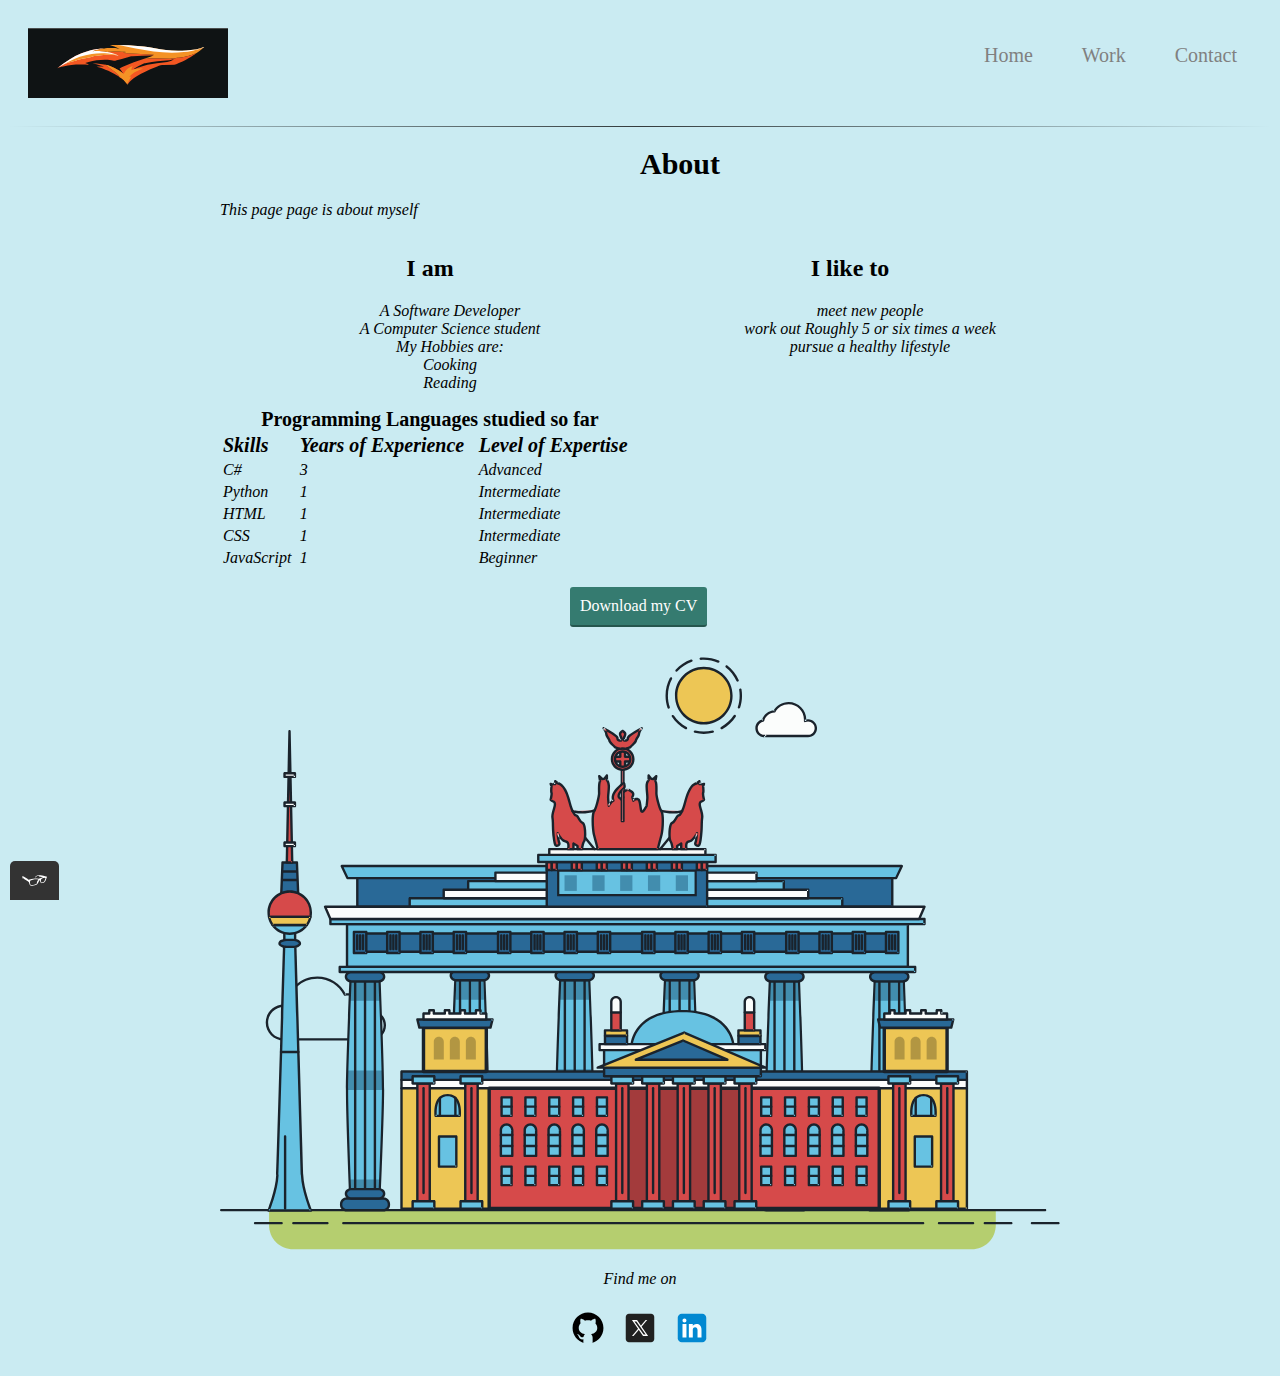
==== about- Ariel González.html @ ffea0668 "update pages' names" ====
<!DOCTYPE html>
<html lang="en">


<head>
    <meta charset="UTF-8">
    <meta name="viewport" content="width=device-width, initial-scale=1.0">
    <title>Ariel González - Portfolio</title>
    <link rel="stylesheet" href="css/styles_about.production.css">
    <link rel="shortcut icon" href="../favicon_io/favicon.ico" type="image/x-icon">
</head>

<body>
    <header class="page-header">
        <img src="img/logo.png" alt="logo" class="page-header__item">
        <nav class="main-navigation page-header__item">
            <ul role="menubar" class="navigation-list">
                <li role="presentation">
                    <a alt="Home" href="index.html" role="menuitem" class="navigation-list__item navigation-list__item--active">Home</a>
                </li>
                <li role="presentation">
                    <a alt="Work" href="work.html" role="menuitem" class="navigation-list__item navigation-list__item--active">Work</a>
                </li>
                <li role="presentation">
                    <a alt="Contact" href="contact.html" role="menuitem" class="navigation-list__item">Contact</a>
                </li>
            </ul>
        </nav>

    </header>

    <hr/>

    <div class="container">
        <h1 id="about">About</h1>
        <p>This page page is about myself</p>
        <div class="about-grid">
            <div class="i-am">
                <h2>I am</h2>
                <ul class="about-list">
                    <li class="about-list_item">A Software Developer </li>
                    <li class="about-list_item">A Computer Science student</li>
                    <li class="about-list_item">My Hobbies are:</li>
                    <li class="about-list_item">Cooking</li>
                    <li class="about-list_item">Reading</li>
                </ul>
            </div>

            <div class="i-like">
                <h2> I like to </h2>
                <ul class="about-list">
                    <li class="about-list_item">meet new people</li>
                    <li class="about-list_item">work out Roughly 5 or six times a week</li>
                    <li class="about-list_item">pursue a healthy lifestyle</li>
                </ul>
            </div>

            <table>
                <caption class="programming-languages">Programming Languages studied so far</caption>
                <thead>
                    <tr class="columns">
                        <td scope="col" class="about-list_item">Skills</td>
                        <td scope="col" class="about-list_item">Years of Experience</td>
                        <td scope="col" class="about-list_item">Level of Expertise</td>
                    </tr>
                </thead>
                <tbody>
                    <tr>
                        <td class="about-list_item">C#</td>
                        <td class="about-list_item">3</td>
                        <td class="about-list_item">Advanced</td>
                    </tr>

                    <tr>
                        <td class="about-list_item">Python</td>
                        <td class="about-list_item">1</td>
                        <td class="about-list_item">Intermediate</td>
                    </tr>

                    <tr>
                        <td class="about-list_item">HTML</td>
                        <td class="about-list_item">1</td>
                        <td class="about-list_item">Intermediate</td>
                    </tr>
                    <tr>
                        <td class="about-list_item">CSS</td>
                        <td class="about-list_item">1</td>
                        <td class="about-list_item">Intermediate</td>
                    </tr>
                    <tr>
                        <td class="about-list_item">JavaScript</td>
                        <td class="about-list_item">1</td>
                        <td class="about-list_item">Beginner</td>
                    </tr>
                </tbody>
            </table>
        </div>
        <a href="files/cv.pdf" class="button" download> Download my CV</a>

        <svg id="about-picture" xmlns="http://www.w3.org/2000/svg" class="berlin-illustration" height="auto" viewBox="0 0 700 505" xmlns:xlink="http://www.w3.org/1999/xlink">
            <defs>
                <polygon id="a" points=".06 231.917 .06 .929 688.717 .929 688.717 231.917"></polygon>
            </defs>
            <g fill="none" fill-rule="evenodd">
              <g transform="translate(0 241)" class="cloud-front">
              <path fill="#1A232C" d="M87.602,29 L87.602,28 C87.326,28.001 87.103,28.024 86.927,28.033 L86.979,29.031 L87.947,28.78 C85.741,20.282 78.041,14.002 68.852,14 C67.858,14 66.904,14.096 65.98,14.231 L66.125,15.22 L67.019,14.772 C62.626,6.015 53.567,0.001 43.102,0 C29.041,0.002 17.524,10.848 16.443,24.632 L17.44,24.71 L17.606,23.724 C16.803,23.589 15.969,23.5 15.102,23.5 C6.817,23.501 0.102,30.215 0.102,38.5 C0.102,46.785 6.817,53.499 15.102,53.5 L87.602,53.5 C94.644,53.499 100.351,47.792 100.352,40.75 C100.351,33.708 94.644,28.001 87.602,28 L87.602,30 C90.573,30 93.254,31.202 95.203,33.149 C97.15,35.097 98.351,37.778 98.352,40.75 C98.351,43.722 97.15,46.403 95.203,48.351 C93.254,50.298 90.573,51.5 87.602,51.5 L15.102,51.5 C11.509,51.5 8.265,50.046 5.909,47.692 C3.555,45.337 2.102,42.093 2.102,38.5 C2.102,34.907 3.555,31.663 5.909,29.308 C8.265,26.954 11.509,25.5 15.102,25.5 C15.831,25.5 16.553,25.575 17.273,25.697 C17.551,25.743 17.832,25.672 18.055,25.499 C18.277,25.325 18.414,25.07 18.436,24.789 C19.436,12.04 30.094,1.998 43.102,2 C52.786,1.999 61.163,7.564 65.231,15.669 C65.425,16.055 65.842,16.272 66.27,16.21 C67.132,16.084 67.988,16 68.852,16 C77.108,15.998 84.027,21.647 86.011,29.283 C86.13,29.741 86.557,30.054 87.031,30.03 C87.27,30.017 87.457,29.999 87.602,30 L87.602,29" transform="translate(38 36)"></path>
                </g>
                <path fill="#B5CE6F" d="M646.484,484.382 C646.484,489.501 644.531,494.62 640.627,498.525 C636.722,502.43 631.603,504.382 626.484,504.382 L60.873,504.382 C55.754,504.382 50.636,502.43 46.731,498.525 C42.826,494.62 40.873,489.501 40.873,484.382 L40.873,471.917 L646.484,471.917 L646.484,484.382"></path>
                <polyline fill="#67C2E2" points="334.824 185.029 101.449 185.029 106.209 195.08 563.438 195.08 568.2 185.029 334.824 185.029"></polyline>
                <path fill="#1A232C" d="M334.824,185.029 L334.824,184.029 L101.449,184.029 C101.104,184.029 100.788,184.203 100.604,184.494 C100.42,184.785 100.398,185.146 100.545,185.457 L105.306,195.508 C105.471,195.856 105.824,196.079 106.209,196.079 L563.438,196.079 C563.824,196.079 564.177,195.856 564.342,195.508 L569.104,185.457 C569.251,185.146 569.229,184.785 569.045,184.494 C568.861,184.203 568.544,184.029 568.2,184.029 L334.824,184.029 L334.824,186.029 L566.62,186.029 L562.806,194.08 L106.842,194.08 L103.029,186.029 L334.824,186.029 L334.824,185.029"></path>
                <polygon fill="#296997" points="114.416 218.974 560.222 218.974 560.222 195.08 114.416 195.08"></polygon>
                <path fill="#1A232C" d="M560.222,218.974 L560.222,217.974 L115.416,217.974 L115.416,196.079 L559.222,196.079 L559.222,218.974 L560.222,218.974 L560.222,217.974 L560.222,218.974 L561.222,218.974 L561.222,195.08 C561.222,194.816 561.115,194.559 560.929,194.372 C560.742,194.186 560.485,194.08 560.222,194.08 L114.416,194.08 C114.152,194.08 113.895,194.186 113.708,194.372 C113.522,194.559 113.416,194.816 113.416,195.08 L113.416,218.974 C113.416,219.237 113.522,219.495 113.708,219.681 C113.895,219.867 114.152,219.974 114.416,219.974 L560.222,219.974 C560.485,219.974 560.742,219.867 560.929,219.681 C561.115,219.495 561.222,219.237 561.222,218.974 L560.222,218.974"></path>
                <polygon fill="#67C2E2" points="105.85 269.08 573.225 269.08 573.225 233.398 105.85 233.398"></polygon>
                <path fill="#1A232C" d="M573.225,233.398 L573.225,232.398 L105.85,232.398 C105.587,232.398 105.329,232.505 105.143,232.691 C104.957,232.877 104.85,233.134 104.85,233.398 L104.85,269.08 C104.85,269.344 104.957,269.601 105.143,269.788 C105.329,269.974 105.587,270.08 105.85,270.08 L573.225,270.08 C573.488,270.08 573.745,269.974 573.932,269.788 C574.118,269.601 574.225,269.344 574.225,269.08 L574.225,233.398 C574.225,233.134 574.118,232.877 573.932,232.691 C573.745,232.505 573.488,232.398 573.225,232.398 L573.225,233.398 L572.225,233.398 L572.225,268.08 L106.85,268.08 L106.85,234.398 L573.225,234.398 L573.225,233.398 L572.225,233.398 L573.225,233.398"></path>
                <polygon fill="#296997" points="116.751 256.508 562.557 256.508 562.557 241.243 116.751 241.243"></polygon>
                <path fill="#1A232C" d="M562.557,256.508 L562.557,255.508 L117.75,255.508 L117.75,242.243 L561.557,242.243 L561.557,256.508 L562.557,256.508 L562.557,255.508 L562.557,256.508 L563.557,256.508 L563.557,241.243 C563.557,240.979 563.45,240.722 563.264,240.535 C563.078,240.349 562.82,240.243 562.557,240.243 L116.75,240.243 C116.487,240.243 116.23,240.349 116.043,240.535 C115.857,240.722 115.751,240.979 115.751,241.243 L115.751,256.508 C115.751,256.771 115.857,257.029 116.043,257.215 C116.23,257.401 116.487,257.508 116.751,257.508 L562.557,257.508 C562.82,257.508 563.077,257.401 563.264,257.215 C563.45,257.029 563.557,256.771 563.557,256.508 L562.557,256.508"></path>
                <polygon fill="#67C2E2" points="158.07 218.974 518.563 218.974 518.563 211.858 158.07 211.858"></polygon>
                <path fill="#1A232C" d="M518.563,211.858 L518.563,210.858 L158.07,210.858 C157.807,210.858 157.549,210.964 157.363,211.151 C157.177,211.337 157.07,211.594 157.07,211.858 L157.07,218.974 C157.07,219.237 157.177,219.495 157.363,219.681 C157.549,219.867 157.807,219.974 158.07,219.974 L518.563,219.974 C518.826,219.974 519.083,219.867 519.27,219.681 C519.456,219.495 519.562,219.237 519.562,218.974 L519.562,211.858 C519.562,211.594 519.456,211.337 519.27,211.151 C519.083,210.964 518.826,210.858 518.563,210.858 L518.563,211.858 L517.563,211.858 L517.563,217.974 L159.07,217.974 L159.07,212.858 L518.563,212.858 L518.563,211.858 L517.563,211.858 L518.563,211.858"></path>
                <polygon fill="#FBFDFC" points="186.438 211.858 490.194 211.858 490.194 204.741 186.438 204.741"></polygon>
                <path fill="#1A232C" d="M490.194,204.741 L490.194,203.741 L186.438,203.741 C186.175,203.741 185.917,203.848 185.731,204.034 C185.545,204.221 185.438,204.478 185.438,204.741 L185.438,211.858 C185.438,212.121 185.545,212.379 185.731,212.565 C185.917,212.751 186.175,212.858 186.438,212.858 L490.194,212.858 C490.458,212.858 490.715,212.751 490.902,212.565 C491.088,212.379 491.194,212.121 491.194,211.858 L491.194,204.741 C491.194,204.478 491.088,204.221 490.902,204.034 C490.715,203.848 490.458,203.741 490.194,203.741 L490.194,204.741 L489.194,204.741 L489.194,210.858 L187.438,210.858 L187.438,205.741 L490.194,205.741 L490.194,204.741 L489.194,204.741 L490.194,204.741"></path>
                <polygon fill="#67C2E2" points="206.805 204.741 469.828 204.741 469.828 197.624 206.805 197.624"></polygon>
                <path fill="#1A232C" d="M469.828,197.624 L469.828,196.624 L206.805,196.624 C206.541,196.624 206.284,196.731 206.098,196.917 C205.911,197.103 205.805,197.361 205.805,197.624 L205.805,204.741 C205.805,205.005 205.911,205.262 206.098,205.449 C206.284,205.635 206.541,205.741 206.805,205.741 L469.828,205.741 C470.091,205.741 470.349,205.635 470.535,205.449 C470.722,205.262 470.828,205.005 470.828,204.741 L470.828,197.624 C470.828,197.361 470.722,197.103 470.535,196.917 C470.349,196.731 470.091,196.624 469.828,196.624 L469.828,197.624 L468.828,197.624 L468.828,203.741 L207.805,203.741 L207.805,198.624 L469.828,198.624 L469.828,197.624 L468.828,197.624 L469.828,197.624"></path>
                <polygon fill="#FBFDFC" points="229.521 197.624 447.111 197.624 447.111 190.509 229.521 190.509"></polygon>
                <path fill="#1A232C" d="M447.111,190.509 L447.111,189.509 L229.521,189.509 C229.258,189.509 229,189.616 228.814,189.802 C228.628,189.988 228.521,190.246 228.521,190.509 L228.521,197.624 C228.521,197.888 228.628,198.145 228.814,198.332 C229,198.518 229.258,198.624 229.521,198.624 L447.111,198.624 C447.375,198.624 447.632,198.518 447.818,198.332 C448.005,198.145 448.111,197.888 448.111,197.624 L448.111,190.509 C448.111,190.246 448.005,189.988 447.818,189.802 C447.632,189.616 447.375,189.509 447.111,189.509 L447.111,190.509 L446.111,190.509 L446.111,196.624 L230.521,196.624 L230.521,191.509 L447.111,191.509 L447.111,190.509 L446.111,190.509 L447.111,190.509"></path>
                <path fill="#67C2E2" d="M135.607,355.447 C135.163,337.766 134.264,313.326 133.648,297.387 C133.274,287.721 133.004,281.18 133.004,281.18 L108.722,281.18 C108.722,281.18 108.452,287.721 108.079,297.387 C107.462,313.326 106.563,337.766 106.119,355.447 C105.953,362.059 105.85,367.732 105.85,371.653 L105.85,371.654 C105.85,386.117 107.243,424.332 108.089,446.189 C108.457,455.706 108.722,462.126 108.722,462.126 L133.004,462.126 C133.004,462.126 133.269,455.706 133.637,446.189 C134.482,424.332 135.876,386.117 135.876,371.654 L135.876,371.653 C135.876,367.732 135.773,362.059 135.607,355.447"></path>
                <path fill="#428DAE" d="M133.648 297.387L108.079 297.387C108.452 287.721 108.722 281.18 108.722 281.18L133.004 281.18C133.004 281.18 133.274 287.721 133.648 297.387M135.876 371.654L105.85 371.654 105.85 371.653C105.85 367.732 105.953 362.059 106.119 355.447L135.607 355.447C135.773 362.059 135.876 367.732 135.876 371.653L135.876 371.654M133.004 462.126L108.722 462.126C108.722 462.126 108.457 455.706 108.089 446.189L133.637 446.189C133.269 455.706 133.004 462.126 133.004 462.126"></path>
                <path fill="#1A232C" d="M109.612,461.199 L132.114,461.199 C132.447,453.007 134.949,390.886 134.949,371.653 C134.949,352.42 132.447,290.299 132.114,282.108 L109.612,282.108 C109.279,290.299 106.778,352.42 106.778,371.653 C106.778,390.886 109.279,453.007 109.612,461.199 Z M133.895,463.054 L107.832,463.054 L107.794,462.164 C107.766,461.466 104.922,392.193 104.922,371.653 C104.922,351.114 107.766,281.839 107.794,281.142 L107.832,280.252 L133.895,280.252 L133.931,281.142 C133.96,281.839 136.804,351.114 136.804,371.653 C136.804,392.193 133.96,461.466 133.931,462.164 L133.895,463.054 L133.895,463.054 Z"></path>
                <path fill="#1A232C" d="M111.638 281.18L111.638 462.126C111.638 462.679 112.086 463.126 112.638 463.126 113.19 463.126 113.638 462.679 113.638 462.126L113.638 281.18C113.638 280.628 113.19 280.18 112.638 280.18 112.086 280.18 111.638 280.628 111.638 281.18M119.863 281.18L119.863 462.126C119.863 462.679 120.311 463.126 120.863 463.126 121.416 463.126 121.863 462.679 121.863 462.126L121.863 281.18C121.863 280.628 121.416 280.18 120.863 280.18 120.311 280.18 119.863 280.628 119.863 281.18M128.088 281.18L128.088 462.126C128.088 462.679 128.536 463.126 129.088 463.126 129.64 463.126 130.088 462.679 130.088 462.126L130.088 281.18C130.088 280.628 129.64 280.18 129.088 280.18 128.536 280.18 128.088 280.628 128.088 281.18"></path>
                <path fill="#296997" d="M136.79,277.265 C136.79,279.418 134.675,281.18 132.09,281.18 L109.636,281.18 C107.051,281.18 104.936,279.418 104.936,277.265 C104.936,275.111 107.051,273.349 109.636,273.349 L132.09,273.349 C134.675,273.349 136.79,275.111 136.79,277.265"></path>
                <path fill="#1A232C" d="M136.79,277.265 L135.79,277.265 C135.789,278.005 135.433,278.704 134.769,279.262 C134.109,279.814 133.155,280.181 132.09,280.18 L109.636,280.18 C108.571,280.181 107.617,279.814 106.956,279.262 C106.293,278.704 105.936,278.005 105.936,277.265 C105.936,276.524 106.293,275.825 106.957,275.267 C107.617,274.715 108.571,274.348 109.636,274.349 L132.09,274.349 C133.155,274.348 134.109,274.716 134.769,275.267 C135.433,275.825 135.789,276.524 135.79,277.265 L137.79,277.265 C137.791,275.851 137.09,274.593 136.049,273.731 C135.006,272.863 133.61,272.35 132.09,272.349 L109.636,272.349 C108.116,272.35 106.72,272.863 105.676,273.731 C104.636,274.593 103.935,275.851 103.936,277.265 C103.935,278.678 104.636,279.937 105.677,280.798 C106.72,281.666 108.116,282.179 109.636,282.18 L132.09,282.18 C133.61,282.179 135.006,281.666 136.049,280.798 C137.09,279.937 137.791,278.678 137.79,277.265 L136.79,277.265"></path>
                <path fill="#296997" d="M140.775,467.217 C140.775,469.803 138.661,471.917 136.076,471.917 L105.65,471.917 C103.065,471.917 100.951,469.803 100.951,467.217 L100.951,466.825 C100.951,464.241 103.065,462.126 105.65,462.126 L136.076,462.126 C138.661,462.126 140.775,464.241 140.775,466.825 L140.775,467.217"></path>
                <path fill="#1A232C" d="M140.775,467.217 L139.775,467.217 C139.775,468.235 139.361,469.155 138.688,469.83 C138.013,470.503 137.093,470.917 136.076,470.917 L105.65,470.917 C104.633,470.917 103.713,470.504 103.038,469.83 C102.365,469.155 101.951,468.235 101.951,467.217 L101.951,466.825 C101.951,465.808 102.365,464.889 103.038,464.214 C103.713,463.54 104.633,463.127 105.65,463.126 L136.076,463.126 C137.093,463.127 138.013,463.54 138.688,464.214 C139.362,464.889 139.775,465.808 139.775,466.825 L139.775,467.217 L141.775,467.217 L141.775,466.825 C141.772,463.684 139.217,461.13 136.076,461.126 L105.65,461.126 C102.509,461.13 99.955,463.684 99.951,466.825 L99.951,467.217 C99.954,470.36 102.509,472.914 105.65,472.917 L136.076,472.917 C139.217,472.914 141.772,470.36 141.775,467.217 L140.775,467.217"></path>
                <path fill="#296997" d="M136.79,458.208 C136.79,460.363 134.675,462.126 132.09,462.126 L109.636,462.126 C107.051,462.126 104.936,460.363 104.936,458.208 C104.936,456.057 107.051,454.292 109.636,454.292 L132.09,454.292 C134.675,454.292 136.79,456.057 136.79,458.208"></path>
                <path fill="#1A232C" d="M136.79,458.208 L135.79,458.208 C135.789,458.949 135.432,459.649 134.769,460.207 C134.108,460.76 133.154,461.128 132.09,461.126 L109.636,461.126 C108.572,461.128 107.617,460.76 106.957,460.207 C106.293,459.649 105.936,458.949 105.936,458.208 C105.936,457.47 106.293,456.77 106.957,456.212 C107.617,455.659 108.572,455.291 109.636,455.292 L132.09,455.292 C133.154,455.291 134.108,455.659 134.769,456.212 C135.433,456.77 135.789,457.47 135.79,458.208 L137.79,458.208 C137.791,456.796 137.09,455.538 136.05,454.675 C135.006,453.808 133.61,453.294 132.09,453.292 L109.636,453.292 C108.115,453.294 106.719,453.808 105.676,454.675 C104.636,455.538 103.935,456.796 103.936,458.208 C103.935,459.622 104.636,460.881 105.676,461.743 C106.72,462.611 108.116,463.125 109.636,463.126 L132.09,463.126 C133.61,463.125 135.006,462.611 136.05,461.743 C137.09,460.881 137.791,459.622 137.79,458.208 L136.79,458.208"></path>
                <path fill="#67C2E2" d="M572.471,355.447 C572.025,337.766 571.126,313.326 570.51,297.387 C570.137,287.721 569.867,281.18 569.867,281.18 L545.585,281.18 C545.585,281.18 545.315,287.721 544.942,297.387 C544.326,313.326 543.427,337.766 542.981,355.447 C542.815,362.059 542.713,367.732 542.713,371.653 L542.713,371.654 C542.713,386.117 544.107,424.332 544.952,446.189 C545.32,455.706 545.585,462.126 545.585,462.126 L569.867,462.126 C569.867,462.126 570.132,455.706 570.499,446.189 C571.346,424.332 572.739,386.117 572.739,371.654 L572.739,371.653 C572.739,367.732 572.637,362.059 572.471,355.447"></path>
                <path fill="#428DAE" d="M569.582 297.387L566.951 297.387 566.951 282.108 568.977 282.108C569.063 284.206 569.29 289.841 569.582 297.387M564.951 297.387L545.871 297.387C546.162 289.841 546.39 284.206 546.476 282.108L564.951 282.108 564.951 297.387M571.8 369.187L566.951 369.187 566.951 356.265 571.562 356.265C571.685 361.272 571.771 365.701 571.8 369.187M564.951 369.187L543.653 369.187C543.684 365.512 543.777 360.79 543.912 355.447L553.551 355.447 553.551 356.265 564.951 356.265 564.951 369.187"></path>
                <path fill="#1A232C" d="M546.476,461.199 L568.977,461.199 C569.31,453.007 571.812,390.886 571.812,371.653 C571.812,352.42 569.31,290.299 568.977,282.108 L546.476,282.108 C546.142,290.299 543.642,352.42 543.642,371.653 C543.642,390.886 546.142,453.007 546.476,461.199 M570.758,463.054 L544.694,463.054 L544.658,462.164 C544.629,461.466 541.785,392.193 541.785,371.653 C541.785,351.114 544.629,281.839 544.658,281.142 L544.694,280.252 L570.758,280.252 L570.795,281.142 C570.823,281.839 573.667,351.114 573.667,371.653 C573.667,392.193 570.823,461.466 570.795,462.164 L570.758,463.054"></path>
                <path fill="#1A232C" d="M548.501 281.18L548.501 462.126C548.501 462.679 548.949 463.126 549.501 463.126 550.053 463.126 550.501 462.679 550.501 462.126L550.501 281.18C550.501 280.628 550.053 280.18 549.501 280.18 548.949 280.18 548.501 280.628 548.501 281.18M556.727 281.18L556.727 462.126C556.727 462.679 557.174 463.126 557.727 463.126 558.279 463.126 558.727 462.679 558.727 462.126L558.727 281.18C558.727 280.628 558.279 280.18 557.727 280.18 557.174 280.18 556.727 280.628 556.727 281.18M564.951 281.18L564.951 462.126C564.951 462.679 565.399 463.126 565.951 463.126 566.503 463.126 566.951 462.679 566.951 462.126L566.951 281.18C566.951 280.628 566.503 280.18 565.951 280.18 565.399 280.18 564.951 280.628 564.951 281.18"></path>
                <path fill="#296997" d="M573.653,277.265 C573.653,279.418 571.537,281.18 568.953,281.18 L546.499,281.18 C543.915,281.18 541.799,279.418 541.799,277.265 C541.799,275.111 543.915,273.349 546.499,273.349 L568.953,273.349 C571.537,273.349 573.653,275.111 573.653,277.265"></path>
                <path fill="#1A232C" d="M573.653,277.265 L572.653,277.265 C572.653,278.005 572.296,278.704 571.632,279.262 C570.972,279.814 570.017,280.181 568.953,280.18 L546.499,280.18 C545.435,280.181 544.48,279.814 543.82,279.262 C543.156,278.704 542.8,278.005 542.799,277.265 C542.8,276.525 543.156,275.825 543.82,275.267 C544.481,274.715 545.435,274.348 546.499,274.349 L568.953,274.349 C570.017,274.348 570.972,274.715 571.632,275.267 C572.296,275.825 572.653,276.525 572.653,277.265 L574.653,277.265 C574.654,275.851 573.953,274.593 572.912,273.731 C571.869,272.863 570.473,272.35 568.953,272.349 L546.499,272.349 C544.979,272.35 543.583,272.863 542.54,273.731 C541.499,274.593 540.798,275.851 540.799,277.265 C540.798,278.679 541.499,279.937 542.54,280.798 C543.583,281.666 544.979,282.179 546.499,282.18 L568.953,282.18 C570.473,282.179 571.869,281.666 572.912,280.798 C573.953,279.937 574.654,278.679 574.653,277.265 L573.653,277.265"></path>
                <path fill="#296997" d="M577.639,467.217 C577.639,469.803 575.524,471.917 572.938,471.917 L542.514,471.917 C539.929,471.917 537.813,469.803 537.813,467.217 L537.813,466.825 C537.813,464.241 539.929,462.126 542.514,462.126 L572.938,462.126 C575.524,462.126 577.639,464.241 577.639,466.825 L577.639,467.217"></path>
                <path fill="#1A232C" d="M577.639,467.217 L576.639,467.217 C576.638,468.235 576.225,469.155 575.551,469.83 C574.876,470.503 573.956,470.917 572.938,470.917 L542.514,470.917 C541.497,470.917 540.576,470.503 539.901,469.83 C539.227,469.155 538.814,468.234 538.813,467.217 L538.813,466.825 C538.814,465.808 539.227,464.889 539.901,464.214 C540.576,463.54 541.497,463.127 542.514,463.126 L572.938,463.126 C573.956,463.127 574.876,463.54 575.551,464.214 C576.225,464.888 576.638,465.808 576.639,466.825 L576.639,467.217 L578.639,467.217 L578.639,466.825 C578.635,463.684 576.081,461.13 572.938,461.126 L542.514,461.126 C539.372,461.13 536.817,463.684 536.813,466.825 L536.813,467.217 C536.817,470.36 539.372,472.914 542.514,472.917 L572.938,472.917 C576.081,472.914 578.635,470.359 578.639,467.217 L577.639,467.217"></path>
                <path fill="#296997" d="M573.653,458.208 C573.653,460.363 571.537,462.126 568.953,462.126 L546.499,462.126 C543.915,462.126 541.799,460.363 541.799,458.208 C541.799,456.057 543.915,454.292 546.499,454.292 L568.953,454.292 C571.537,454.292 573.653,456.057 573.653,458.208"></path>
                <path fill="#1A232C" d="M573.653,458.208 L572.653,458.208 C572.653,458.949 572.296,459.649 571.632,460.207 C570.971,460.76 570.017,461.128 568.953,461.126 L546.499,461.126 C545.435,461.128 544.481,460.76 543.82,460.207 C543.157,459.649 542.799,458.949 542.799,458.208 C542.799,457.47 543.156,456.77 543.82,456.212 C544.481,455.659 545.435,455.291 546.499,455.292 L568.953,455.292 C570.017,455.291 570.971,455.659 571.632,456.212 C572.296,456.77 572.653,457.47 572.653,458.208 L574.653,458.208 C574.654,456.796 573.953,455.538 572.912,454.675 C571.869,453.808 570.473,453.294 568.953,453.292 L546.499,453.292 C544.979,453.294 543.583,453.808 542.54,454.675 C541.499,455.538 540.798,456.796 540.799,458.208 C540.798,459.622 541.499,460.881 542.54,461.743 C543.583,462.611 544.979,463.125 546.499,463.126 L568.953,463.126 C570.473,463.125 571.869,462.611 572.912,461.743 C573.953,460.881 574.654,459.622 574.653,458.208 L573.653,458.208"></path>
                <path fill="#67C2E2" d="M485.098,355.447 C484.654,337.766 483.753,313.326 483.137,297.387 C482.764,287.721 482.494,281.18 482.494,281.18 L458.213,281.18 C458.213,281.18 457.942,287.721 457.569,297.387 C456.953,313.326 456.055,337.766 455.608,355.447 C455.443,362.059 455.34,367.732 455.34,371.653 L455.34,371.654 C455.34,386.117 456.733,424.332 457.58,446.189 C457.948,455.706 458.213,462.126 458.213,462.126 L482.494,462.126 C482.494,462.126 482.759,455.706 483.126,446.189 C483.973,424.332 485.366,386.117 485.366,371.654 L485.366,371.653 C485.366,367.732 485.265,362.059 485.098,355.447"></path>
                <path fill="#428DAE" d="M483.137 297.387L457.569 297.387C457.942 287.721 458.213 281.18 458.213 281.18L482.494 281.18C482.494 281.18 482.764 287.721 483.137 297.387M485.355 369.187L455.351 369.187C455.382 365.502 455.475 360.78 455.608 355.447L485.098 355.447C485.232 360.78 485.325 365.502 485.355 369.187"></path>
                <path fill="#1A232C" d="M459.103,461.199 L481.605,461.199 C481.938,453.007 484.439,390.886 484.439,371.653 C484.439,352.42 481.938,290.299 481.605,282.108 L459.103,282.108 C458.769,290.299 456.268,352.42 456.268,371.653 C456.268,390.886 458.769,453.007 459.103,461.199 Z M483.386,463.054 L457.321,463.054 L457.285,462.164 C457.256,461.466 454.412,392.193 454.412,371.653 C454.412,351.114 457.256,281.839 457.285,281.142 L457.321,280.252 L483.386,280.252 L483.422,281.142 C483.45,281.839 486.294,351.114 486.294,371.653 C486.294,392.193 483.45,461.466 483.422,462.164 L483.386,463.054 L483.386,463.054 Z"></path>
                <path fill="#1A232C" d="M461.128 281.18L461.128 462.126C461.128 462.679 461.576 463.126 462.128 463.126 462.68 463.126 463.128 462.679 463.128 462.126L463.128 281.18C463.128 280.628 462.68 280.18 462.128 280.18 461.576 280.18 461.128 280.628 461.128 281.18M469.354 281.18L469.354 462.126C469.354 462.679 469.801 463.126 470.354 463.126 470.906 463.126 471.354 462.679 471.354 462.126L471.354 281.18C471.354 280.628 470.906 280.18 470.354 280.18 469.801 280.18 469.354 280.628 469.354 281.18M477.578 281.18L477.578 462.126C477.578 462.679 478.026 463.126 478.578 463.126 479.13 463.126 479.578 462.679 479.578 462.126L479.578 281.18C479.578 280.628 479.13 280.18 478.578 280.18 478.026 280.18 477.578 280.628 477.578 281.18"></path>
                <path fill="#296997" d="M486.281,277.265 C486.281,279.418 484.164,281.18 481.58,281.18 L459.126,281.18 C456.542,281.18 454.426,279.418 454.426,277.265 C454.426,275.111 456.542,273.349 459.126,273.349 L481.58,273.349 C484.164,273.349 486.281,275.111 486.281,277.265"></path>
                <path fill="#1A232C" d="M486.281,277.265 L485.281,277.265 C485.281,278.005 484.924,278.704 484.26,279.262 C483.599,279.814 482.644,280.181 481.58,280.18 L459.126,280.18 C458.062,280.181 457.107,279.814 456.447,279.262 C455.783,278.704 455.427,278.005 455.426,277.265 C455.427,276.525 455.783,275.825 456.447,275.267 C457.108,274.715 458.062,274.348 459.126,274.349 L481.58,274.349 C482.644,274.348 483.599,274.716 484.26,275.268 C484.924,275.825 485.281,276.525 485.281,277.265 L487.281,277.265 C487.282,275.851 486.58,274.593 485.54,273.731 C484.496,272.863 483.1,272.35 481.58,272.349 L459.126,272.349 C457.606,272.35 456.21,272.863 455.167,273.731 C454.126,274.593 453.425,275.851 453.426,277.265 C453.425,278.679 454.126,279.937 455.167,280.798 C456.21,281.666 457.606,282.179 459.126,282.18 L481.58,282.18 C483.1,282.179 484.496,281.666 485.54,280.799 C486.58,279.937 487.282,278.679 487.281,277.265 L486.281,277.265"></path>
                <path fill="#296997" d="M490.266,467.217 C490.266,469.803 488.151,471.917 485.565,471.917 L455.141,471.917 C452.556,471.917 450.44,469.803 450.44,467.217 L450.44,466.825 C450.44,464.241 452.556,462.126 455.141,462.126 L485.565,462.126 C488.151,462.126 490.266,464.241 490.266,466.825 L490.266,467.217"></path>
                <path fill="#1A232C" d="M490.266,467.217 L489.266,467.217 C489.265,468.235 488.852,469.155 488.178,469.83 C487.503,470.503 486.583,470.917 485.565,470.917 L455.141,470.917 C454.124,470.917 453.203,470.503 452.528,469.83 C451.854,469.155 451.441,468.234 451.44,467.217 L451.44,466.825 C451.441,465.808 451.854,464.889 452.528,464.214 C453.203,463.54 454.124,463.127 455.141,463.126 L485.565,463.126 C486.583,463.127 487.503,463.54 488.178,464.214 C488.852,464.888 489.265,465.808 489.266,466.825 L489.266,467.217 L491.266,467.217 L491.266,466.825 C491.262,463.684 488.708,461.13 485.565,461.126 L455.141,461.126 C451.999,461.13 449.444,463.684 449.44,466.825 L449.44,467.217 C449.444,470.36 451.999,472.914 455.141,472.917 L485.565,472.917 C488.708,472.914 491.262,470.359 491.266,467.217 L490.266,467.217"></path>
                <path fill="#296997" d="M486.281,458.208 C486.281,460.363 484.164,462.126 481.58,462.126 L459.126,462.126 C456.542,462.126 454.426,460.363 454.426,458.208 C454.426,456.057 456.542,454.292 459.126,454.292 L481.58,454.292 C484.164,454.292 486.281,456.057 486.281,458.208"></path>
                <path fill="#1A232C" d="M486.281,458.208 L485.281,458.208 C485.281,458.949 484.923,459.649 484.26,460.207 C483.599,460.76 482.644,461.128 481.58,461.126 L459.126,461.126 C458.062,461.128 457.108,460.76 456.447,460.207 C455.784,459.649 455.427,458.949 455.426,458.208 C455.426,457.47 455.783,456.77 456.447,456.212 C457.108,455.659 458.062,455.291 459.126,455.292 L481.58,455.292 C482.644,455.291 483.598,455.659 484.26,456.212 C484.924,456.77 485.281,457.47 485.281,458.208 L487.281,458.208 C487.282,456.795 486.58,455.538 485.54,454.675 C484.496,453.808 483.1,453.294 481.58,453.292 L459.126,453.292 C457.606,453.294 456.21,453.808 455.167,454.675 C454.126,455.538 453.425,456.796 453.426,458.208 C453.425,459.622 454.126,460.881 455.167,461.743 C456.21,462.611 457.606,463.125 459.126,463.126 L481.58,463.126 C483.1,463.125 484.496,462.611 485.54,461.743 C486.581,460.881 487.282,459.622 487.281,458.208 L486.281,458.208"></path>
                <path fill="#67C2E2" d="M397.726,354.466 C397.28,336.787 396.381,312.346 395.765,296.407 C395.392,286.742 395.122,280.2 395.122,280.2 L370.84,280.2 C370.84,280.2 370.57,286.742 370.197,296.407 C369.581,312.346 368.682,336.787 368.236,354.466 C368.07,361.078 367.968,366.751 367.968,370.672 L367.968,370.673 C367.968,385.136 369.361,423.352 370.207,445.208 C370.575,454.726 370.84,461.146 370.84,461.146 L395.122,461.146 C395.122,461.146 395.386,454.726 395.754,445.208 C396.601,423.352 397.994,385.136 397.994,370.673 L397.994,370.672 C397.994,366.751 397.892,361.078 397.726,354.466"></path>
                <path fill="#428DAE" d="M394.837 296.407L392.206 296.407 392.206 281.127 394.233 281.127C394.318 283.225 394.545 288.861 394.837 296.407L394.837 296.407zM383.981 296.407L390.206 296.407 390.206 281.127 383.981 281.127 383.981 296.407zM375.756 296.407L381.98 296.407 381.98 281.127 375.756 281.127 375.756 296.407zM373.756 296.407L371.126 296.407C371.417 288.861 371.645 283.225 371.73 281.127L373.756 281.127 373.756 296.407 373.756 296.407zM397.062 369.187L392.206 369.187 392.206 354.466 396.796 354.466C396.943 360.298 397.041 365.389 397.062 369.187L397.062 369.187zM383.981 369.187L390.206 369.187 390.206 354.466 383.981 354.466 383.981 369.187zM375.756 369.187L381.98 369.187 381.98 354.466 375.756 354.466 375.756 369.187zM373.756 369.187L368.9 369.187C368.921 365.389 369.019 360.298 369.166 354.466L373.756 354.466 373.756 369.187 373.756 369.187z"></path>
                <path fill="#1A232C" d="M371.73,460.218 L394.233,460.218 C394.565,452.027 397.066,389.906 397.066,370.672 C397.066,351.44 394.565,289.319 394.233,281.127 L371.73,281.127 C371.397,289.319 368.895,351.44 368.895,370.672 C368.895,389.906 371.397,452.027 371.73,460.218 M396.013,462.074 L369.949,462.074 L369.912,461.184 C369.884,460.486 367.04,391.212 367.04,370.672 C367.04,350.133 369.884,280.859 369.912,280.162 L369.949,279.272 L396.013,279.272 L396.05,280.162 C396.078,280.859 398.922,350.133 398.922,370.672 C398.922,391.212 396.078,460.486 396.05,461.184 L396.013,462.074"></path>
                <path fill="#1A232C" d="M373.756 280.2L373.756 461.146C373.756 461.698 374.203 462.146 374.756 462.146 375.308 462.146 375.756 461.698 375.756 461.146L375.756 280.2C375.756 279.647 375.308 279.2 374.756 279.2 374.203 279.2 373.756 279.647 373.756 280.2M381.98 280.2L381.98 461.146C381.98 461.698 382.428 462.146 382.98 462.146 383.533 462.146 383.981 461.698 383.981 461.146L383.981 280.2C383.981 279.647 383.533 279.2 382.98 279.2 382.428 279.2 381.98 279.647 381.98 280.2M390.206 280.2L390.206 461.146C390.206 461.698 390.654 462.146 391.206 462.146 391.758 462.146 392.206 461.698 392.206 461.146L392.206 280.2C392.206 279.647 391.758 279.2 391.206 279.2 390.654 279.2 390.206 279.647 390.206 280.2"></path>
                <path fill="#296997" d="M398.908,276.285 C398.908,278.439 396.792,280.2 394.208,280.2 L371.754,280.2 C369.17,280.2 367.053,278.439 367.053,276.285 C367.053,274.13 369.17,272.369 371.754,272.369 L394.208,272.369 C396.792,272.369 398.908,274.13 398.908,276.285"></path>
                <path fill="#1A232C" d="M398.908,276.285 L397.908,276.285 C397.907,277.025 397.551,277.724 396.887,278.281 C396.227,278.833 395.272,279.201 394.208,279.2 L371.754,279.2 C370.69,279.201 369.735,278.833 369.074,278.281 C368.41,277.724 368.053,277.025 368.053,276.285 C368.053,275.544 368.41,274.845 369.074,274.287 C369.735,273.735 370.69,273.367 371.754,273.369 L394.208,273.369 C395.272,273.367 396.227,273.735 396.887,274.287 C397.551,274.844 397.907,275.544 397.908,276.285 L399.908,276.285 C399.909,274.871 399.208,273.612 398.167,272.75 C397.124,271.883 395.728,271.37 394.208,271.369 L371.754,271.369 C370.234,271.37 368.838,271.883 367.794,272.75 C366.754,273.612 366.052,274.871 366.053,276.285 C366.052,277.699 366.754,278.957 367.795,279.818 C368.838,280.686 370.234,281.198 371.754,281.2 L394.208,281.2 C395.728,281.198 397.123,280.686 398.167,279.818 C399.208,278.957 399.909,277.698 399.908,276.285 L398.908,276.285"></path>
                <path fill="#296997" d="M402.894,466.237 C402.894,468.823 400.779,470.937 398.193,470.937 L367.768,470.937 C365.183,470.937 363.068,468.823 363.068,466.237 L363.068,465.844 C363.068,463.26 365.183,461.146 367.768,461.146 L398.193,461.146 C400.779,461.146 402.894,463.26 402.894,465.844 L402.894,466.237"></path>
                <path fill="#1A232C" d="M402.894,466.237 L401.894,466.237 C401.893,467.254 401.48,468.174 400.806,468.849 C400.131,469.523 399.211,469.937 398.193,469.937 L367.768,469.937 C366.751,469.937 365.831,469.523 365.156,468.849 C364.482,468.174 364.069,467.254 364.068,466.237 L364.068,465.844 C364.069,464.828 364.482,463.908 365.156,463.233 C365.831,462.56 366.751,462.146 367.768,462.146 L398.193,462.146 C399.211,462.146 400.131,462.56 400.806,463.233 C401.48,463.908 401.893,464.828 401.894,465.844 L401.894,466.237 L403.894,466.237 L403.894,465.844 C403.89,462.703 401.336,460.15 398.193,460.146 L367.768,460.146 C364.626,460.15 362.072,462.703 362.068,465.844 L362.068,466.237 C362.072,469.379 364.626,471.933 367.768,471.937 L398.193,471.937 C401.336,471.933 403.89,469.379 403.894,466.237 L402.894,466.237"></path>
                <path fill="#296997" d="M398.908,457.228 C398.908,459.382 396.792,461.146 394.208,461.146 L371.754,461.146 C369.17,461.146 367.053,459.382 367.053,457.228 C367.053,455.077 369.17,453.312 371.754,453.312 L394.208,453.312 C396.792,453.312 398.908,455.077 398.908,457.228"></path>
                <path fill="#1A232C" d="M398.908,457.228 L397.908,457.228 C397.908,457.968 397.55,458.669 396.887,459.226 C396.226,459.779 395.272,460.147 394.208,460.146 L371.754,460.146 C370.69,460.147 369.736,459.779 369.074,459.226 C368.411,458.668 368.053,457.968 368.053,457.228 C368.053,456.489 368.41,455.789 369.074,455.231 C369.736,454.679 370.69,454.311 371.754,454.312 L394.208,454.312 C395.272,454.311 396.226,454.679 396.887,455.231 C397.551,455.789 397.908,456.489 397.908,457.228 L399.908,457.228 C399.909,455.815 399.208,454.557 398.167,453.695 C397.124,452.827 395.728,452.313 394.208,452.312 L371.754,452.312 C370.234,452.313 368.838,452.827 367.794,453.695 C366.754,454.557 366.052,455.815 366.053,457.228 C366.052,458.642 366.753,459.901 367.794,460.763 C368.838,461.631 370.234,462.145 371.754,462.146 L394.208,462.146 C395.728,462.145 397.124,461.631 398.167,460.763 C399.208,459.9 399.909,458.642 399.908,457.228 L398.908,457.228"></path>
                <path fill="#67C2E2" d="M310.353,354.466 C309.908,336.787 309.009,312.346 308.393,296.407 C308.019,286.742 307.75,280.2 307.75,280.2 L283.467,280.2 C283.467,280.2 283.198,286.742 282.824,296.407 C282.208,312.346 281.309,336.787 280.864,354.466 C280.698,361.078 280.596,366.751 280.596,370.672 L280.596,370.673 C280.596,385.136 281.989,423.352 282.834,445.208 C283.202,454.726 283.467,461.146 283.467,461.146 L307.75,461.146 C307.75,461.146 308.014,454.726 308.382,445.208 C309.228,423.352 310.622,385.136 310.622,370.673 L310.622,370.672 C310.622,366.751 310.518,361.078 310.353,354.466"></path>
                <path fill="#428DAE" d="M308.393 296.407L282.824 296.407C283.198 286.742 283.467 280.2 283.467 280.2L307.75 280.2C307.75 280.2 308.019 286.742 308.393 296.407M310.617 369.187L280.6 369.187C280.621 365.377 280.718 360.285 280.864 354.466L310.353 354.466C310.498 360.285 310.596 365.377 310.617 369.187"></path>
                <path fill="#1A232C" d="M284.357,460.218 L306.86,460.218 C307.193,452.027 309.694,389.906 309.694,370.672 C309.694,351.44 307.193,289.319 306.86,281.127 L284.357,281.127 C284.024,289.319 281.523,351.44 281.523,370.672 C281.523,389.906 284.024,452.027 284.357,460.218 Z M308.639,462.074 L282.576,462.074 L282.54,461.184 C282.511,460.486 279.668,391.212 279.668,370.672 C279.668,350.133 282.511,280.859 282.54,280.162 L282.576,279.272 L308.639,279.272 L308.677,280.162 C308.706,280.859 311.549,350.133 311.549,370.672 C311.549,391.212 308.706,460.486 308.677,461.184 L308.639,462.074 L308.639,462.074 Z"></path>
                <path fill="#1A232C" d="M286.383 280.2L286.383 461.146C286.383 461.698 286.831 462.146 287.383 462.146 287.936 462.146 288.383 461.698 288.383 461.146L288.383 280.2C288.383 279.647 287.936 279.2 287.383 279.2 286.831 279.2 286.383 279.647 286.383 280.2M294.608 280.2L294.608 461.146C294.608 461.698 295.056 462.146 295.608 462.146 296.161 462.146 296.608 461.698 296.608 461.146L296.608 280.2C296.608 279.647 296.161 279.2 295.608 279.2 295.056 279.2 294.608 279.647 294.608 280.2M302.834 280.2L302.834 461.146C302.834 461.698 303.281 462.146 303.834 462.146 304.386 462.146 304.834 461.698 304.834 461.146L304.834 280.2C304.834 279.647 304.386 279.2 303.834 279.2 303.281 279.2 302.834 279.647 302.834 280.2"></path>
                <path fill="#296997" d="M311.535,276.285 C311.535,278.439 309.42,280.2 306.836,280.2 L284.381,280.2 C281.797,280.2 279.681,278.439 279.681,276.285 C279.681,274.13 281.797,272.369 284.381,272.369 L306.836,272.369 C309.42,272.369 311.535,274.13 311.535,276.285"></path>
                <path fill="#1A232C" d="M311.535,276.285 L310.535,276.285 C310.534,277.025 310.177,277.724 309.514,278.282 C308.854,278.833 307.901,279.201 306.836,279.2 L284.381,279.2 C283.316,279.201 282.362,278.833 281.702,278.281 C281.038,277.724 280.681,277.025 280.681,276.285 C280.681,275.544 281.038,274.844 281.702,274.287 C282.362,273.735 283.317,273.367 284.381,273.369 L306.836,273.369 C307.9,273.367 308.854,273.735 309.514,274.287 C310.177,274.844 310.534,275.544 310.535,276.285 L312.535,276.285 C312.535,274.871 311.835,273.613 310.795,272.75 C309.751,271.883 308.356,271.37 306.836,271.369 L284.381,271.369 C282.861,271.37 281.465,271.883 280.422,272.75 C279.381,273.612 278.68,274.871 278.681,276.285 C278.68,277.698 279.381,278.957 280.422,279.818 C281.465,280.686 282.861,281.198 284.381,281.2 L306.836,281.2 C308.356,281.198 309.751,280.685 310.794,279.818 C311.835,278.956 312.535,277.698 312.535,276.285 L311.535,276.285"></path>
                <path fill="#296997" d="M315.522,466.237 C315.522,468.823 313.407,470.937 310.821,470.937 L280.396,470.937 C277.811,470.937 275.696,468.823 275.696,466.237 L275.696,465.844 C275.696,463.26 277.811,461.146 280.396,461.146 L310.821,461.146 C313.407,461.146 315.522,463.26 315.522,465.844 L315.522,466.237"></path>
                <path fill="#1A232C" d="M315.522,466.237 L314.522,466.237 C314.521,467.254 314.108,468.174 313.434,468.849 C312.759,469.523 311.838,469.937 310.821,469.937 L280.396,469.937 C279.379,469.937 278.458,469.523 277.783,468.849 C277.11,468.174 276.696,467.254 276.696,466.237 L276.696,465.844 C276.696,464.828 277.11,463.908 277.783,463.233 C278.458,462.56 279.379,462.146 280.396,462.146 L310.821,462.146 C311.838,462.146 312.759,462.56 313.434,463.233 C314.108,463.908 314.521,464.828 314.522,465.844 L314.522,466.237 L316.521,466.237 L316.521,465.844 C316.518,462.703 313.963,460.15 310.821,460.146 L280.396,460.146 C277.254,460.15 274.7,462.703 274.696,465.844 L274.696,466.237 C274.699,469.379 277.254,471.933 280.396,471.937 L310.821,471.937 C313.963,471.933 316.518,469.379 316.521,466.237 L315.522,466.237"></path>
                <path fill="#296997" d="M311.535,457.228 C311.535,459.382 309.42,461.146 306.836,461.146 L284.381,461.146 C281.797,461.146 279.681,459.382 279.681,457.228 C279.681,455.077 281.797,453.312 284.381,453.312 L306.836,453.312 C309.42,453.312 311.535,455.077 311.535,457.228"></path>
                <path fill="#1A232C" d="M311.535,457.228 L310.535,457.228 C310.534,457.969 310.177,458.669 309.514,459.227 C308.854,459.779 307.9,460.147 306.836,460.146 L284.381,460.146 C283.317,460.147 282.363,459.779 281.702,459.227 C281.038,458.669 280.681,457.968 280.681,457.228 C280.681,456.489 281.038,455.789 281.702,455.231 C282.363,454.679 283.317,454.311 284.381,454.312 L306.836,454.312 C307.9,454.311 308.854,454.679 309.514,455.231 C310.177,455.789 310.534,456.489 310.535,457.228 L312.535,457.228 C312.535,455.815 311.835,454.558 310.795,453.695 C309.752,452.827 308.356,452.313 306.836,452.312 L284.381,452.312 C282.861,452.313 281.465,452.827 280.422,453.695 C279.381,454.557 278.68,455.815 278.681,457.228 C278.68,458.642 279.381,459.9 280.422,460.763 C281.465,461.631 282.861,462.145 284.381,462.146 L306.836,462.146 C308.356,462.145 309.752,461.631 310.795,460.763 C311.835,459.9 312.535,458.641 312.535,457.228 L311.535,457.228"></path>
                <path fill="#67C2E2" d="M222.981,354.466 C222.535,336.787 221.636,312.346 221.02,296.407 C220.647,286.742 220.377,280.2 220.377,280.2 L196.094,280.2 C196.094,280.2 195.825,286.742 195.452,296.407 C194.835,312.346 193.936,336.787 193.491,354.466 C193.325,361.078 193.223,366.751 193.223,370.672 L193.223,370.673 C193.223,385.136 194.616,423.352 195.462,445.208 C195.83,454.726 196.094,461.146 196.094,461.146 L220.377,461.146 C220.377,461.146 220.642,454.726 221.009,445.208 C221.855,423.352 223.249,385.136 223.249,370.673 L223.249,370.672 C223.249,366.751 223.146,361.078 222.981,354.466"></path>
                <path fill="#428DAE" d="M220.091 296.407L209.236 296.407 209.236 281.127 219.487 281.127C219.573 283.225 219.8 288.861 220.091 296.407L220.091 296.407zM201.011 296.407L207.236 296.407 207.236 281.127 201.011 281.127 201.011 296.407zM199.011 296.407L196.381 296.407C196.672 288.861 196.899 283.225 196.985 281.127L199.011 281.127 199.011 296.407 199.011 296.407zM222.317 369.187L209.236 369.187 209.236 356.265 221.923 356.265 221.923 354.466 222.051 354.466C222.198 360.298 222.296 365.389 222.317 369.187L222.317 369.187zM201.011 369.187L207.236 369.187 207.236 356.265 201.011 356.265 201.011 369.187zM199.011 369.187L194.155 369.187C194.174 365.784 194.255 361.345 194.377 356.265L199.011 356.265 199.011 369.187 199.011 369.187z"></path>
                <path fill="#1A232C" d="M196.985,460.218 L219.487,460.218 C219.82,452.027 222.321,389.906 222.321,370.672 C222.321,351.44 219.82,289.319 219.487,281.127 L196.985,281.127 C196.651,289.319 194.151,351.44 194.151,370.672 C194.151,389.906 196.651,452.027 196.985,460.218 M221.267,462.074 L195.204,462.074 L195.167,461.184 C195.138,460.486 192.295,391.212 192.295,370.672 C192.295,350.133 195.138,280.859 195.167,280.162 L195.204,279.272 L221.267,279.272 L221.305,280.162 C221.334,280.859 224.177,350.133 224.177,370.672 C224.177,391.212 221.334,460.486 221.305,461.184 L221.267,462.074"></path>
                <path fill="#1A232C" d="M199.011 280.2L199.011 461.146C199.011 461.698 199.458 462.146 200.011 462.146 200.563 462.146 201.011 461.698 201.011 461.146L201.011 280.2C201.011 279.647 200.563 279.2 200.011 279.2 199.458 279.2 199.011 279.647 199.011 280.2M207.236 280.2L207.236 461.146C207.236 461.698 207.684 462.146 208.236 462.146 208.788 462.146 209.236 461.698 209.236 461.146L209.236 280.2C209.236 279.647 208.788 279.2 208.236 279.2 207.684 279.2 207.236 279.647 207.236 280.2M215.461 280.2L215.461 461.146C215.461 461.698 215.909 462.146 216.461 462.146 217.013 462.146 217.461 461.698 217.461 461.146L217.461 280.2C217.461 279.647 217.013 279.2 216.461 279.2 215.909 279.2 215.461 279.647 215.461 280.2"></path>
                <path fill="#296997" d="M224.162,276.285 C224.162,278.439 222.047,280.2 219.463,280.2 L197.008,280.2 C194.424,280.2 192.308,278.439 192.308,276.285 C192.308,274.13 194.424,272.369 197.008,272.369 L219.463,272.369 C222.047,272.369 224.162,274.13 224.162,276.285"></path>
                <path fill="#1A232C" d="M224.162,276.285 L223.162,276.285 C223.161,277.025 222.805,277.724 222.142,278.282 C221.482,278.833 220.528,279.201 219.463,279.2 L197.008,279.2 C195.944,279.201 194.99,278.833 194.329,278.281 C193.665,277.724 193.308,277.025 193.308,276.285 C193.308,275.544 193.665,274.845 194.329,274.287 C194.99,273.735 195.944,273.367 197.008,273.369 L219.463,273.369 C220.528,273.367 221.481,273.735 222.142,274.287 C222.805,274.844 223.161,275.544 223.162,276.285 L225.162,276.285 C225.163,274.871 224.462,273.613 223.422,272.75 C222.379,271.883 220.983,271.37 219.463,271.369 L197.008,271.369 C195.489,271.37 194.093,271.883 193.049,272.75 C192.008,273.612 191.307,274.871 191.308,276.285 C191.307,277.698 192.008,278.957 193.049,279.818 C194.093,280.686 195.489,281.198 197.008,281.2 L219.463,281.2 C220.983,281.198 222.379,280.686 223.422,279.818 C224.462,278.956 225.163,277.698 225.162,276.285 L224.162,276.285"></path>
                <path fill="#296997" d="M228.149,466.237 C228.149,468.823 226.034,470.937 223.448,470.937 L193.022,470.937 C190.438,470.937 188.323,468.823 188.323,466.237 L188.323,465.844 C188.323,463.26 190.438,461.146 193.022,461.146 L223.448,461.146 C226.034,461.146 228.149,463.26 228.149,465.844 L228.149,466.237"></path>
                <path fill="#1A232C" d="M228.149,466.237 L227.149,466.237 C227.149,467.254 226.735,468.174 226.061,468.849 C225.386,469.523 224.466,469.937 223.448,469.937 L193.022,469.937 C192.006,469.937 191.086,469.523 190.411,468.849 C189.737,468.174 189.324,467.254 189.323,466.237 L189.323,465.844 C189.324,464.828 189.737,463.908 190.411,463.233 C191.086,462.56 192.006,462.146 193.022,462.146 L223.448,462.146 C224.466,462.146 225.386,462.56 226.061,463.233 C226.735,463.908 227.149,464.828 227.149,465.844 L227.149,466.237 L229.149,466.237 L229.149,465.844 C229.145,462.703 226.59,460.15 223.448,460.146 L193.022,460.146 C189.881,460.15 187.327,462.703 187.323,465.844 L187.323,466.237 C187.327,469.379 189.881,471.933 193.022,471.937 L223.448,471.937 C226.59,471.933 229.145,469.379 229.149,466.237 L228.149,466.237"></path>
                <path fill="#296997" d="M224.162,457.228 C224.162,459.382 222.047,461.146 219.463,461.146 L197.008,461.146 C194.424,461.146 192.308,459.382 192.308,457.228 C192.308,455.077 194.424,453.312 197.008,453.312 L219.463,453.312 C222.047,453.312 224.162,455.077 224.162,457.228"></path>
                <path fill="#1A232C" d="M224.162,457.228 L223.162,457.228 C223.161,457.969 222.805,458.669 222.141,459.227 C221.481,459.779 220.527,460.147 219.463,460.146 L197.008,460.146 C195.944,460.147 194.99,459.779 194.329,459.227 C193.665,458.669 193.308,457.968 193.308,457.228 C193.308,456.489 193.665,455.789 194.329,455.231 C194.99,454.679 195.945,454.311 197.008,454.312 L219.463,454.312 C220.527,454.311 221.481,454.679 222.141,455.231 C222.805,455.789 223.161,456.489 223.162,457.228 L225.162,457.228 C225.163,455.815 224.462,454.557 223.422,453.695 C222.379,452.827 220.984,452.313 219.463,452.312 L197.008,452.312 C195.488,452.313 194.092,452.827 193.049,453.695 C192.008,454.557 191.307,455.815 191.308,457.228 C191.307,458.642 192.008,459.9 193.049,460.763 C194.092,461.631 195.488,462.145 197.008,462.146 L219.463,462.146 C220.983,462.145 222.379,461.631 223.422,460.763 C224.462,459.9 225.163,458.641 225.162,457.228 L224.162,457.228"></path>
                <polygon fill="#67C2E2" points="99.774 273.349 579.301 273.349 579.301 269.08 99.774 269.08"></polygon>
                <path fill="#1A232C" d="M579.301,273.349 L579.301,272.349 L100.774,272.349 L100.774,270.08 L578.301,270.08 L578.301,273.349 L579.301,273.349 L579.301,272.349 L579.301,273.349 L580.301,273.349 L580.301,269.08 C580.301,268.817 580.194,268.56 580.008,268.373 C579.822,268.187 579.564,268.08 579.301,268.08 L99.774,268.08 C99.511,268.08 99.254,268.187 99.067,268.373 C98.881,268.56 98.774,268.817 98.774,269.08 L98.774,273.349 C98.774,273.612 98.881,273.87 99.067,274.056 C99.254,274.242 99.511,274.349 99.774,274.349 L579.301,274.349 C579.564,274.349 579.822,274.242 580.008,274.056 C580.194,273.87 580.301,273.612 580.301,273.349 L579.301,273.349"></path>
                <polygon fill="#67C2E2" points="92.01 233.398 587.064 233.398 587.064 229.131 92.01 229.131"></polygon>
                <path fill="#1A232C" d="M587.064,233.398 L587.064,232.398 L93.01,232.398 L93.01,230.131 L586.064,230.131 L586.064,233.398 L587.064,233.398 L587.064,232.398 L587.064,233.398 L588.064,233.398 L588.064,229.131 C588.064,228.868 587.958,228.61 587.772,228.424 C587.585,228.238 587.328,228.131 587.064,228.131 L92.01,228.131 C91.746,228.131 91.489,228.238 91.303,228.424 C91.116,228.61 91.01,228.868 91.01,229.131 L91.01,233.398 C91.01,233.661 91.117,233.919 91.303,234.105 C91.489,234.291 91.746,234.398 92.01,234.398 L587.064,234.398 C587.328,234.398 587.585,234.291 587.771,234.105 C587.958,233.919 588.064,233.661 588.064,233.398 L587.064,233.398"></path>
                <polyline fill="#FBFDFC" points="337.318 218.974 87.572 218.974 92.01 229.131 582.626 229.131 587.064 218.974 337.318 218.974"></polyline>
                <path fill="#1A232C" d="M337.318,218.974 L337.318,217.974 L87.572,217.974 C87.235,217.974 86.92,218.144 86.736,218.426 C86.551,218.709 86.521,219.065 86.656,219.374 L91.093,229.532 C91.253,229.896 91.612,230.131 92.01,230.131 L582.626,230.131 C583.024,230.131 583.383,229.897 583.542,229.532 L587.981,219.374 C588.116,219.065 588.086,218.709 587.901,218.426 C587.716,218.144 587.402,217.974 587.064,217.974 L337.318,217.974 L337.318,219.974 L585.536,219.974 L581.972,228.131 L92.664,228.131 L89.1,219.974 L337.318,219.974 L337.318,218.974"></path>
                <polygon fill="#296997" points="272.283 218.974 405.943 218.974 405.943 181.701 272.283 181.701"></polygon>
                <path fill="#1A232C" d="M405.943,218.974 L405.943,217.974 L273.283,217.974 L273.283,182.701 L404.943,182.701 L404.943,218.974 L405.943,218.974 L405.943,217.974 L405.943,218.974 L406.943,218.974 L406.943,181.701 C406.943,181.437 406.837,181.18 406.65,180.993 C406.464,180.807 406.207,180.701 405.943,180.701 L272.283,180.701 C272.02,180.701 271.762,180.807 271.576,180.993 C271.39,181.18 271.283,181.437 271.283,181.701 L271.283,218.974 C271.283,219.237 271.39,219.495 271.576,219.681 C271.762,219.867 272.02,219.974 272.283,219.974 L405.943,219.974 C406.207,219.974 406.464,219.867 406.65,219.681 C406.837,219.495 406.943,219.237 406.943,218.974 L405.943,218.974"></path>
                <polygon fill="#67C2E2" points="281.833 209.312 396.393 209.312 396.393 188.946 281.833 188.946"></polygon>
                <polygon fill="#428DAE" points="287.111 205.753 297.328 205.753 297.328 192.749 287.111 192.749"></polygon>
                <polygon fill="#428DAE" points="310.284 205.753 320.501 205.753 320.501 192.749 310.284 192.749"></polygon>
                <polygon fill="#428DAE" points="333.457 205.753 343.673 205.753 343.673 192.749 333.457 192.749"></polygon>
                <polygon fill="#428DAE" points="356.63 205.753 366.847 205.753 366.847 192.749 356.63 192.749"></polygon>
                <polygon fill="#428DAE" points="379.804 205.753 390.02 205.753 390.02 192.749 379.804 192.749"></polygon>
                <path fill="#1A232C" d="M282.761,208.384 L395.465,208.384 L395.465,189.873 L282.761,189.873 L282.761,208.384 Z M280.905,210.24 L397.32,210.24 L397.32,188.018 L280.905,188.018 L280.905,210.24 Z"></path>
                <polygon fill="#D64A4A" points="272.283 188.359 276.48 188.359 276.48 181.701 272.283 181.701"></polygon>
                <path fill="#1A232C" d="M276.48,188.359 L276.48,187.359 L273.283,187.359 L273.283,182.701 L275.48,182.701 L275.48,188.359 L276.48,188.359 L276.48,187.359 L276.48,188.359 L277.48,188.359 L277.48,181.701 C277.48,181.437 277.374,181.18 277.188,180.993 C277.001,180.807 276.744,180.701 276.48,180.701 L272.283,180.701 C272.02,180.701 271.762,180.807 271.576,180.993 C271.39,181.18 271.283,181.437 271.283,181.701 L271.283,188.359 C271.283,188.622 271.39,188.88 271.576,189.066 C271.762,189.252 272.02,189.359 272.283,189.359 L276.48,189.359 C276.744,189.359 277.001,189.252 277.188,189.066 C277.374,188.88 277.48,188.622 277.48,188.359 L276.48,188.359"></path>
                <polygon fill="#D64A4A" points="276.48 188.359 280.678 188.359 280.678 181.701 276.48 181.701"></polygon>
                <path fill="#1A232C" d="M280.678,188.359 L280.678,187.359 L277.48,187.359 L277.48,182.701 L279.678,182.701 L279.678,188.359 L280.678,188.359 L280.678,187.359 L280.678,188.359 L281.678,188.359 L281.678,181.701 C281.678,181.437 281.571,181.18 281.385,180.993 C281.199,180.807 280.941,180.701 280.678,180.701 L276.48,180.701 C276.217,180.701 275.96,180.807 275.773,180.993 C275.587,181.18 275.48,181.437 275.48,181.701 L275.48,188.359 C275.48,188.622 275.587,188.88 275.773,189.066 C275.96,189.252 276.217,189.359 276.48,189.359 L280.678,189.359 C280.941,189.359 281.199,189.252 281.385,189.066 C281.571,188.88 281.678,188.622 281.678,188.359 L280.678,188.359"></path>
                <polygon fill="#D64A4A" points="293.13 188.359 297.328 188.359 297.328 181.701 293.13 181.701"></polygon>
                <path fill="#1A232C" d="M297.328,188.359 L297.328,187.359 L294.13,187.359 L294.13,182.701 L296.328,182.701 L296.328,188.359 L297.328,188.359 L297.328,187.359 L297.328,188.359 L298.328,188.359 L298.328,181.701 C298.328,181.437 298.221,181.18 298.035,180.993 C297.849,180.807 297.591,180.701 297.328,180.701 L293.13,180.701 C292.867,180.701 292.609,180.807 292.423,180.993 C292.237,181.18 292.13,181.437 292.13,181.701 L292.13,188.359 C292.13,188.622 292.237,188.88 292.423,189.066 C292.609,189.252 292.867,189.359 293.13,189.359 L297.328,189.359 C297.591,189.359 297.849,189.252 298.035,189.066 C298.221,188.88 298.328,188.622 298.328,188.359 L297.328,188.359"></path>
                <polygon fill="#D64A4A" points="297.328 188.359 301.524 188.359 301.524 181.701 297.328 181.701"></polygon>
                <path fill="#1A232C" d="M301.524,188.359 L301.524,187.359 L298.328,187.359 L298.328,182.701 L300.524,182.701 L300.524,188.359 L301.524,188.359 L301.524,187.359 L301.524,188.359 L302.524,188.359 L302.524,181.701 C302.524,181.437 302.418,181.18 302.232,180.993 C302.045,180.807 301.788,180.701 301.524,180.701 L297.328,180.701 C297.064,180.701 296.807,180.807 296.621,180.993 C296.434,181.18 296.328,181.437 296.328,181.701 L296.328,188.359 C296.328,188.622 296.434,188.88 296.621,189.066 C296.807,189.252 297.064,189.359 297.328,189.359 L301.524,189.359 C301.788,189.359 302.045,189.252 302.232,189.066 C302.418,188.88 302.524,188.622 302.524,188.359 L301.524,188.359"></path>
                <polygon fill="#D64A4A" points="313.977 188.359 318.175 188.359 318.175 181.701 313.977 181.701"></polygon>
                <path fill="#1A232C" d="M318.175,188.359 L318.175,187.359 L314.977,187.359 L314.977,182.701 L317.175,182.701 L317.175,188.359 L318.175,188.359 L318.175,187.359 L318.175,188.359 L319.175,188.359 L319.175,181.701 C319.175,181.437 319.068,181.18 318.882,180.993 C318.696,180.807 318.438,180.701 318.175,180.701 L313.977,180.701 C313.714,180.701 313.456,180.807 313.27,180.993 C313.084,181.18 312.977,181.437 312.977,181.701 L312.977,188.359 C312.977,188.622 313.084,188.88 313.27,189.066 C313.456,189.252 313.714,189.359 313.977,189.359 L318.175,189.359 C318.438,189.359 318.696,189.252 318.882,189.066 C319.068,188.88 319.175,188.622 319.175,188.359 L318.175,188.359"></path>
                <polygon fill="#D64A4A" points="318.175 188.359 322.372 188.359 322.372 181.701 318.175 181.701"></polygon>
                <path fill="#1A232C" d="M322.372,188.359 L322.372,187.359 L319.175,187.359 L319.175,182.701 L321.372,182.701 L321.372,188.359 L322.372,188.359 L322.372,187.359 L322.372,188.359 L323.372,188.359 L323.372,181.701 C323.372,181.437 323.265,181.18 323.079,180.993 C322.893,180.807 322.635,180.701 322.372,180.701 L318.175,180.701 C317.911,180.701 317.654,180.807 317.468,180.993 C317.281,181.18 317.175,181.437 317.175,181.701 L317.175,188.359 C317.175,188.622 317.282,188.88 317.468,189.066 C317.654,189.252 317.911,189.359 318.175,189.359 L322.372,189.359 C322.635,189.359 322.892,189.252 323.079,189.066 C323.265,188.88 323.372,188.622 323.372,188.359 L322.372,188.359"></path>
                <polygon fill="#D64A4A" points="334.824 188.359 339.022 188.359 339.022 181.701 334.824 181.701"></polygon>
                <path fill="#1A232C" d="M339.022,188.359 L339.022,187.359 L335.824,187.359 L335.824,182.701 L338.021,182.701 L338.022,188.359 L339.022,188.359 L339.022,187.359 L339.022,188.359 L340.021,188.359 L340.021,181.701 C340.021,181.437 339.915,181.18 339.729,180.993 C339.542,180.807 339.285,180.701 339.022,180.701 L334.824,180.701 C334.561,180.701 334.303,180.807 334.117,180.993 C333.931,181.18 333.824,181.437 333.824,181.701 L333.824,188.359 C333.824,188.622 333.931,188.88 334.117,189.066 C334.303,189.252 334.561,189.359 334.824,189.359 L339.022,189.359 C339.285,189.359 339.542,189.252 339.729,189.066 C339.915,188.88 340.021,188.622 340.021,188.359 L339.022,188.359"></path>
                <polygon fill="#D64A4A" points="339.022 188.359 343.219 188.359 343.219 181.701 339.022 181.701"></polygon>
                <path fill="#1A232C" d="M343.219,188.359 L343.219,187.359 L340.021,187.359 L340.021,182.701 L342.219,182.701 L342.219,188.359 L343.219,188.359 L343.219,187.359 L343.219,188.359 L344.219,188.359 L344.219,181.701 C344.219,181.437 344.112,181.18 343.926,180.993 C343.74,180.807 343.482,180.701 343.219,180.701 L339.022,180.701 C338.758,180.701 338.501,180.807 338.314,180.993 C338.128,181.18 338.022,181.437 338.022,181.701 L338.022,188.359 C338.022,188.622 338.128,188.88 338.314,189.066 C338.501,189.252 338.758,189.359 339.022,189.359 L343.219,189.359 C343.482,189.359 343.74,189.252 343.926,189.066 C344.112,188.88 344.219,188.622 344.219,188.359 L343.219,188.359"></path>
                <polygon fill="#D64A4A" points="355.671 188.359 359.868 188.359 359.868 181.701 355.671 181.701"></polygon>
                <path fill="#1A232C" d="M359.868,188.359 L359.868,187.359 L356.671,187.359 L356.671,182.701 L358.868,182.701 L358.868,188.359 L359.868,188.359 L359.868,187.359 L359.868,188.359 L360.868,188.359 L360.868,181.701 C360.868,181.437 360.762,181.18 360.575,180.993 C360.389,180.807 360.132,180.701 359.868,180.701 L355.671,180.701 C355.408,180.701 355.15,180.807 354.964,180.993 C354.778,181.18 354.671,181.437 354.671,181.701 L354.671,188.359 C354.671,188.622 354.778,188.88 354.964,189.066 C355.15,189.252 355.408,189.359 355.671,189.359 L359.868,189.359 C360.132,189.359 360.389,189.252 360.575,189.066 C360.762,188.88 360.868,188.622 360.868,188.359 L359.868,188.359"></path>
                <polygon fill="#D64A4A" points="359.868 188.359 364.065 188.359 364.065 181.701 359.868 181.701"></polygon>
                <path fill="#1A232C" d="M364.065,188.359 L364.065,187.359 L360.868,187.359 L360.868,182.701 L363.065,182.701 L363.065,188.359 L364.065,188.359 L364.065,187.359 L364.065,188.359 L365.065,188.359 L365.065,181.701 C365.065,181.437 364.959,181.18 364.773,180.993 C364.586,180.807 364.329,180.701 364.065,180.701 L359.868,180.701 C359.605,180.701 359.347,180.807 359.161,180.993 C358.975,181.18 358.868,181.437 358.868,181.701 L358.868,188.359 C358.868,188.622 358.975,188.88 359.161,189.066 C359.347,189.252 359.605,189.359 359.868,189.359 L364.065,189.359 C364.329,189.359 364.586,189.252 364.773,189.066 C364.959,188.88 365.065,188.622 365.065,188.359 L364.065,188.359"></path>
                <polygon fill="#D64A4A" points="376.518 188.359 380.715 188.359 380.715 181.701 376.518 181.701"></polygon>
                <path fill="#1A232C" d="M380.715,188.359 L380.715,187.359 L377.518,187.359 L377.518,182.701 L379.715,182.701 L379.715,188.359 L380.715,188.359 L380.715,187.359 L380.715,188.359 L381.715,188.359 L381.715,181.701 C381.715,181.437 381.608,181.18 381.422,180.993 C381.236,180.807 380.978,180.701 380.715,180.701 L376.518,180.701 C376.254,180.701 375.997,180.807 375.81,180.993 C375.624,181.18 375.518,181.437 375.518,181.701 L375.518,188.359 C375.518,188.622 375.624,188.88 375.81,189.066 C375.997,189.252 376.254,189.359 376.518,189.359 L380.715,189.359 C380.978,189.359 381.236,189.252 381.422,189.066 C381.608,188.88 381.715,188.622 381.715,188.359 L380.715,188.359"></path>
                <polygon fill="#D64A4A" points="380.715 188.359 384.912 188.359 384.912 181.701 380.715 181.701"></polygon>
                <path fill="#1A232C" d="M384.912,188.359 L384.912,187.359 L381.715,187.359 L381.715,182.701 L383.912,182.701 L383.912,188.359 L384.912,188.359 L384.912,187.359 L384.912,188.359 L385.912,188.359 L385.912,181.701 C385.912,181.437 385.805,181.18 385.619,180.993 C385.433,180.807 385.175,180.701 384.912,180.701 L380.715,180.701 C380.452,180.701 380.194,180.807 380.008,180.993 C379.822,181.18 379.715,181.437 379.715,181.701 L379.715,188.359 C379.715,188.622 379.822,188.88 380.008,189.066 C380.194,189.252 380.452,189.359 380.715,189.359 L384.912,189.359 C385.175,189.359 385.433,189.252 385.619,189.066 C385.805,188.88 385.912,188.622 385.912,188.359 L384.912,188.359"></path>
                <polygon fill="#D64A4A" points="397.364 188.359 401.561 188.359 401.561 181.701 397.364 181.701"></polygon>
                <path fill="#1A232C" d="M401.561,188.359 L401.561,187.359 L398.364,187.359 L398.364,182.701 L400.561,182.701 L400.561,188.359 L401.561,188.359 L401.561,187.359 L401.561,188.359 L402.561,188.359 L402.561,181.701 C402.561,181.437 402.454,181.18 402.268,180.993 C402.081,180.807 401.824,180.701 401.561,180.701 L397.364,180.701 C397.101,180.701 396.843,180.807 396.657,180.993 C396.471,181.18 396.364,181.437 396.364,181.701 L396.364,188.359 C396.364,188.622 396.471,188.88 396.657,189.066 C396.843,189.252 397.101,189.359 397.364,189.359 L401.561,189.359 C401.824,189.359 402.081,189.252 402.268,189.066 C402.454,188.88 402.561,188.622 402.561,188.359 L401.561,188.359"></path>
                <polygon fill="#D64A4A" points="401.561 188.359 405.759 188.359 405.759 181.701 401.561 181.701"></polygon>
                <path fill="#1A232C" d="M405.759,188.359 L405.759,187.359 L402.561,187.359 L402.561,182.701 L404.759,182.701 L404.759,188.359 L405.759,188.359 L405.759,187.359 L405.759,188.359 L406.759,188.359 L406.759,181.701 C406.759,181.437 406.652,181.18 406.466,180.993 C406.28,180.807 406.022,180.701 405.759,180.701 L401.561,180.701 C401.297,180.701 401.04,180.807 400.853,180.993 C400.667,181.18 400.561,181.437 400.561,181.701 L400.561,188.359 C400.561,188.622 400.667,188.88 400.853,189.066 C401.04,189.252 401.297,189.359 401.561,189.359 L405.759,189.359 C406.022,189.359 406.28,189.252 406.466,189.066 C406.652,188.88 406.759,188.622 406.759,188.359 L405.759,188.359"></path>
                <polygon fill="#67C2E2" points="265.221 181.701 413.006 181.701 413.006 175.695 265.221 175.695"></polygon>
                <path fill="#1A232C" d="M413.006,175.695 L413.006,174.695 L265.221,174.695 C264.957,174.695 264.7,174.801 264.514,174.988 C264.327,175.174 264.221,175.431 264.221,175.695 L264.221,181.701 C264.221,181.964 264.327,182.221 264.514,182.408 C264.7,182.594 264.957,182.701 265.221,182.701 L413.006,182.701 C413.269,182.701 413.527,182.594 413.713,182.408 C413.899,182.221 414.006,181.964 414.006,181.701 L414.006,175.695 C414.006,175.431 413.899,175.174 413.713,174.988 C413.527,174.801 413.269,174.695 413.006,174.695 L413.006,175.695 L412.006,175.695 L412.006,180.701 L266.221,180.701 L266.221,176.695 L413.006,176.695 L413.006,175.695 L412.006,175.695 L413.006,175.695"></path>
                <polygon fill="#FBFDFC" points="274.382 175.695 404.506 175.695 404.506 170.979 274.382 170.979"></polygon>
                <path fill="#1A232C" d="M404.506,170.979 L404.506,169.979 L274.382,169.979 C274.119,169.979 273.861,170.086 273.675,170.272 C273.489,170.458 273.382,170.716 273.382,170.979 L273.382,175.695 C273.382,175.958 273.489,176.216 273.675,176.402 C273.861,176.588 274.119,176.695 274.382,176.695 L404.506,176.695 C404.769,176.695 405.027,176.588 405.213,176.402 C405.399,176.216 405.506,175.958 405.506,175.695 L405.506,170.979 C405.506,170.716 405.399,170.458 405.213,170.272 C405.027,170.086 404.769,169.979 404.506,169.979 L404.506,170.979 L403.506,170.979 L403.506,174.695 L275.382,174.695 L275.382,171.979 L404.506,171.979 L404.506,170.979 L403.506,170.979 L404.506,170.979"></path>
                <path fill="#D64A4A" d="M375.91,159.845 L366.735,170.979"></path>
                <path fill="#1A232C" d="M375.138,159.209 L365.964,170.343 C365.612,170.769 365.673,171.399 366.099,171.751 C366.526,172.102 367.156,172.041 367.507,171.615 L376.682,160.481 C377.033,160.055 376.972,159.425 376.546,159.073 C376.12,158.722 375.49,158.783 375.138,159.209"></path>
                <path fill="#D64A4A" d="M401.361,153.429 C401.361,153.429 400.742,167.964 398.733,168.119 C396.723,168.273 395.486,167.037 396.259,165.335 C397.031,163.634 397.495,157.604 397.495,157.604 C397.495,157.604 394.402,164.098 390.847,164.562 C387.29,165.026 388.837,170.979 388.837,170.979 L384.353,170.979 L384.353,166.263 L380.95,168.273 L380.95,170.979 L377.239,170.979 C377.239,170.979 376.621,165.953 375.384,164.252 C374.147,162.552 374.147,150.336 376.775,149.099 C379.404,147.862 380.485,143.068 382.033,142.914 C383.579,142.759 385.435,139.049 386.672,135.183 C387.909,131.317 390.46,117.285 397.418,116.009 L399.506,114.269 L399.506,116.704 C399.506,116.704 400.55,116.473 401.361,116.936 L403.333,116.588 L402.637,118.676 C402.637,118.676 403.101,122.851 402.637,124.011 C402.173,125.17 403.333,129.693 403.333,129.693 C403.333,129.693 402.985,130.737 401.478,131.085 C399.97,131.433 399.622,132.593 399.854,134.448 C400.086,136.304 402.289,141.986 401.825,144.653 C401.361,147.321 401.519,150.726 401.361,153.429"></path>
                <path fill="#1A232C" d="M401.361,153.429 L400.362,153.387 C400.362,153.387 400.353,153.608 400.332,154.002 C400.26,155.379 400.05,158.847 399.645,161.95 C399.444,163.499 399.189,164.962 398.898,165.982 C398.756,166.49 398.597,166.888 398.479,167.088 L398.408,167.196 L398.387,167.221 L398.569,167.406 L398.449,167.179 L398.387,167.221 L398.569,167.406 L398.449,167.179 L398.697,167.651 L398.657,167.121 L398.449,167.179 L398.697,167.651 L398.657,167.121 L398.4,167.132 C397.86,167.133 397.483,166.988 397.289,166.836 C397.096,166.675 397.036,166.56 397.026,166.316 C397.026,166.178 397.06,165.99 397.169,165.749 C397.429,165.165 397.598,164.439 397.76,163.595 C398.232,161.093 398.49,157.699 398.492,157.681 C398.529,157.199 398.219,156.762 397.753,156.638 C397.286,156.513 396.8,156.738 396.592,157.174 L396.563,157.235 C396.404,157.559 395.603,159.129 394.473,160.622 C393.91,161.368 393.264,162.092 392.605,162.628 C391.945,163.168 391.285,163.5 390.717,163.57 C390.092,163.65 389.529,163.876 389.079,164.214 C388.399,164.723 388.006,165.437 387.788,166.143 C387.568,166.854 387.503,167.584 387.502,168.266 C387.505,169.843 387.859,171.184 387.869,171.23 L388.837,170.979 L388.837,169.979 L385.353,169.979 L385.353,166.263 C385.353,165.903 385.161,165.573 384.848,165.395 C384.535,165.216 384.154,165.219 383.844,165.402 L380.442,167.412 C380.137,167.592 379.95,167.919 379.95,168.273 L379.95,169.979 L377.239,169.979 L377.239,170.979 L378.232,170.857 C378.229,170.84 378.073,169.562 377.754,168.047 C377.594,167.289 377.395,166.472 377.146,165.71 C376.893,164.947 376.61,164.245 376.192,163.664 L376.176,163.636 C376.129,163.552 376.04,163.311 375.966,162.986 C375.733,162 375.58,160.263 375.582,158.403 C375.581,156.47 375.74,154.375 376.074,152.735 C376.24,151.917 376.452,151.213 376.681,150.727 C376.904,150.231 377.156,150.009 377.201,150.004 C378.062,149.596 378.721,148.948 379.272,148.253 C380.096,147.208 380.706,146.017 381.241,145.125 C381.505,144.681 381.752,144.314 381.942,144.105 C382.036,144 382.113,143.937 382.15,143.914 L382.173,143.901 L382.117,143.754 L382.132,143.909 L382.173,143.901 L382.117,143.754 L382.132,143.909 C382.515,143.87 382.854,143.729 383.15,143.547 C383.668,143.224 384.09,142.773 384.499,142.232 C385.107,141.42 385.67,140.39 386.198,139.232 C386.723,138.074 387.208,136.789 387.624,135.488 C387.953,134.457 388.339,132.869 388.858,131.003 C389.632,128.212 390.698,124.826 392.168,122.09 C392.9,120.722 393.733,119.522 394.645,118.638 C395.56,117.752 396.531,117.189 397.598,116.992 C397.765,116.962 397.928,116.885 398.058,116.777 L398.506,116.404 L398.506,116.704 C398.506,117.008 398.643,117.294 398.88,117.484 C399.117,117.674 399.426,117.747 399.723,117.681 L399.644,117.325 L399.716,117.682 L399.723,117.681 L399.644,117.325 L399.716,117.682 C399.725,117.68 399.905,117.646 400.129,117.646 C400.388,117.644 400.688,117.698 400.865,117.805 C401.069,117.921 401.303,117.962 401.535,117.921 L401.853,117.865 L401.688,118.36 C401.642,118.498 401.627,118.641 401.643,118.787 C401.643,118.787 401.655,118.894 401.674,119.088 C401.73,119.666 401.843,120.989 401.843,122.112 C401.843,122.485 401.83,122.836 401.803,123.115 C401.778,123.391 401.725,123.606 401.708,123.639 C401.549,124.057 401.533,124.424 401.527,124.834 C401.531,125.838 401.744,127.072 401.95,128.105 C402.157,129.132 402.362,129.931 402.364,129.942 L403.333,129.693 L402.384,129.377 L402.762,129.503 L402.395,129.347 L402.384,129.377 L402.762,129.503 L402.395,129.347 C402.392,129.356 402.329,129.497 402.165,129.654 C401.999,129.81 401.739,129.996 401.253,130.11 C400.462,130.284 399.756,130.712 399.337,131.358 C398.916,131.999 398.789,132.737 398.788,133.5 C398.788,133.844 398.815,134.201 398.861,134.572 C398.93,135.103 399.092,135.731 399.296,136.481 C399.602,137.597 400.005,138.947 400.329,140.271 C400.655,141.591 400.892,142.895 400.889,143.819 C400.889,144.076 400.872,144.301 400.84,144.482 C400.353,147.317 400.521,150.743 400.363,153.371 L400.362,153.387 L401.361,153.429 L402.36,153.487 C402.516,150.709 402.37,147.325 402.81,144.825 C402.867,144.499 402.889,144.165 402.889,143.819 C402.883,142.181 402.401,140.226 401.915,138.423 C401.671,137.525 401.422,136.673 401.225,135.952 C401.027,135.236 400.882,134.633 400.846,134.324 C400.807,134.016 400.788,133.74 400.788,133.5 C400.787,132.958 400.889,132.631 401.005,132.462 C401.122,132.297 401.261,132.17 401.703,132.059 C402.656,131.843 403.32,131.368 403.712,130.929 C404.108,130.49 404.25,130.103 404.282,130.009 C404.342,129.829 404.349,129.629 404.302,129.445 L404.269,129.315 C404.195,129.014 404.006,128.224 403.837,127.337 C403.668,126.455 403.525,125.457 403.527,124.834 C403.527,124.694 403.534,124.575 403.545,124.493 L403.561,124.4 L403.566,124.381 L403.547,124.375 L403.565,124.382 L403.566,124.381 L403.547,124.375 L403.565,124.382 C403.703,124.028 403.753,123.689 403.793,123.311 C403.83,122.935 403.843,122.529 403.843,122.112 C403.842,120.451 403.632,118.585 403.631,118.566 L402.637,118.676 L403.585,118.993 L404.282,116.905 C404.394,116.569 404.321,116.203 404.09,115.935 C403.859,115.667 403.508,115.542 403.159,115.603 L401.187,115.952 L401.361,116.936 L401.858,116.068 C401.224,115.711 400.595,115.649 400.129,115.646 C399.661,115.647 399.337,115.718 399.289,115.728 L399.506,116.704 L400.506,116.704 L400.506,114.269 C400.506,113.88 400.282,113.528 399.93,113.363 C399.578,113.198 399.165,113.252 398.866,113.501 L396.778,115.24 L397.418,116.009 L397.238,115.025 C395.176,115.405 393.519,116.71 392.195,118.377 C390.205,120.888 388.847,124.295 387.829,127.447 C387.323,129.023 386.907,130.535 386.561,131.829 C386.215,133.121 385.936,134.204 385.719,134.878 C385.118,136.76 384.36,138.607 383.599,139.946 C383.22,140.615 382.838,141.155 382.513,141.494 C382.352,141.663 382.206,141.78 382.101,141.844 C381.995,141.91 381.938,141.919 381.934,141.919 C381.485,141.964 381.12,142.169 380.841,142.397 C380.351,142.803 380.016,143.307 379.669,143.86 C379.161,144.688 378.665,145.643 378.108,146.459 C377.555,147.28 376.945,147.922 376.35,148.194 C375.615,148.556 375.203,149.184 374.869,149.88 C374.379,150.938 374.079,152.284 373.874,153.772 C373.673,155.257 373.583,156.873 373.582,158.403 C373.583,159.803 373.658,161.127 373.803,162.222 C373.876,162.77 373.966,163.261 374.081,163.689 C374.201,164.12 374.322,164.481 374.575,164.84 C374.777,165.11 375.034,165.674 375.245,166.331 C375.569,167.321 375.826,168.528 375.994,169.475 C376.079,169.949 376.142,170.358 376.185,170.648 C376.206,170.793 376.221,170.908 376.232,170.985 L376.247,171.101 C376.308,171.601 376.735,171.979 377.239,171.979 L380.95,171.979 C381.214,171.979 381.471,171.872 381.657,171.686 C381.844,171.5 381.95,171.242 381.95,170.979 L381.95,168.844 L383.353,168.015 L383.353,170.979 C383.353,171.242 383.459,171.5 383.645,171.686 C383.832,171.872 384.089,171.979 384.353,171.979 L388.837,171.979 C389.148,171.979 389.438,171.836 389.628,171.591 C389.818,171.345 389.883,171.028 389.805,170.727 L389.803,170.721 C389.776,170.62 389.5,169.458 389.502,168.266 C389.498,167.536 389.614,166.806 389.854,166.343 C389.973,166.109 390.11,165.941 390.277,165.816 C390.445,165.692 390.65,165.598 390.976,165.553 C392.149,165.395 393.157,164.785 394.035,164.04 C395.349,162.913 396.412,161.428 397.176,160.214 C397.937,159.001 398.386,158.058 398.398,158.034 L397.495,157.604 L396.498,157.527 C396.498,157.528 396.47,157.894 396.415,158.479 C396.333,159.356 396.191,160.715 396,161.994 C395.905,162.634 395.798,163.254 395.683,163.775 C395.571,164.294 395.44,164.725 395.348,164.922 C395.14,165.379 395.026,165.85 395.026,166.316 C395.016,167.158 395.435,167.95 396.075,168.426 C396.713,168.91 397.523,169.13 398.4,169.131 C398.535,169.131 398.671,169.126 398.81,169.116 C399.245,169.082 399.583,168.857 399.801,168.635 C400.213,168.207 400.418,167.722 400.63,167.14 C400.982,166.128 401.245,164.807 401.468,163.351 C402.127,158.999 402.359,153.49 402.36,153.472 L401.361,153.429 L402.36,153.487 L401.361,153.429"></path>
                <path fill="#D64A4A" d="M385.085,139.252 C385.085,139.252 376.873,142.052 366.735,138.714"></path>
                <path fill="#1A232C" d="M384.762,138.305 L384.739,138.313 C384.438,138.411 381.414,139.352 376.96,139.351 C374.127,139.351 370.717,138.973 367.048,137.764 C366.523,137.592 365.958,137.877 365.786,138.402 C365.613,138.926 365.898,139.491 366.423,139.664 C370.325,140.949 373.949,141.351 376.96,141.351 C382.011,141.35 385.335,140.222 385.408,140.198 C385.93,140.02 386.21,139.452 386.031,138.929 C385.853,138.406 385.285,138.127 384.762,138.305"></path>
                <polyline fill="#CA6A6F" points="334.873 122.735 336.209 121.807 336.209 103.793 334.873 103.793 334.873 122.735"></polyline>
                <path fill="#1A232C" d="M334.873,122.735 L335.443,123.556 L336.779,122.628 C337.049,122.441 337.209,122.135 337.209,121.807 L337.209,103.793 C337.209,103.53 337.102,103.272 336.916,103.086 C336.73,102.9 336.472,102.793 336.209,102.793 L334.873,102.793 C334.61,102.793 334.352,102.9 334.166,103.086 C333.98,103.272 333.873,103.53 333.873,103.793 L333.873,122.735 C333.873,123.108 334.079,123.448 334.41,123.621 C334.74,123.794 335.137,123.769 335.443,123.556 L334.873,122.735 L335.873,122.735 L335.873,104.793 L336.209,104.793 L336.209,103.793 L335.209,103.793 L335.209,121.284 L334.303,121.913 L334.873,122.735 L335.873,122.735 L334.873,122.735"></path>
                <path fill="#D64A4A" d="M367.891,139.512 C366.035,136.729 363.603,126.832 363.659,124.359 C363.715,121.885 363.909,115.777 362.865,114.269 L363.562,110.094 L361.01,112.53 L359.387,112.298 L357.183,109.514 L357.183,113.457 C357.183,113.457 355.676,114.849 355.56,118.212 C355.443,121.575 356.255,125.75 356.139,128.302 C356.023,130.853 355.549,134.796 355.549,134.796 C355.549,134.796 352.987,140.117 351.563,139.742 C350.139,139.367 350.663,130.296 348.414,129.396 C346.166,128.497 344.426,130.621 344.426,130.621 L343.614,127.606 C343.614,127.606 344.774,125.634 344.194,124.359 C343.628,123.113 339.976,121.209 339.804,121.12 L339.804,121.111 L339.796,121.116 L339.787,121.111 L339.787,121.12 C339.614,121.21 335.963,123.113 335.397,124.359 C334.816,125.634 335.977,127.606 335.977,127.606 L335.165,130.621 C335.165,130.621 334.469,129.345 332.846,128.185 C331.222,127.026 332.961,123.895 333.657,123.083 C334.353,122.271 337.601,120.415 337.137,118.096 C336.673,115.777 337.368,114.153 331.338,120.3 C325.307,126.446 327.858,130.505 327.858,130.505 C326.351,130.853 324.043,134.796 324.043,134.796 C324.043,134.796 323.568,130.853 323.452,128.302 C323.336,125.75 324.147,121.575 324.032,118.212 C323.916,114.849 322.408,113.457 322.408,113.457 L322.408,109.514 L320.205,112.298 L318.581,112.53 L316.03,110.094 L316.726,114.269 C315.682,115.777 315.875,121.885 315.931,124.359 C315.987,126.832 313.555,136.729 311.7,139.512 C309.844,142.295 310.617,155.285 311.7,159.15 C312.782,163.015 314.792,170.979 314.792,170.979 L364.799,170.979 C364.799,170.979 366.809,163.015 367.891,159.15 C368.974,155.285 369.746,142.295 367.891,139.512"></path>
                <path fill="#1A232C" d="M367.891,139.512 L368.723,138.957 C368.35,138.406 367.861,137.322 367.396,136.025 C366.691,134.073 365.998,131.609 365.488,129.41 C365.233,128.31 365.022,127.275 364.878,126.407 C364.733,125.542 364.656,124.828 364.658,124.447 L364.659,124.386 L364.659,124.381 C364.677,123.58 364.71,122.379 364.71,121.071 C364.71,119.714 364.675,118.244 364.547,116.949 C364.482,116.3 364.395,115.696 364.268,115.155 C364.136,114.613 363.984,114.138 363.687,113.7 L362.865,114.269 L363.852,114.433 L364.548,110.259 C364.619,109.833 364.411,109.412 364.029,109.21 C363.648,109.008 363.184,109.073 362.871,109.371 L360.671,111.471 L359.923,111.364 L357.967,108.893 C357.702,108.559 357.256,108.43 356.854,108.57 C356.452,108.71 356.183,109.088 356.183,109.514 L356.183,113.457 L357.183,113.457 L356.504,112.723 C356.362,112.843 354.68,114.514 354.56,118.178 C354.552,118.416 354.548,118.657 354.548,118.9 C354.549,120.464 354.703,122.111 354.854,123.658 C355.005,125.203 355.151,126.654 355.15,127.767 C355.15,127.939 355.147,128.102 355.14,128.257 C355.084,129.495 354.938,131.11 354.806,132.404 C354.74,133.052 354.677,133.621 354.631,134.028 C354.585,134.434 354.556,134.676 354.556,134.676 L355.549,134.796 L354.648,134.362 L354.624,134.411 C354.5,134.664 353.897,135.868 353.185,136.968 C352.832,137.516 352.447,138.038 352.119,138.379 C351.958,138.549 351.81,138.671 351.719,138.727 L351.641,138.769 L351.712,138.968 L351.712,138.76 L351.641,138.769 L351.712,138.968 L351.712,138.76 L351.712,139.173 L351.816,138.774 L351.712,138.76 L351.712,139.173 L351.816,138.774 L351.691,139.252 L352.076,138.922 C352.063,138.906 351.978,138.817 351.817,138.775 L351.691,139.252 L352.076,138.922 L352.021,138.969 L352.08,138.927 L352.076,138.922 L352.021,138.969 L352.08,138.927 C352.066,138.917 351.966,138.714 351.888,138.414 C351.741,137.884 351.611,137.06 351.488,136.142 C351.301,134.758 351.122,133.155 350.799,131.766 C350.636,131.07 350.44,130.425 350.153,129.856 C350.008,129.571 349.838,129.303 349.619,129.061 C349.401,128.821 349.124,128.603 348.786,128.468 C348.276,128.263 347.766,128.174 347.289,128.174 C346.154,128.178 345.255,128.651 344.647,129.084 C344.035,129.522 343.69,129.943 343.652,129.987 L344.426,130.621 L345.391,130.361 L344.58,127.346 L343.614,127.606 L344.476,128.113 C344.493,128.084 344.7,127.731 344.913,127.204 C345.123,126.675 345.352,125.977 345.357,125.186 C345.356,124.791 345.295,124.364 345.105,123.945 C344.969,123.65 344.791,123.418 344.593,123.196 C344.247,122.814 343.826,122.468 343.375,122.135 C342.031,121.149 340.398,120.304 340.265,120.233 L339.804,121.12 L340.804,121.12 L340.804,121.111 C340.804,120.757 340.614,120.427 340.309,120.248 C340.003,120.069 339.622,120.066 339.313,120.24 L339.306,120.244 L339.796,121.116 L340.243,120.221 L340.234,120.217 C339.923,120.061 339.557,120.078 339.261,120.261 C338.966,120.443 338.787,120.764 338.787,121.111 L338.787,121.12 L339.787,121.12 L339.326,120.233 C339.226,120.285 338.249,120.793 337.201,121.463 C336.675,121.8 336.132,122.175 335.656,122.573 C335.418,122.772 335.196,122.977 334.998,123.196 C334.8,123.418 334.622,123.65 334.486,123.945 C334.296,124.364 334.234,124.791 334.234,125.186 C334.239,125.977 334.468,126.675 334.678,127.204 C334.891,127.731 335.098,128.084 335.115,128.113 L335.977,127.606 L335.011,127.346 L334.199,130.361 L335.165,130.621 L336.043,130.142 C335.995,130.057 335.223,128.658 333.427,127.372 C333.33,127.3 333.288,127.243 333.245,127.148 C333.204,127.054 333.173,126.912 333.173,126.722 C333.167,126.278 333.363,125.608 333.639,125.023 C333.907,124.44 334.262,123.909 334.416,123.734 C334.465,123.669 334.758,123.413 335.116,123.124 C335.66,122.677 336.383,122.09 337.003,121.354 C337.313,120.984 337.6,120.574 337.818,120.109 C338.035,119.645 338.182,119.118 338.182,118.55 C338.182,118.336 338.161,118.118 338.117,117.9 C338.016,117.403 337.978,116.908 337.867,116.413 C337.805,116.163 337.736,115.896 337.518,115.592 C337.409,115.442 337.248,115.287 337.042,115.178 C336.837,115.068 336.599,115.018 336.389,115.019 C335.932,115.029 335.609,115.188 335.271,115.38 C334.77,115.679 334.219,116.129 333.471,116.81 C332.727,117.49 331.801,118.4 330.624,119.599 C327.22,123.058 326.316,126.058 326.322,128.137 C326.323,129.893 326.943,130.927 327.012,131.037 L327.858,130.505 L327.633,129.53 C327.271,129.616 326.974,129.777 326.699,129.962 C326.221,130.29 325.799,130.714 325.394,131.173 C324.197,132.543 323.198,134.264 323.18,134.291 L324.043,134.796 L325.035,134.676 C325.035,134.676 325.006,134.434 324.96,134.027 C324.822,132.81 324.535,130.118 324.451,128.256 C324.444,128.103 324.44,127.94 324.44,127.769 C324.439,126.656 324.585,125.204 324.737,123.658 C324.888,122.11 325.043,120.462 325.043,118.897 C325.043,118.655 325.039,118.416 325.031,118.178 C324.911,114.514 323.229,112.843 323.087,112.723 L322.408,113.457 L323.408,113.457 L323.408,109.514 C323.408,109.088 323.139,108.709 322.737,108.57 C322.335,108.43 321.888,108.559 321.624,108.893 L319.668,111.364 L318.92,111.471 L316.72,109.371 C316.408,109.073 315.944,109.008 315.562,109.21 C315.18,109.412 314.972,109.832 315.043,110.259 L315.739,114.433 L316.726,114.269 L315.903,113.7 C315.607,114.138 315.455,114.614 315.323,115.157 C315.133,115.967 315.028,116.928 314.963,117.954 C314.9,118.978 314.88,120.061 314.88,121.079 C314.88,122.384 314.913,123.581 314.931,124.382 L314.931,124.38 L314.932,124.446 C314.935,124.96 314.795,126.042 314.546,127.326 C314.175,129.263 313.567,131.723 312.889,133.931 C312.55,135.034 312.193,136.076 311.843,136.953 C311.495,137.828 311.144,138.546 310.868,138.957 C310.573,139.404 310.38,139.916 310.218,140.502 C309.746,142.248 309.583,144.724 309.579,147.403 C309.58,149.695 309.709,152.114 309.916,154.248 C310.125,156.387 310.402,158.218 310.737,159.42 C311.274,161.337 312.047,164.293 312.683,166.763 C313.002,167.999 313.287,169.114 313.492,169.921 C313.697,170.727 313.822,171.222 313.822,171.224 C313.935,171.669 314.333,171.979 314.792,171.979 L364.799,171.979 C365.258,171.979 365.656,171.669 365.768,171.224 C365.769,171.222 365.894,170.727 366.099,169.921 C366.714,167.504 368.048,162.297 368.854,159.419 C369.188,158.218 369.465,156.387 369.675,154.249 C369.882,152.115 370.011,149.696 370.011,147.404 C370.011,145.621 369.933,143.919 369.747,142.472 C369.653,141.748 369.532,141.088 369.373,140.502 C369.21,139.916 369.018,139.404 368.723,138.957 L367.059,140.067 C367.169,140.228 367.32,140.569 367.443,141.03 C367.83,142.422 368.015,144.825 368.011,147.404 C368.011,149.62 367.885,151.987 367.684,154.055 C367.485,156.119 367.203,157.907 366.928,158.88 C365.839,162.771 363.831,170.73 363.829,170.734 L364.799,170.979 L364.799,169.979 L314.792,169.979 L314.792,170.979 L315.762,170.734 C315.76,170.73 313.752,162.771 312.663,158.88 C312.388,157.907 312.105,156.119 311.906,154.055 C311.706,151.986 311.579,149.619 311.579,147.403 C311.579,145.681 311.656,144.046 311.827,142.728 C311.912,142.069 312.021,141.49 312.147,141.03 C312.271,140.569 312.421,140.228 312.532,140.067 C313.077,139.242 313.575,138.082 314.075,136.704 C314.819,134.644 315.524,132.128 316.05,129.861 C316.313,128.727 316.531,127.657 316.685,126.734 C316.838,125.807 316.93,125.043 316.932,124.446 L316.93,124.337 L316.93,124.336 C316.912,123.529 316.88,122.351 316.88,121.079 C316.879,119.758 316.915,118.335 317.033,117.15 C317.092,116.559 317.172,116.028 317.269,115.615 C317.362,115.204 317.492,114.909 317.548,114.838 C317.695,114.625 317.755,114.36 317.712,114.105 L317.509,112.889 L317.891,113.253 C318.113,113.465 318.418,113.563 318.723,113.52 L320.346,113.288 C320.599,113.252 320.83,113.119 320.989,112.918 L321.408,112.388 L321.408,113.457 C321.408,113.736 321.525,114.003 321.73,114.192 L321.98,113.921 L321.72,114.183 L321.73,114.192 L321.98,113.921 L321.72,114.183 C321.749,114.222 322.927,115.373 323.032,118.247 C323.04,118.459 323.043,118.676 323.043,118.897 C323.043,120.33 322.897,121.924 322.746,123.464 C322.597,125.007 322.441,126.493 322.44,127.769 C322.44,127.966 322.444,128.159 322.453,128.347 C322.573,130.964 323.049,134.903 323.05,134.915 C323.101,135.341 323.419,135.688 323.839,135.775 C324.259,135.862 324.689,135.671 324.905,135.301 L324.928,135.264 C325.045,135.066 325.627,134.109 326.326,133.195 C326.673,132.738 327.053,132.293 327.394,131.971 C327.563,131.811 327.723,131.682 327.85,131.599 C327.977,131.514 328.07,131.48 328.083,131.479 C328.399,131.406 328.659,131.186 328.783,130.886 C328.907,130.586 328.878,130.247 328.705,129.973 L328.242,130.263 L328.712,129.984 L328.705,129.973 L328.242,130.263 L328.712,129.984 L328.654,129.869 C328.545,129.629 328.323,129.035 328.322,128.137 C328.329,126.634 328.923,124.201 332.052,121 C333.601,119.42 334.701,118.363 335.449,117.731 C335.822,117.416 336.108,117.208 336.289,117.102 L336.463,117.014 L336.461,117.009 L336.462,117.013 L336.463,117.014 L336.461,117.009 L336.462,117.013 L336.389,116.646 L336.389,117.019 L336.462,117.013 L336.389,116.646 L336.389,117.019 L336.389,116.416 L336.109,116.947 C336.206,117 336.321,117.021 336.389,117.019 L336.389,116.416 L336.109,116.947 L336.385,116.423 L335.924,116.799 L336.109,116.947 L336.385,116.423 L335.924,116.799 L336.176,116.593 L335.881,116.734 L335.924,116.799 L336.176,116.593 L335.881,116.734 L335.891,116.762 C335.918,116.84 335.959,117.051 335.998,117.32 C336.038,117.591 336.083,117.925 336.156,118.292 L336.182,118.55 C336.182,118.845 336.081,119.166 335.866,119.524 C335.547,120.06 334.976,120.627 334.407,121.112 C334.122,121.356 333.839,121.583 333.585,121.794 C333.328,122.009 333.107,122.192 332.898,122.432 C332.566,122.825 332.178,123.429 331.826,124.181 C331.482,124.931 331.18,125.796 331.173,126.722 C331.173,127.119 331.235,127.535 331.408,127.939 C331.579,128.342 331.873,128.722 332.265,128.999 C332.99,129.517 333.507,130.062 333.838,130.469 C334.003,130.672 334.122,130.841 334.196,130.953 L334.274,131.077 L334.288,131.102 L334.29,131.105 L334.771,130.836 L334.287,131.1 L334.29,131.105 L334.771,130.836 L334.287,131.1 C334.482,131.458 334.878,131.662 335.283,131.614 C335.688,131.566 336.025,131.274 336.131,130.881 L336.942,127.866 C337.012,127.608 336.974,127.329 336.838,127.099 L336.547,127.27 L336.84,127.101 L336.838,127.099 L336.547,127.27 L336.84,127.101 C336.835,127.093 336.671,126.807 336.518,126.419 C336.362,126.034 336.23,125.541 336.234,125.186 C336.234,125.002 336.265,124.864 336.307,124.773 C336.312,124.756 336.372,124.656 336.484,124.535 C336.678,124.318 337.014,124.029 337.4,123.747 C338.565,122.888 340.156,122.054 340.248,122.007 C340.579,121.835 340.787,121.493 340.787,121.12 L340.787,121.111 L339.787,121.111 L339.34,122.006 L339.349,122.01 C339.645,122.158 339.998,122.149 340.286,121.987 L340.294,121.983 L339.804,121.111 L338.804,121.111 L338.804,121.12 C338.804,121.493 339.011,121.835 339.342,122.007 C339.415,122.045 340.35,122.533 341.312,123.148 C341.792,123.455 342.279,123.794 342.652,124.107 C342.839,124.262 342.996,124.411 343.107,124.535 C343.218,124.656 343.279,124.756 343.284,124.773 C343.326,124.864 343.357,125.002 343.357,125.186 C343.361,125.553 343.219,126.065 343.058,126.456 C342.979,126.653 342.898,126.821 342.84,126.936 L342.771,127.066 L342.754,127.096 L342.751,127.101 L343.045,127.271 L342.752,127.099 L342.751,127.101 L343.045,127.271 L342.752,127.099 C342.617,127.329 342.579,127.608 342.649,127.866 L343.46,130.881 C343.558,131.244 343.848,131.52 344.216,131.599 C344.584,131.678 344.961,131.546 345.199,131.255 L345.151,131.215 L345.198,131.256 L345.199,131.255 L345.151,131.215 L345.198,131.256 C345.227,131.221 345.494,130.922 345.886,130.658 C346.281,130.389 346.779,130.172 347.289,130.174 C347.522,130.175 347.767,130.215 348.043,130.325 L348.11,130.376 C348.192,130.452 348.335,130.656 348.465,130.968 C348.7,131.511 348.903,132.349 349.062,133.274 C349.305,134.668 349.464,136.261 349.677,137.579 C349.786,138.241 349.904,138.831 350.084,139.346 C350.176,139.604 350.282,139.848 350.453,140.09 C350.62,140.324 350.887,140.595 351.308,140.709 C351.443,140.744 351.58,140.761 351.712,140.76 C352.185,140.755 352.546,140.576 352.846,140.379 C353.37,140.025 353.788,139.544 354.199,139.009 C355.406,137.413 356.433,135.258 356.45,135.23 C356.498,135.13 356.528,135.025 356.542,134.915 C356.543,134.903 357.019,130.964 357.138,128.347 C357.146,128.158 357.15,127.965 357.15,127.767 C357.149,126.491 356.994,125.007 356.844,123.464 C356.694,121.925 356.548,120.332 356.548,118.9 C356.548,118.678 356.552,118.46 356.559,118.247 C356.613,116.71 356.978,115.674 357.306,115.027 C357.47,114.705 357.627,114.48 357.733,114.343 L357.85,114.204 L357.871,114.183 L357.611,113.922 L357.861,114.192 L357.871,114.183 L357.611,113.922 L357.861,114.192 C358.066,114.003 358.183,113.736 358.183,113.457 L358.183,112.388 L358.603,112.918 C358.761,113.119 358.992,113.252 359.245,113.288 L360.868,113.52 C361.172,113.563 361.478,113.465 361.7,113.253 L362.082,112.889 L361.879,114.104 C361.836,114.36 361.895,114.625 362.043,114.838 C362.099,114.909 362.228,115.203 362.321,115.614 C362.468,116.233 362.571,117.114 362.63,118.073 C362.69,119.034 362.71,120.081 362.71,121.071 C362.71,122.346 362.678,123.527 362.659,124.336 L362.66,124.332 L362.658,124.447 C362.661,125.238 362.822,126.348 363.079,127.704 C363.468,129.726 364.088,132.233 364.79,134.519 C365.141,135.661 365.512,136.748 365.89,137.695 C366.271,138.644 366.647,139.447 367.059,140.067 L367.891,139.512"></path>
                <polyline fill="#CA6A6F" points="334.873 122.028 334.873 147.553 336.209 147.553 336.209 120.741 334.873 122.028"></polyline>
                <path fill="#1A232C" d="M334.873,122.028 L333.873,122.028 L333.873,147.553 C333.873,147.816 333.98,148.074 334.166,148.26 C334.352,148.446 334.61,148.553 334.873,148.553 L336.209,148.553 C336.472,148.553 336.73,148.446 336.916,148.26 C337.102,148.074 337.209,147.816 337.209,147.553 L337.209,120.741 C337.209,120.339 336.97,119.977 336.6,119.82 C336.231,119.663 335.804,119.742 335.515,120.02 L334.179,121.308 C333.984,121.496 333.873,121.757 333.873,122.028 L334.873,122.028 L335.567,122.748 L336.903,121.461 L336.209,120.741 L335.209,120.741 L335.209,146.553 L334.873,146.553 L334.873,147.553 L335.873,147.553 L335.873,122.028 L334.873,122.028 L335.567,122.748 L334.873,122.028"></path>
                <polyline fill="#D64A4A" points="342.586 93.971 337.516 93.971 337.516 88.9 333.565 88.9 333.565 93.971 328.495 93.971 328.495 97.921 333.565 97.921 333.565 102.991 337.516 102.991 337.516 97.921 342.586 97.921 342.586 93.971"></polyline>
                <path fill="#1A232C" d="M342.586,93.971 L342.586,92.971 L338.516,92.971 L338.516,88.9 C338.516,88.637 338.409,88.379 338.223,88.193 C338.037,88.007 337.779,87.9 337.516,87.9 L333.565,87.9 C333.302,87.9 333.045,88.007 332.858,88.193 C332.672,88.379 332.565,88.637 332.565,88.9 L332.565,92.971 L328.495,92.971 C328.232,92.971 327.974,93.077 327.788,93.263 C327.602,93.45 327.495,93.707 327.495,93.971 L327.495,97.921 C327.495,98.184 327.602,98.442 327.788,98.628 C327.974,98.814 328.232,98.921 328.495,98.921 L332.565,98.921 L332.565,102.991 C332.565,103.254 332.672,103.512 332.858,103.698 C333.045,103.884 333.302,103.991 333.565,103.991 L337.516,103.991 C337.779,103.991 338.037,103.884 338.223,103.698 C338.409,103.512 338.516,103.254 338.516,102.991 L338.516,98.921 L342.586,98.921 C342.849,98.921 343.107,98.814 343.293,98.628 C343.479,98.442 343.586,98.184 343.586,97.921 L343.586,93.971 C343.586,93.707 343.479,93.45 343.293,93.263 C343.107,93.077 342.849,92.971 342.586,92.971 L342.586,93.971 L341.586,93.971 L341.586,96.921 L337.516,96.921 C337.252,96.921 336.995,97.027 336.809,97.214 C336.622,97.4 336.516,97.657 336.516,97.921 L336.516,101.991 L334.565,101.991 L334.565,97.921 C334.565,97.657 334.459,97.4 334.273,97.214 C334.086,97.027 333.829,96.921 333.565,96.921 L329.495,96.921 L329.495,94.971 L333.565,94.971 C333.829,94.971 334.086,94.864 334.273,94.678 C334.459,94.491 334.565,94.234 334.565,93.971 L334.565,89.9 L336.516,89.9 L336.516,93.971 C336.516,94.234 336.622,94.491 336.809,94.678 C336.995,94.864 337.252,94.971 337.516,94.971 L342.586,94.971 L342.586,93.971 L341.586,93.971 L342.586,93.971"></path>
                <path fill="#D64A4A" d="M335.541,102.324 C332.019,102.324 329.162,99.468 329.162,95.946 C329.162,92.423 332.019,89.567 335.541,89.567 C339.064,89.567 341.919,92.423 341.919,95.946 C341.919,99.468 339.064,102.324 335.541,102.324 Z M335.541,87.016 C330.609,87.016 326.611,91.014 326.611,95.946 C326.611,100.878 330.609,104.875 335.541,104.875 C340.473,104.875 344.471,100.878 344.471,95.946 C344.471,91.014 340.473,87.016 335.541,87.016 L335.541,87.016 Z"></path>
                <path fill="#1A232C" d="M335.541,102.324 L335.541,101.324 C334.053,101.324 332.714,100.724 331.738,99.749 C330.763,98.772 330.163,97.434 330.162,95.946 C330.163,94.458 330.763,93.119 331.738,92.143 C332.714,91.168 334.053,90.568 335.541,90.567 C337.029,90.568 338.367,91.168 339.344,92.143 C340.319,93.119 340.918,94.457 340.919,95.946 C340.918,97.434 340.319,98.772 339.344,99.749 C338.367,100.724 337.029,101.324 335.541,101.324 L335.541,103.324 C339.616,103.323 342.918,100.021 342.919,95.946 C342.918,91.871 339.616,88.568 335.541,88.567 C331.466,88.568 328.163,91.87 328.162,95.946 C328.163,100.021 331.466,103.323 335.541,103.324 L335.541,102.324 Z M335.541,87.016 L335.541,86.016 C330.057,86.017 325.612,90.461 325.611,95.946 C325.612,101.431 330.057,105.875 335.541,105.875 C341.025,105.875 345.47,101.43 345.471,95.946 C345.47,90.461 341.025,86.017 335.541,86.016 L335.541,88.016 C337.734,88.016 339.71,88.902 341.148,90.339 C342.585,91.777 343.47,93.753 343.471,95.946 C343.47,98.139 342.585,100.115 341.148,101.553 C339.71,102.989 337.734,103.875 335.541,103.875 C333.348,103.875 331.372,102.989 329.934,101.553 C328.497,100.115 327.611,98.139 327.611,95.946 C327.611,93.753 328.497,91.777 329.934,90.339 C331.372,88.902 333.348,88.016 335.541,88.016 L335.541,87.016 L335.541,87.016 Z"></path>
                <path fill="#D64A4A" d="M339.82,78.756 C340.028,80.465 338.022,80.532 336.685,80.394 C336.639,80.248 336.308,79.108 336.693,77.97 C337.106,76.752 338.44,75.129 337.223,73.853 C336.005,72.578 335.541,72.531 335.541,72.531 C335.541,72.531 335.077,72.578 333.859,73.853 C332.642,75.129 333.976,76.752 334.389,77.97 C334.774,79.108 334.442,80.248 334.397,80.394 C333.061,80.532 331.054,80.465 331.261,78.756 C331.569,76.217 319.664,70.239 319.664,70.239 C319.664,70.239 321.751,72.868 321.905,74.955 C322.06,77.042 324.303,78.975 324.457,80.367 C324.611,81.759 327.858,84.62 328.941,85.702 C330.024,86.784 333.432,87.272 333.432,87.272 L335.541,87.016 L337.65,87.272 C337.65,87.272 341.058,86.784 342.141,85.702 C343.223,84.62 346.47,81.759 346.624,80.367 C346.779,78.975 349.022,77.042 349.176,74.955 C349.33,72.868 351.418,70.239 351.418,70.239 C351.418,70.239 339.512,76.217 339.82,78.756"></path>
                <path fill="#1A232C" d="M339.82,78.756 L338.828,78.876 L338.835,78.993 C338.832,79.12 338.813,79.136 338.803,79.155 C338.793,79.177 338.711,79.261 338.471,79.333 C338.239,79.403 337.894,79.442 337.536,79.441 C337.284,79.441 337.025,79.424 336.787,79.4 L336.685,80.394 L337.639,80.094 C337.629,80.067 337.507,79.648 337.509,79.151 C337.508,78.872 337.545,78.571 337.64,78.291 C337.74,77.987 337.987,77.518 338.229,76.983 C338.466,76.445 338.718,75.822 338.723,75.074 C338.734,74.437 338.483,73.711 337.946,73.163 C337.297,72.484 336.824,72.102 336.463,71.871 C336.103,71.642 335.847,71.558 335.641,71.536 L335.442,71.536 C335.235,71.558 334.979,71.642 334.619,71.871 C334.258,72.102 333.785,72.484 333.136,73.163 C332.599,73.711 332.348,74.437 332.359,75.074 C332.364,75.822 332.616,76.445 332.853,76.983 C333.095,77.518 333.342,77.987 333.442,78.291 C333.537,78.57 333.573,78.871 333.573,79.15 C333.574,79.649 333.454,80.062 333.441,80.102 L334.397,80.394 L334.295,79.4 C334.057,79.424 333.798,79.441 333.546,79.441 C333.068,79.446 332.614,79.365 332.42,79.26 C332.319,79.209 332.29,79.172 332.278,79.155 C332.268,79.136 332.249,79.119 332.246,78.992 L332.253,78.877 L332.254,78.876 L332.267,78.657 C332.266,78.306 332.172,77.996 332.045,77.718 C331.802,77.197 331.435,76.752 330.989,76.296 C330.206,75.506 329.155,74.707 327.998,73.918 C324.537,71.564 320.132,69.357 320.112,69.345 C319.694,69.135 319.183,69.245 318.888,69.608 C318.592,69.972 318.589,70.495 318.88,70.861 L318.897,70.882 C318.993,71.006 319.488,71.658 319.96,72.485 C320.436,73.306 320.866,74.325 320.908,75.029 C321.023,76.411 321.738,77.524 322.344,78.468 C322.651,78.939 322.943,79.366 323.147,79.724 C323.355,80.08 323.457,80.368 323.463,80.477 L323.463,80.478 C323.503,80.824 323.616,81.114 323.753,81.395 C323.997,81.883 324.336,82.35 324.727,82.826 C325.311,83.537 326.014,84.255 326.662,84.891 C327.308,85.524 327.904,86.078 328.235,86.409 C328.666,86.833 329.176,87.096 329.713,87.326 C330.517,87.662 331.392,87.886 332.084,88.038 C332.773,88.188 333.273,88.26 333.29,88.262 L333.552,88.265 L335.541,88.023 L337.53,88.265 L337.792,88.262 C337.815,88.259 338.694,88.133 339.742,87.861 C340.266,87.723 340.833,87.551 341.369,87.326 C341.906,87.096 342.416,86.833 342.848,86.409 C343.356,85.899 344.46,84.894 345.458,83.837 C345.959,83.304 346.438,82.757 346.825,82.216 C347.018,81.945 347.189,81.675 347.328,81.395 C347.465,81.114 347.577,80.823 347.618,80.477 L347.618,80.478 C347.624,80.369 347.726,80.08 347.934,79.725 C348.241,79.185 348.743,78.5 349.202,77.727 C349.657,76.95 350.092,76.065 350.173,75.029 C350.217,74.277 350.706,73.171 351.216,72.322 C351.468,71.894 351.719,71.522 351.905,71.261 C351.997,71.131 352.074,71.028 352.126,70.959 L352.185,70.882 L352.201,70.861 C352.492,70.495 352.489,69.972 352.194,69.608 C351.899,69.245 351.388,69.135 350.969,69.345 C350.955,69.353 348.039,70.816 345.093,72.624 C343.619,73.529 342.139,74.516 340.986,75.481 C340.408,75.966 339.911,76.442 339.524,76.936 C339.331,77.185 339.165,77.439 339.036,77.718 C338.909,77.996 338.815,78.306 338.814,78.657 L338.828,78.879 L338.828,78.876 L339.82,78.756 L340.813,78.633 L340.62,78.657 L340.814,78.657 L340.813,78.633 L340.62,78.657 L340.814,78.657 L340.756,78.657 L340.814,78.664 L340.814,78.657 L340.756,78.657 L340.814,78.664 C340.804,78.655 340.903,78.387 341.189,78.057 C341.677,77.468 342.617,76.685 343.724,75.907 C345.387,74.733 347.433,73.531 349.054,72.631 C349.865,72.181 350.57,71.805 351.072,71.543 C351.322,71.411 351.522,71.308 351.659,71.238 C351.795,71.169 351.866,71.133 351.867,71.133 L351.418,70.239 L350.635,69.617 C350.617,69.641 350.071,70.327 349.493,71.306 C348.921,72.294 348.289,73.545 348.179,74.881 C348.139,75.587 347.655,76.484 347.063,77.375 C346.771,77.823 346.463,78.27 346.199,78.731 C345.938,79.194 345.702,79.669 345.63,80.256 L345.63,80.257 C345.632,80.259 345.609,80.362 345.535,80.508 C345.409,80.767 345.146,81.15 344.81,81.556 C344.306,82.17 343.643,82.852 343.019,83.463 C342.394,84.076 341.813,84.615 341.434,84.994 C341.324,85.112 341.002,85.315 340.595,85.482 C339.984,85.74 339.194,85.949 338.573,86.084 C338.262,86.151 337.991,86.202 337.801,86.235 C337.706,86.251 337.631,86.264 337.58,86.272 L337.509,86.282 L337.65,87.272 L337.771,86.28 L335.662,86.023 L335.42,86.023 L333.311,86.28 L333.432,87.272 L333.574,86.282 L333.443,86.262 C333.134,86.212 332.316,86.067 331.495,85.829 C331.085,85.711 330.675,85.57 330.339,85.417 C330.003,85.268 329.745,85.096 329.648,84.994 C329.074,84.422 328.013,83.455 327.078,82.464 C326.613,81.972 326.184,81.475 325.884,81.055 C325.735,80.845 325.618,80.655 325.545,80.508 C325.471,80.362 325.448,80.258 325.45,80.257 L325.451,80.257 C325.38,79.67 325.143,79.195 324.883,78.731 C324.486,78.042 323.992,77.373 323.601,76.709 C323.206,76.047 322.937,75.41 322.903,74.881 C322.792,73.545 322.161,72.294 321.588,71.306 C321.01,70.327 320.465,69.641 320.447,69.617 L319.664,70.239 L319.215,71.133 C319.215,71.133 319.389,71.22 319.702,71.382 C320.797,71.949 323.555,73.414 326.005,74.997 C327.228,75.786 328.376,76.608 329.174,77.329 C329.573,77.687 329.883,78.022 330.065,78.28 C330.156,78.408 330.214,78.515 330.241,78.584 L330.265,78.655 L330.267,78.665 L330.335,78.657 L330.267,78.657 L330.267,78.665 L330.335,78.657 L330.267,78.657 L330.443,78.657 L330.268,78.635 L330.267,78.657 L330.443,78.657 L330.268,78.635 L330.268,78.634 C330.254,78.754 330.246,78.873 330.246,78.992 C330.243,79.45 330.371,79.907 330.617,80.269 C330.99,80.82 331.537,81.1 332.04,81.25 C332.551,81.4 333.063,81.44 333.546,81.441 C333.885,81.441 334.208,81.419 334.5,81.389 C334.899,81.348 335.236,81.071 335.354,80.687 C335.398,80.539 335.572,79.948 335.573,79.15 C335.573,78.703 335.517,78.187 335.336,77.649 C335.146,77.1 334.878,76.617 334.678,76.165 C334.472,75.717 334.353,75.318 334.359,75.074 C334.369,74.861 334.39,74.761 334.583,74.544 C335.152,73.947 335.519,73.668 335.695,73.557 L335.79,73.501 L335.813,73.49 L335.582,72.942 L335.641,73.526 C335.756,73.515 335.813,73.49 335.813,73.49 L335.582,72.942 L335.641,73.526 L335.541,72.531 L335.442,73.526 L335.506,72.885 L335.27,73.49 C335.28,73.494 335.339,73.516 335.442,73.526 L335.506,72.885 L335.27,73.49 L335.28,73.495 C335.352,73.527 335.753,73.76 336.499,74.544 C336.692,74.761 336.713,74.861 336.723,75.074 C336.729,75.318 336.61,75.717 336.404,76.165 C336.204,76.617 335.936,77.1 335.746,77.649 C335.564,78.187 335.509,78.704 335.509,79.151 C335.51,79.95 335.682,80.535 335.731,80.694 C335.85,81.074 336.186,81.348 336.582,81.389 C336.874,81.419 337.197,81.441 337.536,81.441 C338.179,81.436 338.876,81.378 339.551,81.051 C339.885,80.886 340.22,80.634 340.464,80.27 C340.71,79.908 340.838,79.451 340.835,78.993 C340.835,78.875 340.828,78.755 340.813,78.635 L340.813,78.633 L339.82,78.756"></path>
                <path fill="#D64A4A" d="M302.979,159.845 L312.154,170.979"></path>
                <path fill="#1A232C" d="M302.207,160.481 L311.382,171.615 C311.733,172.041 312.364,172.102 312.79,171.751 C313.216,171.399 313.277,170.769 312.926,170.343 L303.75,159.209 C303.399,158.783 302.769,158.722 302.343,159.073 C301.916,159.425 301.856,160.055 302.207,160.481"></path>
                <path fill="#D64A4A" d="M277.527,153.429 C277.527,153.429 278.146,167.964 280.156,168.119 C282.166,168.273 283.403,167.037 282.63,165.335 C281.856,163.634 281.393,157.604 281.393,157.604 C281.393,157.604 284.485,164.098 288.042,164.562 C291.598,165.026 290.052,170.979 290.052,170.979 L294.536,170.979 L294.536,166.263 L297.938,168.273 L297.938,170.979 L301.649,170.979 C301.649,170.979 302.267,165.953 303.505,164.252 C304.742,162.552 304.742,150.336 302.113,149.099 C299.484,147.862 298.402,143.068 296.855,142.914 C295.309,142.759 293.454,139.049 292.217,135.183 C290.98,131.317 288.429,117.285 281.47,116.009 L279.383,114.269 L279.383,116.704 C279.383,116.704 278.339,116.473 277.527,116.936 L275.556,116.588 L276.251,118.676 C276.251,118.676 275.788,122.851 276.251,124.011 C276.715,125.17 275.556,129.693 275.556,129.693 C275.556,129.693 275.904,130.737 277.411,131.085 C278.919,131.433 279.267,132.593 279.035,134.448 C278.803,136.304 276.6,141.986 277.064,144.653 C277.527,147.321 277.37,150.726 277.527,153.429"></path>
                <path fill="#1A232C" d="M277.527,153.429 L276.528,153.472 C276.529,153.484 276.684,157.131 277.094,160.826 C277.3,162.677 277.567,164.534 277.926,165.997 C278.109,166.732 278.307,167.364 278.574,167.896 C278.711,168.162 278.863,168.408 279.088,168.635 C279.307,168.857 279.644,169.082 280.079,169.116 C280.218,169.126 280.354,169.131 280.489,169.131 C281.366,169.13 282.176,168.91 282.814,168.426 C283.454,167.95 283.873,167.158 283.862,166.316 C283.862,165.85 283.748,165.379 283.54,164.922 C283.414,164.655 283.234,163.989 283.093,163.224 C282.873,162.065 282.695,160.63 282.575,159.496 C282.514,158.928 282.468,158.434 282.437,158.083 C282.405,157.732 282.39,157.528 282.39,157.527 L281.393,157.604 L280.49,158.034 C280.506,158.066 281.297,159.73 282.574,161.495 C283.214,162.379 283.975,163.289 284.853,164.04 C285.731,164.785 286.739,165.395 287.912,165.553 C288.238,165.598 288.444,165.692 288.612,165.816 C288.858,166 289.054,166.298 289.191,166.737 C289.328,167.172 289.387,167.721 289.386,168.268 C289.387,168.902 289.31,169.531 289.233,169.992 C289.194,170.223 289.156,170.413 289.128,170.541 L289.094,170.687 L289.086,170.721 L289.084,170.728 C289.006,171.028 289.071,171.345 289.261,171.591 C289.451,171.836 289.742,171.979 290.052,171.979 L294.536,171.979 C294.799,171.979 295.057,171.872 295.243,171.686 C295.429,171.5 295.536,171.242 295.536,170.979 L295.536,168.015 L296.938,168.844 L296.938,170.979 C296.938,171.242 297.045,171.5 297.231,171.686 C297.417,171.872 297.675,171.979 297.938,171.979 L301.649,171.979 C302.153,171.979 302.581,171.601 302.642,171.101 C302.642,171.101 302.651,171.031 302.669,170.895 C302.734,170.421 302.917,169.189 303.211,167.919 C303.357,167.285 303.531,166.641 303.725,166.089 C303.916,165.538 304.139,165.076 304.313,164.841 C304.567,164.481 304.688,164.12 304.808,163.689 C304.979,163.048 305.098,162.261 305.181,161.36 C305.264,160.46 305.306,159.452 305.307,158.402 C305.306,156.361 305.147,154.172 304.774,152.337 C304.586,151.417 304.348,150.586 304.02,149.88 C303.686,149.184 303.273,148.556 302.539,148.194 C302.085,147.983 301.623,147.569 301.184,147.012 C300.522,146.179 299.939,145.069 299.364,144.1 C299.072,143.614 298.784,143.161 298.433,142.768 C298.257,142.572 298.062,142.388 297.822,142.232 C297.584,142.078 297.289,141.952 296.955,141.919 C296.951,141.919 296.893,141.91 296.787,141.844 C296.601,141.734 296.301,141.453 295.989,141.032 C295.514,140.402 294.997,139.475 294.512,138.405 C294.025,137.333 293.565,136.114 293.169,134.878 C292.88,133.976 292.483,132.36 291.958,130.468 C291.166,127.622 290.079,124.123 288.484,121.144 C287.683,119.654 286.755,118.29 285.636,117.203 C284.521,116.119 283.192,115.307 281.651,115.025 L281.47,116.009 L282.11,115.24 L280.023,113.501 C279.724,113.252 279.311,113.198 278.959,113.363 C278.606,113.528 278.383,113.88 278.383,114.269 L278.383,116.704 L279.383,116.704 L279.6,115.728 C279.551,115.718 279.228,115.647 278.759,115.646 C278.293,115.649 277.665,115.711 277.031,116.068 L277.527,116.936 L277.701,115.952 L275.73,115.603 C275.384,115.543 275.028,115.669 274.799,115.935 C274.569,116.201 274.496,116.572 274.607,116.904 L275.303,118.992 L276.251,118.676 L275.258,118.566 C275.256,118.585 275.046,120.451 275.045,122.112 C275.045,122.529 275.058,122.935 275.095,123.311 C275.135,123.689 275.185,124.028 275.323,124.382 L275.342,124.374 L275.322,124.38 L275.323,124.382 L275.342,124.374 L275.322,124.38 C275.333,124.405 275.363,124.59 275.361,124.834 C275.364,125.549 275.175,126.744 274.978,127.711 C274.88,128.197 274.782,128.634 274.708,128.947 C274.671,129.104 274.641,129.229 274.619,129.315 L274.587,129.445 C274.54,129.629 274.547,129.829 274.607,130.01 C274.639,130.103 274.781,130.49 275.177,130.929 C275.569,131.368 276.233,131.843 277.186,132.059 C277.628,132.17 277.766,132.297 277.884,132.462 C278,132.631 278.102,132.958 278.101,133.499 C278.101,133.739 278.081,134.016 278.043,134.324 C278.006,134.633 277.862,135.237 277.664,135.952 C277.368,137.034 276.957,138.407 276.617,139.796 C276.278,141.189 276.003,142.587 275.999,143.82 C276,144.165 276.022,144.5 276.078,144.825 C276.296,146.07 276.373,147.548 276.411,149.053 C276.449,150.56 276.448,152.093 276.529,153.487 L277.527,153.429 L276.528,153.472 L277.527,153.429 L278.526,153.371 C278.449,152.062 278.448,150.541 278.41,149.003 C278.371,147.462 278.295,145.904 278.049,144.482 C278.017,144.301 277.999,144.076 277.999,143.82 C277.993,142.582 278.424,140.691 278.903,138.948 C279.142,138.072 279.389,137.225 279.593,136.481 C279.797,135.731 279.959,135.103 280.027,134.572 C280.074,134.201 280.101,133.844 280.101,133.499 C280.099,132.737 279.973,131.998 279.551,131.357 C279.132,130.712 278.426,130.284 277.636,130.11 C277.082,129.979 276.818,129.757 276.66,129.587 L276.512,129.384 L276.493,129.346 L276.127,129.503 L276.504,129.377 L276.493,129.346 L276.127,129.503 L276.504,129.377 L275.556,129.693 L276.524,129.942 C276.527,129.931 276.732,129.132 276.939,128.105 C277.144,127.072 277.357,125.838 277.361,124.834 C277.355,124.425 277.339,124.057 277.18,123.639 C277.163,123.606 277.11,123.391 277.086,123.115 C277.058,122.836 277.045,122.485 277.045,122.112 C277.045,121.364 277.095,120.525 277.145,119.879 C277.171,119.556 277.196,119.281 277.215,119.088 C277.233,118.894 277.245,118.787 277.245,118.787 C277.261,118.641 277.246,118.499 277.2,118.36 L277.035,117.865 L277.353,117.921 C277.585,117.962 277.819,117.921 278.024,117.805 C278.201,117.698 278.501,117.644 278.759,117.646 C278.887,117.646 279.001,117.657 279.077,117.667 L279.159,117.68 L279.173,117.682 L279.245,117.324 L279.166,117.681 L279.173,117.682 L279.245,117.324 L279.166,117.681 C279.462,117.747 279.772,117.674 280.009,117.484 C280.245,117.294 280.383,117.008 280.383,116.704 L280.383,116.404 L280.83,116.777 C280.964,116.889 281.118,116.961 281.29,116.992 C282.707,117.25 283.978,118.178 285.128,119.622 C286.85,121.776 288.181,125.012 289.156,128.06 C289.646,129.584 290.053,131.062 290.396,132.346 C290.74,133.631 291.017,134.712 291.264,135.488 C291.9,137.471 292.689,139.412 293.551,140.934 C293.984,141.695 294.433,142.353 294.929,142.875 C295.179,143.136 295.441,143.364 295.739,143.547 C296.035,143.729 296.373,143.87 296.756,143.909 L296.775,143.724 L296.723,143.903 L296.756,143.909 L296.775,143.724 L296.723,143.903 L296.738,143.852 L296.715,143.9 L296.723,143.903 L296.738,143.852 L296.715,143.9 C296.723,143.902 296.807,143.953 296.92,144.076 C297.122,144.289 297.395,144.696 297.686,145.191 C298.128,145.935 298.626,146.875 299.248,147.76 C299.873,148.641 300.627,149.499 301.688,150.004 C301.733,150.009 301.984,150.231 302.208,150.727 C302.554,151.458 302.85,152.671 303.033,154.04 C303.219,155.413 303.307,156.952 303.307,158.402 C303.307,159.728 303.233,160.983 303.103,161.958 C303.039,162.445 302.959,162.863 302.877,163.171 C302.836,163.324 302.794,163.449 302.758,163.536 L302.713,163.636 L302.696,163.664 C302.279,164.245 301.995,164.947 301.742,165.71 C301.004,167.983 300.663,170.825 300.657,170.857 L301.649,170.979 L301.649,169.979 L298.938,169.979 L298.938,168.273 C298.938,167.919 298.751,167.592 298.447,167.412 L295.045,165.402 C294.734,165.219 294.354,165.216 294.04,165.395 C293.727,165.573 293.536,165.903 293.536,166.263 L293.536,169.979 L290.052,169.979 L290.052,170.979 L291.02,171.23 C291.03,171.184 291.384,169.844 291.386,168.268 C291.382,167.36 291.277,166.361 290.82,165.443 C290.591,164.987 290.261,164.552 289.809,164.214 C289.359,163.876 288.796,163.65 288.171,163.57 C287.565,163.496 286.854,163.121 286.151,162.518 C285.096,161.622 284.104,160.27 283.406,159.152 C283.055,158.593 282.775,158.092 282.583,157.735 C282.488,157.556 282.414,157.413 282.365,157.316 L282.311,157.206 L282.295,157.174 C282.088,156.738 281.602,156.513 281.135,156.638 C280.668,156.762 280.358,157.199 280.396,157.681 C280.396,157.69 280.513,159.208 280.729,160.954 C280.837,161.828 280.969,162.758 281.128,163.596 C281.291,164.439 281.459,165.165 281.72,165.749 C281.829,165.99 281.862,166.178 281.862,166.316 C281.852,166.56 281.792,166.676 281.6,166.837 C281.405,166.988 281.028,167.133 280.489,167.132 L280.232,167.121 L280.192,167.649 L280.442,167.18 L280.232,167.121 L280.192,167.649 L280.442,167.18 L280.323,167.403 L280.502,167.221 L280.442,167.18 L280.323,167.403 L280.502,167.221 C280.487,167.222 280.298,166.935 280.15,166.49 C279.872,165.706 279.61,164.454 279.4,163.063 C279.082,160.972 278.862,158.544 278.723,156.647 C278.654,155.698 278.605,154.881 278.573,154.302 C278.541,153.724 278.527,153.387 278.526,153.387 L278.526,153.371 L277.527,153.429"></path>
                <path fill="#D64A4A" d="M293.804,139.252 C293.804,139.252 302.015,142.052 312.154,138.714"></path>
                <path fill="#1A232C" d="M293.481,140.198 C293.555,140.222 296.878,141.35 301.929,141.351 C304.939,141.351 308.564,140.949 312.467,139.664 C312.991,139.491 313.276,138.926 313.104,138.402 C312.931,137.877 312.366,137.592 311.841,137.764 C308.171,138.973 304.762,139.351 301.929,139.351 C299.553,139.351 297.585,139.084 296.219,138.82 C295.536,138.687 295.004,138.556 294.647,138.459 C294.469,138.41 294.334,138.37 294.246,138.343 L294.15,138.313 L294.127,138.305 C293.604,138.127 293.036,138.406 292.858,138.929 C292.679,139.452 292.959,140.02 293.481,140.198"></path>
                <polygon fill="#296997" points="111.594 257.55 121.907 257.55 121.907 239.925 111.594 239.925"></polygon>
                <path fill="#1A232C" d="M121.907,257.55 L121.907,256.55 L112.594,256.55 L112.594,240.925 L120.907,240.925 L120.907,257.55 L121.907,257.55 L121.907,256.55 L121.907,257.55 L122.907,257.55 L122.907,239.925 C122.907,239.662 122.801,239.404 122.614,239.218 C122.428,239.032 122.171,238.925 121.907,238.925 L111.594,238.925 C111.331,238.925 111.073,239.032 110.887,239.218 C110.701,239.404 110.594,239.662 110.594,239.925 L110.594,257.55 C110.594,257.813 110.701,258.071 110.887,258.257 C111.073,258.443 111.331,258.55 111.594,258.55 L121.907,258.55 C122.171,258.55 122.428,258.443 122.614,258.257 C122.801,258.071 122.907,257.813 122.907,257.55 L121.907,257.55"></path>
                <path fill="#296997" d="M114.335,242.929 L114.335,254.287"></path>
                <path fill="#1A232C" d="M113.335,242.929 L113.335,254.287 C113.335,254.839 113.783,255.287 114.335,255.287 C114.888,255.287 115.335,254.839 115.335,254.287 L115.335,242.929 C115.335,242.377 114.888,241.929 114.335,241.929 C113.783,241.929 113.335,242.377 113.335,242.929"></path>
                <path fill="#296997" d="M116.751,242.929 L116.751,254.287"></path>
                <path fill="#1A232C" d="M115.751,242.929 L115.751,254.287 C115.751,254.839 116.198,255.287 116.751,255.287 C117.303,255.287 117.751,254.839 117.751,254.287 L117.751,242.929 C117.751,242.377 117.303,241.929 116.751,241.929 C116.198,241.929 115.751,242.377 115.751,242.929"></path>
                <path fill="#296997" d="M119.166,242.929 L119.166,254.287"></path>
                <path fill="#1A232C" d="M118.166,242.929 L118.166,254.287 C118.166,254.839 118.614,255.287 119.166,255.287 C119.718,255.287 120.166,254.839 120.166,254.287 L120.166,242.929 C120.166,242.377 119.718,241.929 119.166,241.929 C118.614,241.929 118.166,242.377 118.166,242.929"></path>
                <polygon fill="#296997" points="139.314 257.55 149.627 257.55 149.627 239.925 139.314 239.925"></polygon>
                <path fill="#1A232C" d="M149.627,257.55 L149.627,256.55 L140.314,256.55 L140.314,240.925 L148.627,240.925 L148.627,257.55 L149.627,257.55 L149.627,256.55 L149.627,257.55 L150.627,257.55 L150.627,239.925 C150.627,239.662 150.521,239.404 150.335,239.218 C150.148,239.032 149.891,238.925 149.627,238.925 L139.314,238.925 C139.051,238.925 138.794,239.032 138.607,239.218 C138.421,239.404 138.314,239.662 138.314,239.925 L138.314,257.55 C138.314,257.813 138.421,258.071 138.607,258.257 C138.794,258.443 139.051,258.55 139.314,258.55 L149.627,258.55 C149.891,258.55 150.148,258.443 150.335,258.257 C150.521,258.071 150.627,257.813 150.627,257.55 L149.627,257.55"></path>
                <path fill="#296997" d="M142.055,242.929 L142.055,254.287"></path>
                <path fill="#1A232C" d="M141.055,242.929 L141.055,254.287 C141.055,254.839 141.503,255.287 142.055,255.287 C142.607,255.287 143.055,254.839 143.055,254.287 L143.055,242.929 C143.055,242.377 142.607,241.929 142.055,241.929 C141.503,241.929 141.055,242.377 141.055,242.929"></path>
                <path fill="#296997" d="M144.47,242.929 L144.47,254.287"></path>
                <path fill="#1A232C" d="M143.47,242.929 L143.47,254.287 C143.47,254.839 143.918,255.287 144.47,255.287 C145.023,255.287 145.47,254.839 145.47,254.287 L145.47,242.929 C145.47,242.377 145.023,241.929 144.47,241.929 C143.918,241.929 143.47,242.377 143.47,242.929"></path>
                <path fill="#296997" d="M146.886,242.929 L146.886,254.287"></path>
                <path fill="#1A232C" d="M145.886,242.929 L145.886,254.287 C145.886,254.839 146.333,255.287 146.886,255.287 C147.438,255.287 147.886,254.839 147.886,254.287 L147.886,242.929 C147.886,242.377 147.438,241.929 146.886,241.929 C146.333,241.929 145.886,242.377 145.886,242.929"></path>
                <polygon fill="#296997" points="167.034 257.55 177.347 257.55 177.347 239.925 167.034 239.925"></polygon>
                <path fill="#1A232C" d="M177.347,257.55 L177.347,256.55 L168.034,256.55 L168.034,240.925 L176.347,240.925 L176.347,257.55 L177.347,257.55 L177.347,256.55 L177.347,257.55 L178.347,257.55 L178.347,239.925 C178.347,239.662 178.241,239.404 178.054,239.218 C177.868,239.032 177.611,238.925 177.347,238.925 L167.034,238.925 C166.771,238.925 166.513,239.032 166.327,239.218 C166.141,239.404 166.034,239.662 166.034,239.925 L166.034,257.55 C166.034,257.813 166.141,258.071 166.327,258.257 C166.513,258.443 166.771,258.55 167.034,258.55 L177.347,258.55 C177.611,258.55 177.868,258.443 178.054,258.257 C178.24,258.071 178.347,257.813 178.347,257.55 L177.347,257.55"></path>
                <path fill="#296997" d="M169.775,242.929 L169.775,254.287"></path>
                <path fill="#1A232C" d="M168.775,242.929 L168.775,254.287 C168.775,254.839 169.223,255.287 169.775,255.287 C170.327,255.287 170.775,254.839 170.775,254.287 L170.775,242.929 C170.775,242.377 170.327,241.929 169.775,241.929 C169.223,241.929 168.775,242.377 168.775,242.929"></path>
                <path fill="#296997" d="M172.19,242.929 L172.19,254.287"></path>
                <path fill="#1A232C" d="M171.19,242.929 L171.19,254.287 C171.19,254.839 171.638,255.287 172.19,255.287 C172.743,255.287 173.19,254.839 173.19,254.287 L173.19,242.929 C173.19,242.377 172.743,241.929 172.19,241.929 C171.638,241.929 171.19,242.377 171.19,242.929"></path>
                <path fill="#296997" d="M174.606,242.929 L174.606,254.287"></path>
                <path fill="#1A232C" d="M173.606,242.929 L173.606,254.287 C173.606,254.839 174.054,255.287 174.606,255.287 C175.158,255.287 175.606,254.839 175.606,254.287 L175.606,242.929 C175.606,242.377 175.158,241.929 174.606,241.929 C174.054,241.929 173.606,242.377 173.606,242.929"></path>
                <polygon fill="#296997" points="194.754 257.55 205.067 257.55 205.067 239.925 194.754 239.925"></polygon>
                <path fill="#1A232C" d="M205.067,257.55 L205.067,256.55 L195.754,256.55 L195.754,240.925 L204.067,240.925 L204.067,257.55 L205.067,257.55 L205.067,256.55 L205.067,257.55 L206.067,257.55 L206.067,239.925 C206.067,239.662 205.961,239.404 205.775,239.218 C205.588,239.032 205.331,238.925 205.067,238.925 L194.754,238.925 C194.491,238.925 194.233,239.032 194.047,239.218 C193.861,239.404 193.754,239.662 193.754,239.925 L193.754,257.55 C193.754,257.813 193.861,258.071 194.047,258.257 C194.233,258.443 194.491,258.55 194.754,258.55 L205.067,258.55 C205.331,258.55 205.588,258.443 205.775,258.257 C205.961,258.071 206.067,257.813 206.067,257.55 L205.067,257.55"></path>
                <path fill="#296997" d="M197.495,242.929 L197.495,254.287"></path>
                <path fill="#1A232C" d="M196.495,242.929 L196.495,254.287 C196.495,254.839 196.942,255.287 197.495,255.287 C198.047,255.287 198.495,254.839 198.495,254.287 L198.495,242.929 C198.495,242.377 198.047,241.929 197.495,241.929 C196.942,241.929 196.495,242.377 196.495,242.929"></path>
                <path fill="#296997" d="M199.91,242.929 L199.91,254.287"></path>
                <path fill="#1A232C" d="M198.91,242.929 L198.91,254.287 C198.91,254.839 199.358,255.287 199.91,255.287 C200.462,255.287 200.91,254.839 200.91,254.287 L200.91,242.929 C200.91,242.377 200.462,241.929 199.91,241.929 C199.358,241.929 198.91,242.377 198.91,242.929"></path>
                <path fill="#296997" d="M202.326,242.929 L202.326,254.287"></path>
                <path fill="#1A232C" d="M201.326,242.929 L201.326,254.287 C201.326,254.839 201.773,255.287 202.326,255.287 C202.878,255.287 203.326,254.839 203.326,254.287 L203.326,242.929 C203.326,242.377 202.878,241.929 202.326,241.929 C201.773,241.929 201.326,242.377 201.326,242.929"></path>
                <polygon fill="#296997" points="231.671 257.55 241.985 257.55 241.985 239.925 231.671 239.925"></polygon>
                <path fill="#1A232C" d="M241.985,257.55 L241.985,256.55 L232.671,256.55 L232.671,240.925 L240.985,240.925 L240.985,257.55 L241.985,257.55 L241.985,256.55 L241.985,257.55 L242.985,257.55 L242.985,239.925 C242.985,239.662 242.878,239.404 242.692,239.218 C242.506,239.032 242.248,238.925 241.985,238.925 L231.671,238.925 C231.408,238.925 231.15,239.032 230.964,239.218 C230.778,239.404 230.671,239.662 230.671,239.925 L230.671,257.55 C230.671,257.813 230.778,258.071 230.964,258.257 C231.15,258.443 231.408,258.55 231.671,258.55 L241.985,258.55 C242.248,258.55 242.506,258.443 242.692,258.257 C242.878,258.071 242.985,257.813 242.985,257.55 L241.985,257.55"></path>
                <path fill="#296997" d="M234.413,242.929 L234.413,254.287"></path>
                <path fill="#1A232C" d="M233.413,242.929 L233.413,254.287 C233.413,254.839 233.86,255.287 234.413,255.287 C234.965,255.287 235.413,254.839 235.413,254.287 L235.413,242.929 C235.413,242.377 234.965,241.929 234.413,241.929 C233.86,241.929 233.413,242.377 233.413,242.929"></path>
                <path fill="#296997" d="M236.828,242.929 L236.828,254.287"></path>
                <path fill="#1A232C" d="M235.828,242.929 L235.828,254.287 C235.828,254.839 236.276,255.287 236.828,255.287 C237.38,255.287 237.828,254.839 237.828,254.287 L237.828,242.929 C237.828,242.377 237.38,241.929 236.828,241.929 C236.276,241.929 235.828,242.377 235.828,242.929"></path>
                <path fill="#296997" d="M239.243,242.929 L239.243,254.287"></path>
                <path fill="#1A232C" d="M238.243,242.929 L238.243,254.287 C238.243,254.839 238.691,255.287 239.243,255.287 C239.795,255.287 240.243,254.839 240.243,254.287 L240.243,242.929 C240.243,242.377 239.795,241.929 239.243,241.929 C238.691,241.929 238.243,242.377 238.243,242.929"></path>
                <polygon fill="#296997" points="259.391 257.55 269.705 257.55 269.705 239.925 259.391 239.925"></polygon>
                <path fill="#1A232C" d="M269.705,257.55 L269.705,256.55 L260.391,256.55 L260.391,240.925 L268.705,240.925 L268.705,257.55 L269.705,257.55 L269.705,256.55 L269.705,257.55 L270.705,257.55 L270.705,239.925 C270.705,239.662 270.598,239.404 270.412,239.218 C270.226,239.032 269.968,238.925 269.705,238.925 L259.391,238.925 C259.128,238.925 258.87,239.032 258.684,239.218 C258.498,239.404 258.391,239.662 258.391,239.925 L258.391,257.55 C258.391,257.813 258.498,258.071 258.684,258.257 C258.87,258.443 259.128,258.55 259.391,258.55 L269.705,258.55 C269.968,258.55 270.225,258.443 270.412,258.257 C270.598,258.071 270.705,257.813 270.705,257.55 L269.705,257.55"></path>
                <path fill="#296997" d="M262.133,242.929 L262.133,254.287"></path>
                <path fill="#1A232C" d="M261.133,242.929 L261.133,254.287 C261.133,254.839 261.581,255.287 262.133,255.287 C262.685,255.287 263.133,254.839 263.133,254.287 L263.133,242.929 C263.133,242.377 262.685,241.929 262.133,241.929 C261.581,241.929 261.133,242.377 261.133,242.929"></path>
                <path fill="#296997" d="M264.548,242.929 L264.548,254.287"></path>
                <path fill="#1A232C" d="M263.548,242.929 L263.548,254.287 C263.548,254.839 263.996,255.287 264.548,255.287 C265.1,255.287 265.548,254.839 265.548,254.287 L265.548,242.929 C265.548,242.377 265.1,241.929 264.548,241.929 C263.996,241.929 263.548,242.377 263.548,242.929"></path>
                <path fill="#296997" d="M266.963,242.929 L266.963,254.287"></path>
                <path fill="#1A232C" d="M265.963,242.929 L265.963,254.287 C265.963,254.839 266.411,255.287 266.963,255.287 C267.515,255.287 267.963,254.839 267.963,254.287 L267.963,242.929 C267.963,242.377 267.515,241.929 266.963,241.929 C266.411,241.929 265.963,242.377 265.963,242.929"></path>
                <polygon fill="#296997" points="287.111 257.55 297.425 257.55 297.425 239.925 287.111 239.925"></polygon>
                <path fill="#1A232C" d="M297.425,257.55 L297.425,256.55 L288.111,256.55 L288.111,240.925 L296.425,240.925 L296.425,257.55 L297.425,257.55 L297.425,256.55 L297.425,257.55 L298.425,257.55 L298.425,239.925 C298.425,239.662 298.318,239.404 298.132,239.218 C297.946,239.032 297.688,238.925 297.425,238.925 L287.111,238.925 C286.848,238.925 286.59,239.032 286.404,239.218 C286.218,239.404 286.111,239.662 286.111,239.925 L286.111,257.55 C286.111,257.813 286.218,258.071 286.404,258.257 C286.59,258.443 286.848,258.55 287.111,258.55 L297.425,258.55 C297.688,258.55 297.946,258.443 298.132,258.257 C298.318,258.071 298.425,257.813 298.425,257.55 L297.425,257.55"></path>
                <path fill="#296997" d="M289.853,242.929 L289.853,254.287"></path>
                <path fill="#1A232C" d="M288.853,242.929 L288.853,254.287 C288.853,254.839 289.3,255.287 289.853,255.287 C290.405,255.287 290.853,254.839 290.853,254.287 L290.853,242.929 C290.853,242.377 290.405,241.929 289.853,241.929 C289.3,241.929 288.853,242.377 288.853,242.929"></path>
                <path fill="#296997" d="M292.268,242.929 L292.268,254.287"></path>
                <path fill="#1A232C" d="M291.268,242.929 L291.268,254.287 C291.268,254.839 291.715,255.287 292.268,255.287 C292.82,255.287 293.268,254.839 293.268,254.287 L293.268,242.929 C293.268,242.377 292.82,241.929 292.268,241.929 C291.715,241.929 291.268,242.377 291.268,242.929"></path>
                <path fill="#296997" d="M294.683,242.929 L294.683,254.287"></path>
                <path fill="#1A232C" d="M293.683,242.929 L293.683,254.287 C293.683,254.839 294.13,255.287 294.683,255.287 C295.235,255.287 295.683,254.839 295.683,254.287 L295.683,242.929 C295.683,242.377 295.235,241.929 294.683,241.929 C294.13,241.929 293.683,242.377 293.683,242.929"></path>
                <polygon fill="#296997" points="314.831 257.55 325.145 257.55 325.145 239.925 314.831 239.925"></polygon>
                <path fill="#1A232C" d="M325.145,257.55 L325.145,256.55 L315.831,256.55 L315.831,240.925 L324.145,240.925 L324.145,257.55 L325.145,257.55 L325.145,256.55 L325.145,257.55 L326.145,257.55 L326.145,239.925 C326.145,239.662 326.038,239.404 325.852,239.218 C325.665,239.032 325.408,238.925 325.145,238.925 L314.831,238.925 C314.568,238.925 314.31,239.032 314.124,239.218 C313.938,239.404 313.831,239.662 313.831,239.925 L313.831,257.55 C313.831,257.813 313.938,258.071 314.124,258.257 C314.31,258.443 314.568,258.55 314.831,258.55 L325.145,258.55 C325.408,258.55 325.665,258.443 325.852,258.257 C326.038,258.071 326.145,257.813 326.145,257.55 L325.145,257.55"></path>
                <path fill="#296997" d="M317.573,242.929 L317.573,254.287"></path>
                <path fill="#1A232C" d="M316.573,242.929 L316.573,254.287 C316.573,254.839 317.02,255.287 317.573,255.287 C318.125,255.287 318.573,254.839 318.573,254.287 L318.573,242.929 C318.573,242.377 318.125,241.929 317.573,241.929 C317.02,241.929 316.573,242.377 316.573,242.929"></path>
                <path fill="#296997" d="M319.987,242.929 L319.987,254.287"></path>
                <path fill="#1A232C" d="M318.987,242.929 L318.987,254.287 C318.987,254.839 319.435,255.287 319.987,255.287 C320.54,255.287 320.987,254.839 320.987,254.287 L320.987,242.929 C320.987,242.377 320.54,241.929 319.987,241.929 C319.435,241.929 318.987,242.377 318.987,242.929"></path>
                <path fill="#296997" d="M322.403,242.929 L322.403,254.287"></path>
                <path fill="#1A232C" d="M321.403,242.929 L321.403,254.287 C321.403,254.839 321.851,255.287 322.403,255.287 C322.955,255.287 323.403,254.839 323.403,254.287 L323.403,242.929 C323.403,242.377 322.955,241.929 322.403,241.929 C321.851,241.929 321.403,242.377 321.403,242.929"></path>
                <polygon fill="#296997" points="351.749 257.55 362.063 257.55 362.063 239.925 351.749 239.925"></polygon>
                <path fill="#1A232C" d="M362.063,257.55 L362.063,256.55 L352.749,256.55 L352.749,240.925 L361.063,240.925 L361.063,257.55 L362.063,257.55 L362.063,256.55 L362.063,257.55 L363.063,257.55 L363.063,239.925 C363.063,239.662 362.956,239.404 362.77,239.218 C362.583,239.032 362.326,238.925 362.063,238.925 L351.749,238.925 C351.486,238.925 351.228,239.032 351.042,239.218 C350.856,239.404 350.749,239.662 350.749,239.925 L350.749,257.55 C350.749,257.813 350.856,258.071 351.042,258.257 C351.228,258.443 351.486,258.55 351.749,258.55 L362.063,258.55 C362.326,258.55 362.583,258.443 362.77,258.257 C362.956,258.071 363.063,257.813 363.063,257.55 L362.063,257.55"></path>
                <path fill="#296997" d="M354.49,242.929 L354.49,254.287"></path>
                <path fill="#1A232C" d="M353.49,242.929 L353.49,254.287 C353.49,254.839 353.938,255.287 354.49,255.287 C355.043,255.287 355.49,254.839 355.49,254.287 L355.49,242.929 C355.49,242.377 355.043,241.929 354.49,241.929 C353.938,241.929 353.49,242.377 353.49,242.929"></path>
                <path fill="#296997" d="M356.904,242.929 L356.904,254.287"></path>
                <path fill="#1A232C" d="M355.904,242.929 L355.904,254.287 C355.904,254.839 356.352,255.287 356.904,255.287 C357.457,255.287 357.904,254.839 357.904,254.287 L357.904,242.929 C357.904,242.377 357.457,241.929 356.904,241.929 C356.352,241.929 355.904,242.377 355.904,242.929"></path>
                <path fill="#296997" d="M359.321,242.929 L359.321,254.287"></path>
                <path fill="#1A232C" d="M358.321,242.929 L358.321,254.287 C358.321,254.839 358.769,255.287 359.321,255.287 C359.874,255.287 360.321,254.839 360.321,254.287 L360.321,242.929 C360.321,242.377 359.874,241.929 359.321,241.929 C358.769,241.929 358.321,242.377 358.321,242.929"></path>
                <polygon fill="#296997" points="379.469 257.55 389.781 257.55 389.781 239.925 379.469 239.925"></polygon>
                <path fill="#1A232C" d="M389.781,257.55 L389.781,256.55 L380.469,256.55 L380.469,240.925 L388.781,240.925 L388.781,257.55 L389.781,257.55 L389.781,256.55 L389.781,257.55 L390.781,257.55 L390.781,239.925 C390.781,239.662 390.675,239.404 390.488,239.218 C390.302,239.032 390.045,238.925 389.781,238.925 L379.469,238.925 C379.205,238.925 378.948,239.032 378.762,239.218 C378.575,239.404 378.469,239.662 378.469,239.925 L378.469,257.55 C378.469,257.813 378.575,258.071 378.762,258.257 C378.948,258.443 379.205,258.55 379.469,258.55 L389.781,258.55 C390.045,258.55 390.302,258.443 390.488,258.257 C390.675,258.071 390.781,257.813 390.781,257.55 L389.781,257.55"></path>
                <path fill="#296997" d="M382.21,242.929 L382.21,254.287"></path>
                <path fill="#1A232C" d="M381.21,242.929 L381.21,254.287 C381.21,254.839 381.658,255.287 382.21,255.287 C382.762,255.287 383.21,254.839 383.21,254.287 L383.21,242.929 C383.21,242.377 382.762,241.929 382.21,241.929 C381.658,241.929 381.21,242.377 381.21,242.929"></path>
                <path fill="#296997" d="M384.625,242.929 L384.625,254.287"></path>
                <path fill="#1A232C" d="M383.625,242.929 L383.625,254.287 C383.625,254.839 384.073,255.287 384.625,255.287 C385.177,255.287 385.625,254.839 385.625,254.287 L385.625,242.929 C385.625,242.377 385.177,241.929 384.625,241.929 C384.073,241.929 383.625,242.377 383.625,242.929"></path>
                <path fill="#296997" d="M387.041,242.929 L387.041,254.287"></path>
                <path fill="#1A232C" d="M386.041,242.929 L386.041,254.287 C386.041,254.839 386.489,255.287 387.041,255.287 C387.593,255.287 388.041,254.839 388.041,254.287 L388.041,242.929 C388.041,242.377 387.593,241.929 387.041,241.929 C386.489,241.929 386.041,242.377 386.041,242.929"></path>
                <polygon fill="#296997" points="407.189 257.55 417.502 257.55 417.502 239.925 407.189 239.925"></polygon>
                <path fill="#1A232C" d="M417.502,257.55 L417.502,256.55 L408.188,256.55 L408.188,240.925 L416.502,240.925 L416.502,257.55 L417.502,257.55 L417.502,256.55 L417.502,257.55 L418.502,257.55 L418.502,239.925 C418.502,239.662 418.395,239.404 418.209,239.218 C418.023,239.032 417.765,238.925 417.502,238.925 L407.189,238.925 C406.925,238.925 406.668,239.032 406.481,239.218 C406.295,239.404 406.189,239.662 406.189,239.925 L406.189,257.55 C406.189,257.813 406.295,258.071 406.481,258.257 C406.668,258.443 406.925,258.55 407.189,258.55 L417.502,258.55 C417.765,258.55 418.023,258.443 418.209,258.257 C418.395,258.071 418.502,257.813 418.502,257.55 L417.502,257.55"></path>
                <path fill="#296997" d="M409.93,242.929 L409.93,254.287"></path>
                <path fill="#1A232C" d="M408.93,242.929 L408.93,254.287 C408.93,254.839 409.377,255.287 409.93,255.287 C410.482,255.287 410.93,254.839 410.93,254.287 L410.93,242.929 C410.93,242.377 410.482,241.929 409.93,241.929 C409.377,241.929 408.93,242.377 408.93,242.929"></path>
                <path fill="#296997" d="M412.345,242.929 L412.345,254.287"></path>
                <path fill="#1A232C" d="M411.345,242.929 L411.345,254.287 C411.345,254.839 411.792,255.287 412.345,255.287 C412.897,255.287 413.345,254.839 413.345,254.287 L413.345,242.929 C413.345,242.377 412.897,241.929 412.345,241.929 C411.792,241.929 411.345,242.377 411.345,242.929"></path>
                <path fill="#296997" d="M414.761,242.929 L414.761,254.287"></path>
                <path fill="#1A232C" d="M413.761,242.929 L413.761,254.287 C413.761,254.839 414.208,255.287 414.761,255.287 C415.313,255.287 415.761,254.839 415.761,254.287 L415.761,242.929 C415.761,242.377 415.313,241.929 414.761,241.929 C414.208,241.929 413.761,242.377 413.761,242.929"></path>
                <polygon fill="#296997" points="434.908 257.55 445.222 257.55 445.222 239.925 434.908 239.925"></polygon>
                <path fill="#1A232C" d="M445.222,257.55 L445.222,256.55 L435.908,256.55 L435.908,240.925 L444.222,240.925 L444.222,257.55 L445.222,257.55 L445.222,256.55 L445.222,257.55 L446.222,257.55 L446.222,239.925 C446.222,239.662 446.115,239.404 445.929,239.218 C445.743,239.032 445.485,238.925 445.222,238.925 L434.908,238.925 C434.645,238.925 434.387,239.032 434.201,239.218 C434.015,239.404 433.908,239.662 433.908,239.925 L433.908,257.55 C433.908,257.813 434.015,258.071 434.201,258.257 C434.387,258.443 434.645,258.55 434.908,258.55 L445.222,258.55 C445.485,258.55 445.743,258.443 445.929,258.257 C446.115,258.071 446.222,257.813 446.222,257.55 L445.222,257.55"></path>
                <path fill="#296997" d="M437.649,242.929 L437.649,254.287"></path>
                <path fill="#1A232C" d="M436.649,242.929 L436.649,254.287 C436.649,254.839 437.097,255.287 437.649,255.287 C438.202,255.287 438.649,254.839 438.649,254.287 L438.649,242.929 C438.649,242.377 438.202,241.929 437.649,241.929 C437.097,241.929 436.649,242.377 436.649,242.929"></path>
                <path fill="#296997" d="M440.065,242.929 L440.065,254.287"></path>
                <path fill="#1A232C" d="M439.065,242.929 L439.065,254.287 C439.065,254.839 439.513,255.287 440.065,255.287 C440.618,255.287 441.065,254.839 441.065,254.287 L441.065,242.929 C441.065,242.377 440.618,241.929 440.065,241.929 C439.513,241.929 439.065,242.377 439.065,242.929"></path>
                <path fill="#296997" d="M442.48,242.929 L442.48,254.287"></path>
                <path fill="#1A232C" d="M441.48,242.929 L441.48,254.287 C441.48,254.839 441.928,255.287 442.48,255.287 C443.033,255.287 443.48,254.839 443.48,254.287 L443.48,242.929 C443.48,242.377 443.033,241.929 442.48,241.929 C441.928,241.929 441.48,242.377 441.48,242.929"></path>
                <polygon fill="#296997" points="471.825 257.55 482.139 257.55 482.139 239.925 471.825 239.925"></polygon>
                <path fill="#1A232C" d="M482.139,257.55 L482.139,256.55 L472.825,256.55 L472.825,240.925 L481.139,240.925 L481.139,257.55 L482.139,257.55 L482.139,256.55 L482.139,257.55 L483.139,257.55 L483.139,239.925 C483.139,239.662 483.032,239.404 482.846,239.218 C482.66,239.032 482.402,238.925 482.139,238.925 L471.825,238.925 C471.562,238.925 471.304,239.032 471.118,239.218 C470.932,239.404 470.825,239.662 470.825,239.925 L470.825,257.55 C470.825,257.813 470.932,258.071 471.118,258.257 C471.304,258.443 471.562,258.55 471.825,258.55 L482.139,258.55 C482.402,258.55 482.66,258.443 482.846,258.257 C483.032,258.071 483.139,257.813 483.139,257.55 L482.139,257.55"></path>
                <path fill="#296997" d="M474.566,242.929 L474.566,254.287"></path>
                <path fill="#1A232C" d="M473.566,242.929 L473.566,254.287 C473.566,254.839 474.014,255.287 474.566,255.287 C475.119,255.287 475.566,254.839 475.566,254.287 L475.566,242.929 C475.566,242.377 475.119,241.929 474.566,241.929 C474.014,241.929 473.566,242.377 473.566,242.929"></path>
                <path fill="#296997" d="M476.981,242.929 L476.981,254.287"></path>
                <path fill="#1A232C" d="M475.981,242.929 L475.981,254.287 C475.981,254.839 476.429,255.287 476.981,255.287 C477.534,255.287 477.981,254.839 477.981,254.287 L477.981,242.929 C477.981,242.377 477.534,241.929 476.981,241.929 C476.429,241.929 475.981,242.377 475.981,242.929"></path>
                <path fill="#296997" d="M479.397,242.929 L479.397,254.287"></path>
                <path fill="#1A232C" d="M478.397,242.929 L478.397,254.287 C478.397,254.839 478.844,255.287 479.397,255.287 C479.949,255.287 480.397,254.839 480.397,254.287 L480.397,242.929 C480.397,242.377 479.949,241.929 479.397,241.929 C478.844,241.929 478.397,242.377 478.397,242.929"></path>
                <polygon fill="#296997" points="499.545 257.55 509.858 257.55 509.858 239.925 499.545 239.925"></polygon>
                <path fill="#1A232C" d="M509.858,257.55 L509.858,256.55 L500.545,256.55 L500.545,240.925 L508.858,240.925 L508.858,257.55 L509.858,257.55 L509.858,256.55 L509.858,257.55 L510.858,257.55 L510.858,239.925 C510.858,239.662 510.752,239.404 510.566,239.218 C510.379,239.032 510.122,238.925 509.858,238.925 L499.545,238.925 C499.282,238.925 499.024,239.032 498.838,239.218 C498.652,239.404 498.545,239.662 498.545,239.925 L498.545,257.55 C498.545,257.813 498.652,258.071 498.838,258.257 C499.024,258.443 499.282,258.55 499.545,258.55 L509.858,258.55 C510.122,258.55 510.379,258.443 510.566,258.257 C510.752,258.071 510.858,257.813 510.858,257.55 L509.858,257.55"></path>
                <path fill="#296997" d="M502.286,242.929 L502.286,254.287"></path>
                <path fill="#1A232C" d="M501.286,242.929 L501.286,254.287 C501.286,254.839 501.734,255.287 502.286,255.287 C502.838,255.287 503.286,254.839 503.286,254.287 L503.286,242.929 C503.286,242.377 502.838,241.929 502.286,241.929 C501.734,241.929 501.286,242.377 501.286,242.929"></path>
                <path fill="#296997" d="M504.702,242.929 L504.702,254.287"></path>
                <path fill="#1A232C" d="M503.702,242.929 L503.702,254.287 C503.702,254.839 504.15,255.287 504.702,255.287 C505.254,255.287 505.702,254.839 505.702,254.287 L505.702,242.929 C505.702,242.377 505.254,241.929 504.702,241.929 C504.15,241.929 503.702,242.377 503.702,242.929"></path>
                <path fill="#296997" d="M507.117,242.929 L507.117,254.287"></path>
                <path fill="#1A232C" d="M506.117,242.929 L506.117,254.287 C506.117,254.839 506.565,255.287 507.117,255.287 C507.669,255.287 508.117,254.839 508.117,254.287 L508.117,242.929 C508.117,242.377 507.669,241.929 507.117,241.929 C506.565,241.929 506.117,242.377 506.117,242.929"></path>
                <polygon fill="#296997" points="527.265 257.55 537.579 257.55 537.579 239.925 527.265 239.925"></polygon>
                <path fill="#1A232C" d="M537.579,257.55 L537.579,256.55 L528.265,256.55 L528.265,240.925 L536.579,240.925 L536.579,257.55 L537.579,257.55 L537.579,256.55 L537.579,257.55 L538.579,257.55 L538.579,239.925 C538.579,239.662 538.472,239.404 538.286,239.218 C538.1,239.032 537.842,238.925 537.579,238.925 L527.265,238.925 C527.001,238.925 526.744,239.032 526.557,239.218 C526.371,239.404 526.265,239.662 526.265,239.925 L526.265,257.55 C526.265,257.813 526.371,258.071 526.557,258.257 C526.744,258.443 527.001,258.55 527.265,258.55 L537.579,258.55 C537.842,258.55 538.1,258.443 538.286,258.257 C538.472,258.071 538.579,257.813 538.579,257.55 L537.579,257.55"></path>
                <path fill="#296997" d="M530.007,242.929 L530.007,254.287"></path>
                <path fill="#1A232C" d="M529.007,242.929 L529.007,254.287 C529.007,254.839 529.455,255.287 530.007,255.287 C530.559,255.287 531.007,254.839 531.007,254.287 L531.007,242.929 C531.007,242.377 530.559,241.929 530.007,241.929 C529.455,241.929 529.007,242.377 529.007,242.929"></path>
                <path fill="#296997" d="M532.422,242.929 L532.422,254.287"></path>
                <path fill="#1A232C" d="M531.422,242.929 L531.422,254.287 C531.422,254.839 531.87,255.287 532.422,255.287 C532.974,255.287 533.422,254.839 533.422,254.287 L533.422,242.929 C533.422,242.377 532.974,241.929 532.422,241.929 C531.87,241.929 531.422,242.377 531.422,242.929"></path>
                <path fill="#296997" d="M534.838,242.929 L534.838,254.287"></path>
                <path fill="#1A232C" d="M533.838,242.929 L533.838,254.287 C533.838,254.839 534.286,255.287 534.838,255.287 C535.39,255.287 535.838,254.839 535.838,254.287 L535.838,242.929 C535.838,242.377 535.39,241.929 534.838,241.929 C534.286,241.929 533.838,242.377 533.838,242.929"></path>
                <polygon fill="#296997" points="554.985 257.55 565.299 257.55 565.299 239.925 554.985 239.925"></polygon>
                <path fill="#1A232C" d="M565.299,257.55 L565.299,256.55 L555.985,256.55 L555.985,240.925 L564.299,240.925 L564.299,257.55 L565.299,257.55 L565.299,256.55 L565.299,257.55 L566.299,257.55 L566.299,239.925 C566.299,239.662 566.192,239.404 566.006,239.218 C565.82,239.032 565.562,238.925 565.299,238.925 L554.985,238.925 C554.722,238.925 554.464,239.032 554.278,239.218 C554.092,239.404 553.985,239.662 553.985,239.925 L553.985,257.55 C553.985,257.813 554.092,258.071 554.278,258.257 C554.464,258.443 554.722,258.55 554.985,258.55 L565.299,258.55 C565.562,258.55 565.82,258.443 566.006,258.257 C566.192,258.071 566.299,257.813 566.299,257.55 L565.299,257.55"></path>
                <path fill="#296997" d="M557.727,242.929 L557.727,254.287"></path>
                <path fill="#1A232C" d="M556.727,242.929 L556.727,254.287 C556.727,254.839 557.174,255.287 557.727,255.287 C558.279,255.287 558.727,254.839 558.727,254.287 L558.727,242.929 C558.727,242.377 558.279,241.929 557.727,241.929 C557.174,241.929 556.727,242.377 556.727,242.929"></path>
                <path fill="#296997" d="M560.142,242.929 L560.142,254.287"></path>
                <path fill="#1A232C" d="M559.142,242.929 L559.142,254.287 C559.142,254.839 559.589,255.287 560.142,255.287 C560.694,255.287 561.142,254.839 561.142,254.287 L561.142,242.929 C561.142,242.377 560.694,241.929 560.142,241.929 C559.589,241.929 559.142,242.377 559.142,242.929"></path>
                <path fill="#296997" d="M562.557,242.929 L562.557,254.287"></path>
                <g transform="translate(0 241)">
                    <mask id="b" fill="white">
                        <use xlink:href="#a"></use>
                    </mask>
                    <path fill="#1A232C" d="M561.557 1.929L561.557 13.287C561.557 13.839 562.004 14.287 562.557 14.287 563.109 14.287 563.557 13.839 563.557 13.287L563.557 1.929C563.557 1.377 563.109.929 562.557.929 562.004.929 561.557 1.377 561.557 1.929M1 231.917L687.717 231.917C688.269 231.917 688.717 231.47 688.717 230.917 688.717 230.365 688.269 229.917 687.717 229.917L1 229.917C.448 229.917 0 230.365 0 230.917 0 231.47.448 231.917 1 231.917" mask="url(#b)"></path>
                </g>
    
                <path fill="#FBFDFC" d="M102.808,482.615 L585.908,482.615"></path>
                <path fill="#1A232C" d="M102.808,483.615 L585.908,483.615 C586.46,483.615 586.908,483.167 586.908,482.615 C586.908,482.062 586.46,481.615 585.908,481.615 L102.808,481.615 C102.256,481.615 101.808,482.062 101.808,482.615 C101.808,483.167 102.256,483.615 102.808,483.615"></path>
                <path fill="#67C2E2" d="M68.388,442.64 C67.908,430.16 62.767,252.426 62.767,252.426 L53.434,252.426 C53.434,252.426 48.293,430.16 47.814,442.64 C47.333,455.12 40.434,472.06 40.434,472.06 L75.767,472.06 C75.767,472.06 68.868,455.12 68.388,442.64"></path>
                <path fill="#1A232C" d="M68.388,442.64 L69.387,442.602 C69.147,436.377 67.742,388.814 66.397,342.824 C65.724,319.827 65.067,297.22 64.577,280.363 C64.333,271.934 64.13,264.943 63.988,260.059 C63.918,257.616 63.862,255.701 63.824,254.396 C63.787,253.091 63.767,252.399 63.767,252.397 C63.751,251.857 63.307,251.426 62.767,251.426 L53.434,251.426 C52.894,251.426 52.45,251.857 52.434,252.397 C52.434,252.399 52.414,253.091 52.377,254.396 C51.81,273.964 47.264,430.919 46.814,442.602 C46.584,448.681 44.762,455.987 42.988,461.736 C42.102,464.612 41.23,467.104 40.581,468.874 C40.256,469.759 39.987,470.463 39.799,470.945 C39.706,471.186 39.632,471.372 39.583,471.496 C39.533,471.621 39.508,471.683 39.508,471.683 C39.382,471.992 39.418,472.34 39.604,472.618 C39.791,472.895 40.1,473.06 40.434,473.06 L75.767,473.06 C76.101,473.06 76.41,472.895 76.597,472.618 C76.784,472.34 76.819,471.992 76.693,471.683 C76.693,471.683 76.668,471.621 76.618,471.496 C76.246,470.562 74.542,466.204 72.881,460.64 C71.218,455.079 69.603,448.3 69.387,442.602 L68.388,442.64 L67.388,442.678 C67.638,449.08 69.505,456.484 71.302,462.324 C73.1,468.161 74.834,472.419 74.841,472.437 L75.767,472.06 L75.767,471.06 L40.434,471.06 L40.434,472.06 L41.36,472.437 C41.368,472.419 43.102,468.161 44.9,462.324 C46.696,456.484 48.563,449.08 48.813,442.678 C49.293,430.18 54.434,252.459 54.434,252.455 L53.434,252.426 L53.434,253.426 L62.767,253.426 L62.767,252.426 L61.768,252.455 C61.768,252.459 66.908,430.18 67.388,442.678 L68.388,442.64"></path>
                <polygon fill="#67C2E2" points="53.601 247.426 62.601 247.426 62.601 239.676 53.601 239.676"></polygon>
                <path fill="#1A232C" d="M62.601,247.426 L62.601,246.426 L54.601,246.426 L54.601,240.676 L61.601,240.676 L61.601,247.426 L62.601,247.426 L62.601,246.426 L62.601,247.426 L63.601,247.426 L63.601,239.676 C63.601,239.413 63.494,239.155 63.308,238.969 C63.121,238.783 62.864,238.676 62.601,238.676 L53.601,238.676 C53.337,238.676 53.08,238.783 52.894,238.969 C52.707,239.155 52.601,239.413 52.601,239.676 L52.601,247.426 C52.601,247.689 52.707,247.947 52.894,248.133 C53.08,248.319 53.337,248.426 53.601,248.426 L62.601,248.426 C62.864,248.426 63.121,248.319 63.308,248.133 C63.494,247.947 63.601,247.689 63.601,247.426 L62.601,247.426"></path>
                <polyline fill="#296997" points="65.267 211.176 50.934 211.176 52.101 182.093 64.101 182.093 65.267 211.176"></polyline>
                <path fill="#1A232C" d="M65.267,211.176 L65.267,210.176 L51.975,210.176 L53.061,183.093 L63.14,183.093 L64.268,211.216 L65.267,211.176 L65.267,210.176 L65.267,211.176 L66.266,211.136 L65.1,182.053 C65.078,181.516 64.638,181.093 64.101,181.093 L52.101,181.093 C51.564,181.093 51.123,181.516 51.101,182.053 L49.935,211.136 C49.924,211.407 50.025,211.674 50.213,211.869 C50.401,212.064 50.663,212.176 50.934,212.176 L65.267,212.176 C65.538,212.176 65.8,212.064 65.988,211.869 C66.176,211.674 66.277,211.407 66.266,211.136 L65.267,211.176"></path>
                <path fill="#296997" d="M66.601,249.509 C66.601,251.114 63.9,252.426 60.601,252.426 L55.601,252.426 C52.301,252.426 49.601,251.114 49.601,249.509 C49.601,247.906 52.301,246.593 55.601,246.593 L60.601,246.593 C63.9,246.593 66.601,247.906 66.601,249.509"></path>
                <path fill="#296997" d="M66.601,249.509 C66.601,251.114 63.9,252.426 60.601,252.426 L55.601,252.426 C52.301,252.426 49.601,251.114 49.601,249.509 C49.601,247.906 52.301,246.593 55.601,246.593 L60.601,246.593 C63.9,246.593 66.601,247.906 66.601,249.509"></path>
                <path fill="#1A232C" d="M66.601,249.509 L65.601,249.509 C65.599,249.621 65.562,249.764 65.374,249.984 C65.099,250.308 64.48,250.703 63.637,250.976 C62.794,251.254 61.738,251.427 60.601,251.426 L55.601,251.426 C54.084,251.429 52.71,251.116 51.8,250.67 C51.345,250.45 51.012,250.198 50.827,249.984 C50.639,249.764 50.602,249.621 50.601,249.509 C50.602,249.397 50.639,249.255 50.827,249.035 C51.102,248.711 51.721,248.316 52.565,248.043 C53.407,247.765 54.463,247.592 55.601,247.593 L60.601,247.593 C62.117,247.59 63.491,247.903 64.401,248.349 C64.856,248.569 65.189,248.821 65.374,249.035 C65.562,249.255 65.599,249.397 65.601,249.509 L67.601,249.509 C67.602,248.819 67.301,248.196 66.88,247.719 C66.241,246.998 65.334,246.501 64.262,246.143 C63.188,245.79 61.938,245.594 60.601,245.593 L55.601,245.593 C53.817,245.596 52.191,245.939 50.926,246.55 C50.294,246.859 49.746,247.236 49.321,247.719 C48.9,248.196 48.599,248.819 48.601,249.509 C48.599,250.199 48.9,250.823 49.321,251.3 C49.96,252.021 50.867,252.518 51.939,252.876 C53.013,253.229 54.263,253.425 55.601,253.426 L60.601,253.426 C62.384,253.423 64.01,253.08 65.275,252.469 C65.907,252.16 66.456,251.783 66.88,251.3 C67.301,250.823 67.602,250.199 67.601,249.509 L66.601,249.509"></path>
                <polyline fill="#D64A4A" points="60.184 182.093 55.684 182.093 57.934 72.676 60.184 182.093"></polyline>
                <path fill="#1A232C" d="M60.184,182.093 L60.184,181.093 L56.705,181.093 L57.934,121.316 L59.184,182.114 L60.184,182.093 L60.184,181.093 L60.184,182.093 L61.184,182.073 L58.934,72.656 C58.923,72.113 58.477,71.676 57.934,71.676 C57.391,71.676 56.945,72.113 56.934,72.656 L54.684,182.073 C54.679,182.34 54.783,182.602 54.97,182.793 C55.157,182.984 55.417,183.093 55.684,183.093 L60.184,183.093 C60.451,183.093 60.712,182.984 60.898,182.793 C61.085,182.602 61.189,182.34 61.184,182.073 L60.184,182.093"></path>
                <polygon fill="#FBFDFC" points="53.768 168.426 62.435 168.426 62.435 165.426 53.768 165.426"></polygon>
                <path fill="#1A232C" d="M62.434,168.426 L62.434,167.426 L54.768,167.426 L54.768,166.426 L61.434,166.426 L61.434,168.426 L62.434,168.426 L62.434,167.426 L62.434,168.426 L63.434,168.426 L63.434,165.426 C63.434,165.163 63.327,164.905 63.141,164.719 C62.955,164.533 62.697,164.426 62.434,164.426 L53.768,164.426 C53.504,164.426 53.247,164.533 53.061,164.719 C52.874,164.905 52.768,165.163 52.768,165.426 L52.768,168.426 C52.768,168.689 52.874,168.947 53.061,169.133 C53.247,169.319 53.504,169.426 53.768,169.426 L62.434,169.426 C62.697,169.426 62.955,169.319 63.141,169.133 C63.327,168.947 63.434,168.689 63.434,168.426 L62.434,168.426"></path>
                <polygon fill="#FBFDFC" points="53.768 135.093 62.435 135.093 62.435 132.093 53.768 132.093"></polygon>
                <path fill="#1A232C" d="M62.434,135.093 L62.434,134.093 L54.768,134.093 L54.768,133.093 L61.434,133.093 L61.434,135.093 L62.434,135.093 L62.434,134.093 L62.434,135.093 L63.434,135.093 L63.434,132.093 C63.434,131.829 63.327,131.572 63.141,131.386 C62.955,131.199 62.697,131.093 62.434,131.093 L53.768,131.093 C53.504,131.093 53.247,131.199 53.061,131.386 C52.874,131.572 52.768,131.829 52.768,132.093 L52.768,135.093 C52.768,135.356 52.874,135.614 53.061,135.8 C53.247,135.986 53.504,136.093 53.768,136.093 L62.434,136.093 C62.697,136.093 62.955,135.986 63.141,135.8 C63.327,135.614 63.434,135.356 63.434,135.093 L62.434,135.093"></path>
                <polygon fill="#FBFDFC" points="53.768 110.759 62.435 110.759 62.435 107.759 53.768 107.759"></polygon>
                <path fill="#1A232C" d="M62.434 110.759L62.434 109.759 54.768 109.759 54.768 108.759 61.434 108.759 61.434 110.759 62.434 110.759 62.434 109.759 62.434 110.759 63.434 110.759 63.434 107.759C63.434 107.496 63.327 107.238 63.141 107.052 62.955 106.866 62.697 106.759 62.434 106.759L53.768 106.759C53.504 106.759 53.247 106.866 53.061 107.052 52.874 107.238 52.768 107.496 52.768 107.759L52.768 110.759C52.768 111.022 52.874 111.28 53.061 111.466 53.247 111.652 53.504 111.759 53.768 111.759L62.434 111.759C62.697 111.759 62.955 111.652 63.141 111.466 63.327 111.28 63.434 111.022 63.434 110.759L62.434 110.759M52.05 190.551L63.809 190.551C64.361 190.551 64.809 190.103 64.809 189.551 64.809 188.999 64.361 188.551 63.809 188.551L52.05 188.551C51.498 188.551 51.05 188.999 51.05 189.551 51.05 190.103 51.498 190.551 52.05 190.551M52.05 197.634L63.809 197.634C64.361 197.634 64.809 197.186 64.809 196.634 64.809 196.082 64.361 195.634 63.809 195.634L52.05 195.634C51.498 195.634 51.05 196.082 51.05 196.634 51.05 197.186 51.498 197.634 52.05 197.634"></path>
                <path fill="#D64A4A" d="M75.684,223.843 C75.684,214.132 67.811,206.259 58.101,206.259 C48.39,206.259 40.517,214.132 40.517,223.843 C40.517,225.072 40.645,226.269 40.884,227.426 L75.317,227.426 C75.556,226.269 75.684,225.072 75.684,223.843"></path>
                <path fill="#1A232C" d="M75.684,223.843 L76.684,223.843 C76.683,213.58 68.364,205.26 58.101,205.259 C47.837,205.26 39.518,213.58 39.517,223.843 C39.517,225.141 39.652,226.407 39.905,227.629 C40.001,228.093 40.41,228.426 40.884,228.426 L75.317,228.426 C75.791,228.426 76.2,228.093 76.296,227.629 C76.549,226.407 76.684,225.141 76.684,223.843 L74.684,223.843 C74.684,225.002 74.564,226.131 74.338,227.224 L75.317,227.426 L75.317,226.426 L40.884,226.426 L40.884,227.426 L41.864,227.224 C41.638,226.131 41.517,225.002 41.517,223.843 C41.518,219.261 43.372,215.121 46.374,212.117 C49.379,209.114 53.518,207.26 58.101,207.259 C62.683,207.26 66.823,209.114 69.827,212.117 C72.829,215.121 74.684,219.261 74.684,223.843 L75.684,223.843"></path>
                <path fill="#67C2E2" d="M58.101,241.426 C63.971,241.426 69.155,238.538 72.349,234.118 L43.852,234.118 C47.046,238.538 52.23,241.426 58.101,241.426"></path>
                <path fill="#1A232C" d="M58.101,241.426 L58.101,242.426 C64.305,242.426 69.789,239.371 73.16,234.703 C73.38,234.398 73.411,233.998 73.24,233.662 C73.068,233.327 72.725,233.118 72.349,233.118 L43.852,233.118 C43.476,233.118 43.133,233.327 42.962,233.662 C42.79,233.997 42.821,234.398 43.042,234.703 C46.412,239.371 51.897,242.426 58.101,242.426 L58.101,240.426 C52.563,240.426 47.68,237.705 44.663,233.532 L43.852,234.118 L43.852,235.118 L72.349,235.118 L72.349,234.118 L71.538,233.532 C68.521,237.705 63.638,240.426 58.101,240.426 L58.101,241.426"></path>
                <path fill="#EDC655" d="M40.884,227.426 C41.394,229.888 42.431,232.15 43.852,234.118 L72.349,234.118 C73.771,232.15 74.807,229.888 75.317,227.426 L40.884,227.426"></path>
                <path fill="#1A232C" d="M40.884,227.426 L39.905,227.629 C40.445,230.236 41.542,232.628 43.041,234.703 C43.229,234.963 43.531,235.118 43.852,235.118 L72.349,235.118 C72.67,235.118 72.972,234.963 73.16,234.703 C74.659,232.628 75.756,230.236 76.296,227.629 C76.357,227.335 76.282,227.028 76.092,226.795 C75.903,226.562 75.617,226.426 75.317,226.426 L40.884,226.426 C40.584,226.426 40.298,226.562 40.109,226.795 C39.919,227.028 39.844,227.335 39.905,227.629 L40.884,227.426 L40.884,228.426 L75.317,228.426 L75.317,227.426 L74.338,227.223 C73.858,229.54 72.882,231.672 71.538,233.532 L72.349,234.118 L72.349,233.118 L43.852,233.118 L43.852,234.118 L44.663,233.532 C43.319,231.672 42.343,229.54 41.863,227.223 L40.884,227.426 L40.884,228.426 L40.884,227.426"></path>
                <polygon fill="#FBFDFC" points="151.248 370.187 622.418 370.187 622.418 363.226 151.248 363.226"></polygon>
                <path fill="#1A232C" d="M622.418,363.226 L622.418,362.226 L151.248,362.226 C150.984,362.226 150.727,362.333 150.54,362.519 C150.354,362.705 150.248,362.963 150.248,363.226 L150.248,370.187 C150.248,370.45 150.354,370.708 150.54,370.894 C150.727,371.08 150.984,371.187 151.248,371.187 L622.418,371.187 C622.681,371.187 622.939,371.08 623.125,370.894 C623.311,370.708 623.418,370.45 623.418,370.187 L623.418,363.226 C623.418,362.963 623.311,362.705 623.125,362.519 C622.939,362.333 622.681,362.226 622.418,362.226 L622.418,363.226 L621.418,363.226 L621.418,369.187 L152.248,369.187 L152.248,364.226 L622.418,364.226 L622.418,363.226 L621.418,363.226 L622.418,363.226"></path>
                <polygon fill="#296997" points="151.248 363.226 622.418 363.226 622.418 356.265 151.248 356.265"></polygon>
                <path fill="#1A232C" d="M622.418,356.265 L622.418,355.265 L151.248,355.265 C150.984,355.265 150.727,355.372 150.54,355.558 C150.354,355.744 150.248,356.002 150.248,356.265 L150.248,363.226 C150.248,363.489 150.354,363.747 150.54,363.933 C150.727,364.119 150.984,364.226 151.248,364.226 L622.418,364.226 C622.681,364.226 622.939,364.119 623.125,363.933 C623.311,363.747 623.418,363.489 623.418,363.226 L623.418,356.265 C623.418,356.002 623.311,355.744 623.125,355.558 C622.939,355.372 622.681,355.265 622.418,355.265 L622.418,356.265 L621.418,356.265 L621.418,362.226 L152.248,362.226 L152.248,357.265 L622.418,357.265 L622.418,356.265 L621.418,356.265 L622.418,356.265"></path>
                <polygon fill="#EDC655" points="151.248 470.489 622.418 470.489 622.418 370.187 151.248 370.187"></polygon>
                <path fill="#1A232C" d="M622.418,470.489 L622.418,469.489 L152.248,469.489 L152.248,371.187 L621.418,371.187 L621.418,470.489 L622.418,470.489 L622.418,469.489 L622.418,470.489 L623.418,470.489 L623.418,370.187 C623.418,369.923 623.311,369.666 623.125,369.48 C622.939,369.294 622.681,369.187 622.418,369.187 L151.248,369.187 C150.984,369.187 150.727,369.294 150.541,369.48 C150.354,369.666 150.248,369.923 150.248,370.187 L150.248,470.489 C150.248,470.752 150.354,471.009 150.541,471.196 C150.727,471.382 150.984,471.489 151.248,471.489 L622.418,471.489 C622.681,471.489 622.939,471.382 623.125,471.196 C623.311,471.009 623.418,470.752 623.418,470.489 L622.418,470.489"></path>
                <path fill="#67C2E2" d="M385.404,305.937 C345.101,305.937 343.136,333.42 343.136,333.42 L427.674,333.42 C427.674,333.42 425.709,305.937 385.404,305.937"></path>
                <path fill="#1A232C" d="M385.404,305.937 L385.404,304.937 C375.216,304.937 367.392,306.675 361.394,309.316 C352.392,313.274 347.542,319.273 344.993,324.269 C342.438,329.268 342.146,333.259 342.138,333.349 C342.118,333.627 342.214,333.898 342.404,334.102 C342.594,334.305 342.857,334.42 343.136,334.42 L427.674,334.42 C427.952,334.42 428.216,334.305 428.406,334.102 C428.595,333.898 428.691,333.627 428.671,333.349 C428.66,333.234 428.148,326.163 422.432,319.052 C419.576,315.5 415.414,311.955 409.415,309.316 C403.417,306.675 395.593,304.937 385.404,304.937 L385.404,306.937 C395.368,306.937 402.904,308.634 408.609,311.146 C417.164,314.918 421.644,320.513 424.036,325.18 C425.229,327.512 425.892,329.612 426.255,331.118 C426.436,331.871 426.542,332.476 426.603,332.887 C426.633,333.092 426.652,333.249 426.663,333.352 L426.674,333.464 L426.676,333.492 L427.674,333.42 L427.674,332.42 L343.136,332.42 L343.136,333.42 L344.133,333.492 L344.134,333.483 C344.156,333.184 344.779,326.52 350.189,319.994 C352.896,316.727 356.796,313.478 362.469,311.029 C368.141,308.582 375.597,306.937 385.404,306.937 L385.404,305.937"></path>
                <polygon fill="#FBFDFC" points="316.336 338.418 454.474 338.418 454.474 333.42 316.336 333.42"></polygon>
                <path fill="#1A232C" d="M454.474,338.418 L454.474,337.418 L317.336,337.418 L317.336,334.42 L453.474,334.42 L453.474,338.418 L454.474,338.418 L454.474,337.418 L454.474,338.418 L455.474,338.418 L455.474,333.42 C455.474,333.157 455.367,332.899 455.181,332.713 C454.995,332.527 454.737,332.42 454.474,332.42 L316.336,332.42 C316.073,332.42 315.815,332.527 315.629,332.713 C315.443,332.899 315.336,333.157 315.336,333.42 L315.336,338.418 C315.336,338.682 315.443,338.939 315.629,339.125 C315.815,339.312 316.073,339.418 316.336,339.418 L454.474,339.418 C454.737,339.418 454.995,339.312 455.181,339.125 C455.367,338.939 455.474,338.682 455.474,338.418 L454.474,338.418"></path>
                <polygon fill="#67C2E2" points="320.084 353.053 450.726 353.053 450.726 338.418 320.084 338.418"></polygon>
                <path fill="#1A232C" d="M450.726,353.053 L450.726,352.053 L321.083,352.053 L321.083,339.418 L449.726,339.418 L449.726,353.053 L450.726,353.053 L450.726,352.053 L450.726,353.053 L451.726,353.053 L451.726,338.418 C451.726,338.155 451.619,337.897 451.433,337.711 C451.247,337.525 450.989,337.418 450.726,337.418 L320.084,337.418 C319.82,337.418 319.563,337.525 319.376,337.711 C319.19,337.897 319.084,338.155 319.084,338.418 L319.084,353.053 C319.084,353.316 319.19,353.574 319.376,353.76 C319.563,353.946 319.82,354.053 320.084,354.053 L450.726,354.053 C450.989,354.053 451.246,353.946 451.433,353.76 C451.619,353.574 451.726,353.316 451.726,353.053 L450.726,353.053"></path>
                <polygon fill="#D64A4A" points="224.304 470.489 549.362 470.489 549.362 370.187 224.304 370.187"></polygon>
                <polygon fill="#A33B3C" points="333.939 470.489 437.875 470.489 437.875 371.615 333.939 371.615"></polygon>
                <path fill="#1A232C" d="M225.731,469.061 L547.935,469.061 L547.935,371.615 L225.731,371.615 L225.731,469.061 Z M549.362,471.916 L224.304,471.916 C223.514,471.916 222.876,471.278 222.876,470.489 L222.876,370.187 C222.876,369.397 223.514,368.758 224.304,368.758 L549.362,368.758 C550.151,368.758 550.79,369.397 550.79,370.187 L550.79,470.489 C550.79,471.278 550.151,471.916 549.362,471.916 L549.362,471.916 Z"></path>
                <polygon fill="#D64A4A" points="330.079 464.42 340.429 464.42 340.429 366.26 330.079 366.26"></polygon>
                <path fill="#1A232C" d="M340.429,464.42 L340.429,463.42 L331.079,463.42 L331.079,367.26 L339.429,367.26 L339.429,464.42 L340.429,464.42 L340.429,463.42 L340.429,464.42 L341.429,464.42 L341.429,366.26 C341.429,365.997 341.322,365.739 341.136,365.553 C340.95,365.367 340.692,365.26 340.429,365.26 L330.079,365.26 C329.816,365.26 329.558,365.367 329.372,365.553 C329.186,365.739 329.079,365.997 329.079,366.26 L329.079,464.42 C329.079,464.684 329.186,464.941 329.372,465.127 C329.558,465.314 329.816,465.42 330.079,465.42 L340.429,465.42 C340.692,465.42 340.95,465.314 341.136,465.127 C341.322,464.941 341.429,464.684 341.429,464.42 L340.429,464.42"></path>
                <path fill="#1A232C" d="M334.254,370.187 L334.254,457.52 C334.254,458.072 334.702,458.52 335.254,458.52 C335.806,458.52 336.254,458.072 336.254,457.52 L336.254,370.187 C336.254,369.635 335.806,369.187 335.254,369.187 C334.702,369.187 334.254,369.635 334.254,370.187"></path>
                <polygon fill="#67C2E2" points="326.15 366.26 344.237 366.26 344.237 360.192 326.15 360.192"></polygon>
                <path fill="#1A232C" d="M344.237,366.26 L344.237,365.26 L327.15,365.26 L327.15,361.192 L343.237,361.192 L343.237,366.26 L344.237,366.26 L344.237,365.26 L344.237,366.26 L345.237,366.26 L345.237,360.192 C345.237,359.928 345.131,359.671 344.944,359.485 C344.758,359.298 344.501,359.192 344.237,359.192 L326.15,359.192 C325.887,359.192 325.63,359.298 325.443,359.485 C325.257,359.671 325.15,359.928 325.15,360.192 L325.15,366.26 C325.15,366.523 325.257,366.781 325.443,366.967 C325.63,367.153 325.887,367.26 326.15,367.26 L344.237,367.26 C344.501,367.26 344.758,367.153 344.944,366.967 C345.131,366.781 345.237,366.523 345.237,366.26 L344.237,366.26"></path>
                <polygon fill="#67C2E2" points="326.15 470.489 344.237 470.489 344.237 464.42 326.15 464.42"></polygon>
                <path fill="#1A232C" d="M344.237,470.489 L344.237,469.489 L327.15,469.489 L327.15,465.42 L343.237,465.42 L343.237,470.489 L344.237,470.489 L344.237,469.489 L344.237,470.489 L345.237,470.489 L345.237,464.42 C345.237,464.157 345.131,463.899 344.944,463.713 C344.758,463.527 344.501,463.42 344.237,463.42 L326.15,463.42 C325.887,463.42 325.63,463.527 325.443,463.713 C325.257,463.899 325.15,464.157 325.15,464.42 L325.15,470.489 C325.15,470.752 325.257,471.01 325.443,471.196 C325.63,471.382 325.887,471.489 326.15,471.489 L344.237,471.489 C344.501,471.489 344.758,471.382 344.944,471.196 C345.131,471.01 345.237,470.752 345.237,470.489 L344.237,470.489"></path>
                <polygon fill="#D64A4A" points="164.455 464.42 174.806 464.42 174.806 366.26 164.455 366.26"></polygon>
                <path fill="#1A232C" d="M174.806,464.42 L174.806,463.42 L165.455,463.42 L165.455,367.26 L173.806,367.26 L173.806,464.42 L174.806,464.42 L174.806,463.42 L174.806,464.42 L175.806,464.42 L175.806,366.26 C175.806,365.997 175.699,365.739 175.513,365.553 C175.327,365.367 175.069,365.26 174.806,365.26 L164.455,365.26 C164.191,365.26 163.934,365.367 163.748,365.553 C163.561,365.739 163.455,365.997 163.455,366.26 L163.455,464.42 C163.455,464.684 163.561,464.941 163.748,465.127 C163.934,465.314 164.191,465.42 164.455,465.42 L174.806,465.42 C175.069,465.42 175.327,465.314 175.513,465.127 C175.699,464.941 175.806,464.684 175.806,464.42 L174.806,464.42"></path>
                <path fill="#1A232C" d="M168.631,370.187 L168.631,457.52 C168.631,458.072 169.079,458.52 169.631,458.52 C170.183,458.52 170.631,458.072 170.631,457.52 L170.631,370.187 C170.631,369.635 170.183,369.187 169.631,369.187 C169.079,369.187 168.631,369.635 168.631,370.187"></path>
                <polygon fill="#67C2E2" points="160.528 366.26 178.614 366.26 178.614 360.192 160.528 360.192"></polygon>
                <path fill="#1A232C" d="M178.614,366.26 L178.614,365.26 L161.528,365.26 L161.528,361.192 L177.614,361.192 L177.614,366.26 L178.614,366.26 L178.614,365.26 L178.614,366.26 L179.614,366.26 L179.614,360.192 C179.614,359.928 179.507,359.671 179.321,359.485 C179.135,359.298 178.877,359.192 178.614,359.192 L160.528,359.192 C160.265,359.192 160.007,359.298 159.821,359.485 C159.635,359.671 159.528,359.928 159.528,360.192 L159.528,366.26 C159.528,366.523 159.635,366.781 159.821,366.967 C160.007,367.153 160.265,367.26 160.528,367.26 L178.614,367.26 C178.877,367.26 179.135,367.153 179.321,366.967 C179.507,366.781 179.614,366.523 179.614,366.26 L178.614,366.26"></path>
                <polygon fill="#67C2E2" points="160.528 470.489 178.614 470.489 178.614 464.42 160.528 464.42"></polygon>
                <path fill="#1A232C" d="M178.614,470.489 L178.614,469.489 L161.528,469.489 L161.528,465.42 L177.614,465.42 L177.614,470.489 L178.614,470.489 L178.614,469.489 L178.614,470.489 L179.614,470.489 L179.614,464.42 C179.614,464.157 179.507,463.899 179.321,463.713 C179.135,463.527 178.877,463.42 178.614,463.42 L160.528,463.42 C160.265,463.42 160.007,463.527 159.821,463.713 C159.635,463.899 159.528,464.157 159.528,464.42 L159.528,470.489 C159.528,470.752 159.635,471.01 159.821,471.196 C160.007,471.382 160.265,471.489 160.528,471.489 L178.614,471.489 C178.877,471.489 179.135,471.382 179.321,471.196 C179.507,471.01 179.614,470.752 179.614,470.489 L178.614,470.489"></path>
                <polygon fill="#D64A4A" points="204.375 464.42 214.726 464.42 214.726 366.26 204.375 366.26"></polygon>
                <path fill="#1A232C" d="M214.726,464.42 L214.726,463.42 L205.375,463.42 L205.375,367.26 L213.726,367.26 L213.726,464.42 L214.726,464.42 L214.726,463.42 L214.726,464.42 L215.726,464.42 L215.726,366.26 C215.726,365.997 215.619,365.739 215.433,365.553 C215.247,365.367 214.989,365.26 214.726,365.26 L204.375,365.26 C204.111,365.26 203.854,365.367 203.667,365.553 C203.481,365.739 203.375,365.997 203.375,366.26 L203.375,464.42 C203.375,464.684 203.481,464.941 203.667,465.127 C203.854,465.314 204.111,465.42 204.375,465.42 L214.726,465.42 C214.989,465.42 215.246,465.314 215.433,465.127 C215.619,464.941 215.726,464.684 215.726,464.42 L214.726,464.42"></path>
                <path fill="#1A232C" d="M208.55,370.187 L208.55,457.52 C208.55,458.072 208.998,458.52 209.55,458.52 C210.102,458.52 210.55,458.072 210.55,457.52 L210.55,370.187 C210.55,369.635 210.102,369.187 209.55,369.187 C208.998,369.187 208.55,369.635 208.55,370.187"></path>
                <polygon fill="#67C2E2" points="200.447 366.26 218.534 366.26 218.534 360.192 200.447 360.192"></polygon>
                <path fill="#1A232C" d="M218.534,366.26 L218.534,365.26 L201.447,365.26 L201.447,361.192 L217.534,361.192 L217.534,366.26 L218.534,366.26 L218.534,365.26 L218.534,366.26 L219.534,366.26 L219.534,360.192 C219.534,359.928 219.427,359.671 219.241,359.485 C219.055,359.298 218.797,359.192 218.534,359.192 L200.447,359.192 C200.184,359.192 199.926,359.298 199.74,359.485 C199.554,359.671 199.447,359.928 199.447,360.192 L199.447,366.26 C199.447,366.523 199.554,366.781 199.74,366.967 C199.926,367.153 200.184,367.26 200.447,367.26 L218.534,367.26 C218.797,367.26 219.055,367.153 219.241,366.967 C219.427,366.781 219.534,366.523 219.534,366.26 L218.534,366.26"></path>
                <polygon fill="#67C2E2" points="200.447 470.489 218.534 470.489 218.534 464.42 200.447 464.42"></polygon>
                <path fill="#1A232C" d="M218.534,470.489 L218.534,469.489 L201.447,469.489 L201.447,465.42 L217.534,465.42 L217.534,470.489 L218.534,470.489 L218.534,469.489 L218.534,470.489 L219.534,470.489 L219.534,464.42 C219.534,464.157 219.427,463.899 219.241,463.713 C219.055,463.527 218.797,463.42 218.534,463.42 L200.447,463.42 C200.184,463.42 199.926,463.527 199.74,463.713 C199.554,463.899 199.447,464.157 199.447,464.42 L199.447,470.489 C199.447,470.752 199.554,471.01 199.74,471.196 C199.926,471.382 200.184,471.489 200.447,471.489 L218.534,471.489 C218.797,471.489 219.055,471.382 219.241,471.196 C219.427,471.01 219.534,470.752 219.534,470.489 L218.534,470.489"></path>
                <polygon fill="#D64A4A" points="432.7 464.42 443.053 464.42 443.053 366.26 432.7 366.26"></polygon>
                <path fill="#1A232C" d="M443.053,464.42 L443.053,463.42 L433.7,463.42 L433.7,367.26 L442.053,367.26 L442.053,464.42 L443.053,464.42 L443.053,463.42 L443.053,464.42 L444.053,464.42 L444.053,366.26 C444.053,365.997 443.946,365.739 443.76,365.553 C443.574,365.367 443.316,365.26 443.053,365.26 L432.7,365.26 C432.437,365.26 432.179,365.367 431.993,365.553 C431.807,365.739 431.7,365.997 431.7,366.26 L431.7,464.42 C431.7,464.684 431.807,464.941 431.993,465.127 C432.179,465.314 432.437,465.42 432.7,465.42 L443.053,465.42 C443.316,465.42 443.574,465.314 443.76,465.127 C443.946,464.941 444.053,464.684 444.053,464.42 L443.053,464.42"></path>
                <path fill="#1A232C" d="M436.875,370.187 L436.875,457.52 C436.875,458.072 437.323,458.52 437.875,458.52 C438.427,458.52 438.875,458.072 438.875,457.52 L438.875,370.187 C438.875,369.635 438.427,369.187 437.875,369.187 C437.323,369.187 436.875,369.635 436.875,370.187"></path>
                <polygon fill="#67C2E2" points="428.774 366.26 446.859 366.26 446.859 360.192 428.774 360.192"></polygon>
                <path fill="#1A232C" d="M446.859,366.26 L446.859,365.26 L429.774,365.26 L429.774,361.192 L445.859,361.192 L445.859,366.26 L446.859,366.26 L446.859,365.26 L446.859,366.26 L447.859,366.26 L447.859,360.192 C447.859,359.928 447.753,359.671 447.566,359.485 C447.38,359.298 447.123,359.192 446.859,359.192 L428.774,359.192 C428.511,359.192 428.254,359.298 428.067,359.485 C427.881,359.671 427.774,359.928 427.774,360.192 L427.774,366.26 C427.774,366.523 427.881,366.781 428.067,366.967 C428.254,367.153 428.511,367.26 428.774,367.26 L446.859,367.26 C447.123,367.26 447.38,367.153 447.566,366.967 C447.753,366.781 447.859,366.523 447.859,366.26 L446.859,366.26"></path>
                <polygon fill="#67C2E2" points="428.774 470.489 446.859 470.489 446.859 464.42 428.774 464.42"></polygon>
                <path fill="#1A232C" d="M446.859,470.489 L446.859,469.489 L429.774,469.489 L429.774,465.42 L445.859,465.42 L445.859,470.489 L446.859,470.489 L446.859,469.489 L446.859,470.489 L447.859,470.489 L447.859,464.42 C447.859,464.157 447.753,463.899 447.566,463.713 C447.38,463.527 447.123,463.42 446.859,463.42 L428.774,463.42 C428.511,463.42 428.254,463.527 428.067,463.713 C427.881,463.899 427.774,464.157 427.774,464.42 L427.774,470.489 C427.774,470.752 427.881,471.01 428.067,471.196 C428.254,471.382 428.511,471.489 428.774,471.489 L446.859,471.489 C447.123,471.489 447.38,471.382 447.566,471.196 C447.753,471.01 447.859,470.752 447.859,470.489 L446.859,470.489"></path>
                <polygon fill="#D64A4A" points="407.045 464.42 417.396 464.42 417.396 366.26 407.045 366.26"></polygon>
                <path fill="#1A232C" d="M417.396,464.42 L417.396,463.42 L408.045,463.42 L408.045,367.26 L416.396,367.26 L416.396,464.42 L417.396,464.42 L417.396,463.42 L417.396,464.42 L418.396,464.42 L418.396,366.26 C418.396,365.997 418.289,365.739 418.103,365.553 C417.916,365.367 417.659,365.26 417.396,365.26 L407.045,365.26 C406.782,365.26 406.524,365.367 406.338,365.553 C406.152,365.739 406.045,365.997 406.045,366.26 L406.045,464.42 C406.045,464.684 406.152,464.941 406.338,465.127 C406.524,465.314 406.782,465.42 407.045,465.42 L417.396,465.42 C417.659,465.42 417.916,465.314 418.103,465.127 C418.289,464.941 418.396,464.684 418.396,464.42 L417.396,464.42"></path>
                <path fill="#1A232C" d="M411.221,370.187 L411.221,457.52 C411.221,458.072 411.668,458.52 412.221,458.52 C412.773,458.52 413.221,458.072 413.221,457.52 L413.221,370.187 C413.221,369.635 412.773,369.187 412.221,369.187 C411.668,369.187 411.221,369.635 411.221,370.187"></path>
                <polygon fill="#67C2E2" points="403.118 366.26 421.203 366.26 421.203 360.192 403.118 360.192"></polygon>
                <path fill="#1A232C" d="M421.203,366.26 L421.203,365.26 L404.118,365.26 L404.118,361.192 L420.203,361.192 L420.203,366.26 L421.203,366.26 L421.203,365.26 L421.203,366.26 L422.203,366.26 L422.203,360.192 C422.203,359.928 422.096,359.671 421.91,359.485 C421.724,359.298 421.466,359.192 421.203,359.192 L403.118,359.192 C402.855,359.192 402.597,359.298 402.411,359.485 C402.225,359.671 402.118,359.928 402.118,360.192 L402.118,366.26 C402.118,366.523 402.225,366.781 402.411,366.967 C402.597,367.153 402.855,367.26 403.118,367.26 L421.203,367.26 C421.466,367.26 421.724,367.153 421.91,366.967 C422.096,366.781 422.203,366.523 422.203,366.26 L421.203,366.26"></path>
                <polygon fill="#67C2E2" points="403.118 470.489 421.203 470.489 421.203 464.42 403.118 464.42"></polygon>
                <path fill="#1A232C" d="M421.203,470.489 L421.203,469.489 L404.118,469.489 L404.118,465.42 L420.203,465.42 L420.203,470.489 L421.203,470.489 L421.203,469.489 L421.203,470.489 L422.203,470.489 L422.203,464.42 C422.203,464.157 422.096,463.899 421.91,463.713 C421.724,463.527 421.466,463.42 421.203,463.42 L403.118,463.42 C402.855,463.42 402.597,463.527 402.411,463.713 C402.225,463.899 402.118,464.157 402.118,464.42 L402.118,470.489 C402.118,470.752 402.225,471.01 402.411,471.196 C402.597,471.382 402.855,471.489 403.118,471.489 L421.203,471.489 C421.466,471.489 421.724,471.382 421.91,471.196 C422.096,471.01 422.203,470.752 422.203,470.489 L421.203,470.489"></path>
                <polygon fill="#D64A4A" points="381.389 464.42 391.74 464.42 391.74 366.26 381.389 366.26"></polygon>
                <path fill="#1A232C" d="M391.74,464.42 L391.74,463.42 L382.389,463.42 L382.389,367.26 L390.74,367.26 L390.74,464.42 L391.74,464.42 L391.74,463.42 L391.74,464.42 L392.74,464.42 L392.74,366.26 C392.74,365.997 392.634,365.739 392.447,365.553 C392.261,365.367 392.004,365.26 391.74,365.26 L381.389,365.26 C381.125,365.26 380.868,365.367 380.682,365.553 C380.495,365.739 380.389,365.997 380.389,366.26 L380.389,464.42 C380.389,464.684 380.495,464.941 380.682,465.127 C380.868,465.314 381.125,465.42 381.389,465.42 L391.74,465.42 C392.004,465.42 392.261,465.314 392.447,465.127 C392.634,464.941 392.74,464.684 392.74,464.42 L391.74,464.42"></path>
                <path fill="#1A232C" d="M385.565,370.187 L385.565,457.52 C385.565,458.072 386.013,458.52 386.565,458.52 C387.118,458.52 387.565,458.072 387.565,457.52 L387.565,370.187 C387.565,369.635 387.118,369.187 386.565,369.187 C386.013,369.187 385.565,369.635 385.565,370.187"></path>
                <polygon fill="#67C2E2" points="377.463 366.26 395.549 366.26 395.549 360.192 377.463 360.192"></polygon>
                <path fill="#1A232C" d="M395.549,366.26 L395.549,365.26 L378.463,365.26 L378.463,361.192 L394.549,361.192 L394.549,366.26 L395.549,366.26 L395.549,365.26 L395.549,366.26 L396.549,366.26 L396.549,360.192 C396.549,359.928 396.442,359.671 396.256,359.485 C396.07,359.298 395.812,359.192 395.549,359.192 L377.463,359.192 C377.2,359.192 376.942,359.298 376.756,359.485 C376.57,359.671 376.463,359.928 376.463,360.192 L376.463,366.26 C376.463,366.523 376.57,366.781 376.756,366.967 C376.942,367.153 377.2,367.26 377.463,367.26 L395.549,367.26 C395.812,367.26 396.07,367.153 396.256,366.967 C396.442,366.781 396.549,366.523 396.549,366.26 L395.549,366.26"></path>
                <polygon fill="#67C2E2" points="377.463 470.489 395.549 470.489 395.549 464.42 377.463 464.42"></polygon>
                <path fill="#1A232C" d="M395.549,470.489 L395.549,469.489 L378.463,469.489 L378.463,465.42 L394.549,465.42 L394.549,470.489 L395.549,470.489 L395.549,469.489 L395.549,470.489 L396.549,470.489 L396.549,464.42 C396.549,464.157 396.442,463.899 396.256,463.713 C396.07,463.527 395.812,463.42 395.549,463.42 L377.463,463.42 C377.2,463.42 376.942,463.527 376.756,463.713 C376.57,463.899 376.463,464.157 376.463,464.42 L376.463,470.489 C376.463,470.752 376.57,471.01 376.756,471.196 C376.942,471.382 377.2,471.489 377.463,471.489 L395.549,471.489 C395.812,471.489 396.07,471.382 396.256,471.196 C396.442,471.01 396.549,470.752 396.549,470.489 L395.549,470.489"></path>
                <polygon fill="#D64A4A" points="355.733 464.42 366.086 464.42 366.086 366.26 355.733 366.26"></polygon>
                <path fill="#1A232C" d="M366.086,464.42 L366.086,463.42 L356.733,463.42 L356.733,367.26 L365.086,367.26 L365.086,464.42 L366.086,464.42 L366.086,463.42 L366.086,464.42 L367.086,464.42 L367.086,366.26 C367.086,365.997 366.979,365.739 366.793,365.553 C366.607,365.367 366.349,365.26 366.086,365.26 L355.733,365.26 C355.47,365.26 355.213,365.367 355.026,365.553 C354.84,365.739 354.733,365.997 354.733,366.26 L354.733,464.42 C354.733,464.684 354.84,464.941 355.026,465.127 C355.213,465.314 355.47,465.42 355.733,465.42 L366.086,465.42 C366.349,465.42 366.607,465.314 366.793,465.127 C366.979,464.941 367.086,464.684 367.086,464.42 L366.086,464.42"></path>
                <path fill="#1A232C" d="M359.909,370.187 L359.909,457.52 C359.909,458.072 360.357,458.52 360.909,458.52 C361.461,458.52 361.909,458.072 361.909,457.52 L361.909,370.187 C361.909,369.635 361.461,369.187 360.909,369.187 C360.357,369.187 359.909,369.635 359.909,370.187"></path>
                <polygon fill="#67C2E2" points="351.808 366.26 369.893 366.26 369.893 360.192 351.808 360.192"></polygon>
                <path fill="#1A232C" d="M369.893,366.26 L369.893,365.26 L352.808,365.26 L352.808,361.192 L368.893,361.192 L368.893,366.26 L369.893,366.26 L369.893,365.26 L369.893,366.26 L370.893,366.26 L370.893,360.192 C370.893,359.928 370.786,359.671 370.6,359.485 C370.414,359.298 370.156,359.192 369.893,359.192 L351.808,359.192 C351.544,359.192 351.287,359.298 351.101,359.485 C350.914,359.671 350.808,359.928 350.808,360.192 L350.808,366.26 C350.808,366.523 350.914,366.781 351.101,366.967 C351.287,367.153 351.544,367.26 351.808,367.26 L369.893,367.26 C370.156,367.26 370.413,367.153 370.6,366.967 C370.786,366.781 370.893,366.523 370.893,366.26 L369.893,366.26"></path>
                <polygon fill="#67C2E2" points="351.808 470.489 369.893 470.489 369.893 464.42 351.808 464.42"></polygon>
                <path fill="#1A232C" d="M369.893,470.489 L369.893,469.489 L352.808,469.489 L352.808,465.42 L368.893,465.42 L368.893,470.489 L369.893,470.489 L369.893,469.489 L369.893,470.489 L370.893,470.489 L370.893,464.42 C370.893,464.157 370.786,463.899 370.6,463.713 C370.414,463.527 370.156,463.42 369.893,463.42 L351.808,463.42 C351.544,463.42 351.287,463.527 351.101,463.713 C350.914,463.899 350.808,464.157 350.808,464.42 L350.808,470.489 C350.808,470.752 350.914,471.01 351.101,471.196 C351.287,471.382 351.544,471.489 351.808,471.489 L369.893,471.489 C370.156,471.489 370.413,471.382 370.6,471.196 C370.786,471.01 370.893,470.752 370.893,470.489 L369.893,470.489"></path>
                <polygon fill="#296997" points="320.084 360.192 450.726 360.192 450.726 353.053 320.084 353.053"></polygon>
                <path fill="#1A232C" d="M450.726,360.192 L450.726,359.192 L321.083,359.192 L321.083,354.053 L449.726,354.053 L449.726,360.192 L450.726,360.192 L450.726,359.192 L450.726,360.192 L451.726,360.192 L451.726,353.053 C451.726,352.79 451.619,352.532 451.433,352.346 C451.247,352.16 450.989,352.053 450.726,352.053 L320.084,352.053 C319.82,352.053 319.563,352.16 319.376,352.346 C319.19,352.532 319.084,352.79 319.084,353.053 L319.084,360.192 C319.084,360.455 319.19,360.713 319.376,360.899 C319.563,361.085 319.82,361.192 320.084,361.192 L450.726,361.192 C450.989,361.192 451.246,361.085 451.433,360.899 C451.619,360.713 451.726,360.455 451.726,360.192 L450.726,360.192"></path>
                <polyline fill="#EDC655" points="386.833 323.783 314.73 353.053 454.651 353.053 386.833 323.783"></polyline>
                <path fill="#1A232C" d="M386.833,323.783 L386.457,322.856 L314.353,352.127 C313.911,352.306 313.657,352.777 313.748,353.245 C313.839,353.713 314.253,354.053 314.73,354.053 L454.651,354.053 C455.125,354.053 455.535,353.72 455.631,353.255 C455.727,352.791 455.483,352.323 455.048,352.135 L387.229,322.864 C386.984,322.759 386.704,322.756 386.457,322.856 L386.833,323.783 L386.437,324.701 L449.811,352.053 L319.851,352.053 L387.209,324.709 L386.833,323.783 L386.437,324.701 L386.833,323.783"></path>
                <polyline fill="#296997" points="385.859 330.435 346.522 346.403 422.859 346.403 385.859 330.435"></polyline>
                <path fill="#1A232C" d="M385.859,330.435 L385.483,329.508 L346.146,345.476 C345.704,345.656 345.45,346.126 345.541,346.594 C345.632,347.062 346.046,347.403 346.522,347.403 L422.859,347.403 C423.333,347.403 423.743,347.069 423.839,346.605 C423.935,346.141 423.691,345.672 423.256,345.485 L386.256,329.517 C386.01,329.411 385.731,329.408 385.483,329.508 L385.859,330.435 L385.463,331.353 L418.018,345.403 L351.645,345.403 L386.236,331.361 L385.859,330.435 L385.463,331.353 L385.859,330.435"></path>
                <polygon fill="#296997" points="320.821 333.42 339.204 333.42 339.204 326.639 320.821 326.639"></polygon>
                <path fill="#1A232C" d="M339.204,333.42 L339.204,332.42 L321.821,332.42 L321.821,327.639 L338.204,327.639 L338.204,333.42 L339.204,333.42 L339.204,332.42 L339.204,333.42 L340.204,333.42 L340.204,326.639 C340.204,326.376 340.097,326.118 339.911,325.932 C339.725,325.746 339.467,325.639 339.204,325.639 L320.821,325.639 C320.558,325.639 320.3,325.746 320.114,325.932 C319.928,326.118 319.821,326.376 319.821,326.639 L319.821,333.42 C319.821,333.684 319.928,333.941 320.114,334.127 C320.3,334.314 320.558,334.42 320.821,334.42 L339.204,334.42 C339.467,334.42 339.725,334.314 339.911,334.127 C340.097,333.941 340.204,333.684 340.204,333.42 L339.204,333.42"></path>
                <polygon fill="#EDC655" points="320.821 326.459 339.204 326.459 339.204 321.999 320.821 321.999"></polygon>
                <path fill="#1A232C" d="M339.204,326.459 L339.204,325.459 L321.821,325.459 L321.821,322.999 L338.204,322.999 L338.204,326.459 L339.204,326.459 L339.204,325.459 L339.204,326.459 L340.204,326.459 L340.204,321.999 C340.204,321.736 340.097,321.478 339.911,321.292 C339.725,321.106 339.467,320.999 339.204,320.999 L320.821,320.999 C320.558,320.999 320.3,321.106 320.114,321.292 C319.928,321.478 319.821,321.736 319.821,321.999 L319.821,326.459 C319.821,326.723 319.928,326.98 320.114,327.166 C320.3,327.353 320.558,327.459 320.821,327.459 L339.204,327.459 C339.467,327.459 339.725,327.353 339.911,327.166 C340.097,326.98 340.204,326.723 340.204,326.459 L339.204,326.459"></path>
                <polygon fill="#D64A4A" points="326.086 321.999 333.939 321.999 333.939 306.956 326.086 306.956"></polygon>
                <path fill="#1A232C" d="M333.939,321.999 L333.939,320.999 L327.086,320.999 L327.086,307.956 L332.939,307.956 L332.939,321.999 L333.939,321.999 L333.939,320.999 L333.939,321.999 L334.939,321.999 L334.939,306.956 C334.939,306.693 334.833,306.436 334.647,306.249 C334.46,306.063 334.203,305.956 333.939,305.956 L326.086,305.956 C325.823,305.956 325.565,306.063 325.379,306.249 C325.193,306.436 325.086,306.693 325.086,306.956 L325.086,321.999 C325.086,322.263 325.193,322.52 325.379,322.706 C325.565,322.893 325.823,322.999 326.086,322.999 L333.939,322.999 C334.203,322.999 334.46,322.893 334.647,322.706 C334.833,322.52 334.939,322.263 334.939,321.999 L333.939,321.999"></path>
                <path fill="#FBFDFC" d="M330.012,294.232 C327.842,294.232 326.086,295.99 326.086,298.159 L326.086,306.956 L333.939,306.956 L333.939,298.159 C333.939,295.99 332.183,294.232 330.012,294.232"></path>
                <path fill="#1A232C" d="M330.012,294.232 L330.012,293.232 C327.29,293.232 325.086,295.438 325.086,298.159 L325.086,306.956 C325.086,307.22 325.193,307.477 325.379,307.664 C325.565,307.85 325.823,307.956 326.086,307.956 L333.939,307.956 C334.203,307.956 334.46,307.85 334.647,307.664 C334.833,307.477 334.939,307.22 334.939,306.956 L334.939,298.159 C334.939,295.437 332.735,293.232 330.012,293.232 L330.012,295.232 C331.63,295.235 332.937,296.542 332.939,298.159 L332.939,305.956 L327.086,305.956 L327.086,298.159 C327.089,296.542 328.395,295.235 330.012,295.232 L330.012,294.232"></path>
                <polygon fill="#296997" points="432.034 333.42 450.418 333.42 450.418 326.639 432.034 326.639"></polygon>
                <path fill="#1A232C" d="M450.418,333.42 L450.418,332.42 L433.034,332.42 L433.034,327.639 L449.418,327.639 L449.418,333.42 L450.418,333.42 L450.418,332.42 L450.418,333.42 L451.418,333.42 L451.418,326.639 C451.418,326.376 451.311,326.118 451.125,325.932 C450.939,325.746 450.681,325.639 450.418,325.639 L432.034,325.639 C431.771,325.639 431.513,325.746 431.327,325.932 C431.141,326.118 431.034,326.376 431.034,326.639 L431.034,333.42 C431.034,333.684 431.141,333.941 431.327,334.127 C431.513,334.314 431.771,334.42 432.034,334.42 L450.418,334.42 C450.681,334.42 450.939,334.314 451.125,334.127 C451.311,333.941 451.418,333.684 451.418,333.42 L450.418,333.42"></path>
                <polygon fill="#EDC655" points="432.034 326.459 450.418 326.459 450.418 321.999 432.034 321.999"></polygon>
                <path fill="#1A232C" d="M450.418,326.459 L450.418,325.459 L433.034,325.459 L433.034,322.999 L449.418,322.999 L449.418,326.459 L450.418,326.459 L450.418,325.459 L450.418,326.459 L451.418,326.459 L451.418,321.999 C451.418,321.736 451.311,321.478 451.125,321.292 C450.939,321.106 450.681,320.999 450.418,320.999 L432.034,320.999 C431.771,320.999 431.513,321.106 431.327,321.292 C431.141,321.478 431.034,321.736 431.034,321.999 L431.034,326.459 C431.034,326.723 431.141,326.98 431.327,327.166 C431.513,327.353 431.771,327.459 432.034,327.459 L450.418,327.459 C450.681,327.459 450.939,327.353 451.125,327.166 C451.311,326.98 451.418,326.723 451.418,326.459 L450.418,326.459"></path>
                <polygon fill="#D64A4A" points="437.301 321.999 445.152 321.999 445.152 306.956 437.301 306.956"></polygon>
                <path fill="#1A232C" d="M445.152,321.999 L445.152,320.999 L438.301,320.999 L438.301,307.956 L444.152,307.956 L444.152,321.999 L445.152,321.999 L445.152,320.999 L445.152,321.999 L446.152,321.999 L446.152,306.956 C446.152,306.693 446.046,306.436 445.859,306.249 C445.673,306.063 445.416,305.956 445.152,305.956 L437.301,305.956 C437.037,305.956 436.78,306.063 436.594,306.249 C436.407,306.436 436.301,306.693 436.301,306.956 L436.301,321.999 C436.301,322.263 436.408,322.52 436.594,322.706 C436.78,322.893 437.037,322.999 437.301,322.999 L445.152,322.999 C445.416,322.999 445.673,322.893 445.859,322.706 C446.046,322.52 446.152,322.263 446.152,321.999 L445.152,321.999"></path>
                <path fill="#FBFDFC" d="M441.227,294.232 C439.057,294.232 437.301,295.99 437.301,298.159 L437.301,306.956 L445.152,306.956 L445.152,298.159 C445.152,295.99 443.397,294.232 441.227,294.232"></path>
                <path fill="#1A232C" d="M441.227,294.232 L441.227,293.232 C438.504,293.232 436.301,295.438 436.301,298.159 L436.301,306.956 C436.301,307.22 436.408,307.477 436.594,307.664 C436.78,307.85 437.037,307.956 437.301,307.956 L445.152,307.956 C445.416,307.956 445.673,307.85 445.859,307.664 C446.046,307.477 446.152,307.22 446.152,306.956 L446.152,298.159 C446.152,295.438 443.949,293.232 441.227,293.232 L441.227,295.232 C442.844,295.235 444.149,296.541 444.152,298.159 L444.152,305.956 L438.301,305.956 L438.301,298.159 C438.304,296.541 439.609,295.235 441.227,295.232 L441.227,294.232"></path>
                <path fill="#67C2E2" d="M323.059,405.168 C323.059,402.541 320.928,400.409 318.298,400.409 C315.668,400.409 313.539,402.541 313.539,405.168 L313.539,426.585 L323.058,426.585 L323.058,405.182 L323.059,405.168"></path>
                <path fill="#1A232C" d="M323.059,405.168 L324.059,405.168 C324.058,401.989 321.481,399.409 318.298,399.409 C315.115,399.409 312.54,401.989 312.539,405.168 L312.539,426.585 C312.539,426.849 312.646,427.106 312.832,427.292 C313.018,427.479 313.276,427.585 313.539,427.585 L323.058,427.585 C323.321,427.585 323.579,427.479 323.765,427.292 C323.951,427.106 324.058,426.849 324.058,426.585 L324.058,405.182 L323.058,405.182 L324.055,405.253 L324.056,405.24 L324.059,405.168 L323.059,405.168 L322.061,405.097 L322.06,405.111 L322.058,405.182 L322.058,425.585 L314.539,425.585 L314.539,405.168 C314.54,404.128 314.958,403.194 315.64,402.51 C316.323,401.828 317.256,401.409 318.298,401.409 C319.34,401.409 320.274,401.828 320.957,402.51 C321.639,403.194 322.058,404.128 322.059,405.168 L323.059,405.168 L322.061,405.097 L323.059,405.168"></path>
                <path fill="#67C2E2" d="M313.539,409.212 L323.058,409.212"></path>
                <path fill="#1A232C" d="M313.539,410.212 L323.058,410.212 C323.61,410.212 324.058,409.765 324.058,409.212 C324.058,408.66 323.61,408.212 323.058,408.212 L313.539,408.212 C312.987,408.212 312.539,408.66 312.539,409.212 C312.539,409.765 312.987,410.212 313.539,410.212"></path>
                <path fill="#67C2E2" d="M313.539,418.373 L323.058,418.373"></path>
                <path fill="#1A232C" d="M313.539,419.373 L323.058,419.373 C323.61,419.373 324.058,418.926 324.058,418.373 C324.058,417.821 323.61,417.373 323.058,417.373 L313.539,417.373 C312.987,417.373 312.539,417.821 312.539,418.373 C312.539,418.926 312.987,419.373 313.539,419.373"></path>
                <path fill="#67C2E2" d="M303.189,405.168 C303.189,402.541 301.058,400.409 298.43,400.409 C295.8,400.409 293.67,402.541 293.67,405.168 L293.67,426.585 L303.189,426.585 L303.189,405.168"></path>
                <path fill="#1A232C" d="M303.189,405.168 L304.189,405.168 C304.188,401.988 301.611,399.41 298.43,399.409 C295.247,399.409 292.671,401.989 292.67,405.168 L292.67,426.585 C292.67,426.849 292.777,427.106 292.963,427.292 C293.149,427.479 293.407,427.585 293.67,427.585 L303.189,427.585 C303.452,427.585 303.709,427.479 303.896,427.292 C304.082,427.106 304.188,426.849 304.188,426.585 L304.188,405.182 L303.189,405.182 L304.186,405.253 L304.187,405.24 L304.189,405.168 L303.189,405.168 L302.192,405.097 L302.191,405.111 L302.189,405.182 L302.189,425.585 L294.67,425.585 L294.67,405.168 C294.67,404.128 295.089,403.194 295.771,402.51 C296.454,401.828 297.388,401.409 298.43,401.409 C299.471,401.409 300.404,401.828 301.088,402.51 C301.77,403.194 302.189,404.128 302.189,405.168 L303.189,405.168 L302.192,405.097 L303.189,405.168"></path>
                <path fill="#67C2E2" d="M293.67,409.212 L303.189,409.212"></path>
                <path fill="#1A232C" d="M293.67,410.212 L303.189,410.212 C303.741,410.212 304.189,409.765 304.189,409.212 C304.189,408.66 303.741,408.212 303.189,408.212 L293.67,408.212 C293.118,408.212 292.67,408.66 292.67,409.212 C292.67,409.765 293.118,410.212 293.67,410.212"></path>
                <path fill="#67C2E2" d="M293.67,418.373 L303.189,418.373"></path>
                <path fill="#1A232C" d="M293.67,419.373 L303.189,419.373 C303.741,419.373 304.189,418.926 304.189,418.373 C304.189,417.821 303.741,417.373 303.189,417.373 L293.67,417.373 C293.118,417.373 292.67,417.821 292.67,418.373 C292.67,418.926 293.118,419.373 293.67,419.373"></path>
                <path fill="#67C2E2" d="M283.321,405.168 C283.321,402.541 281.189,400.409 278.561,400.409 C275.931,400.409 273.8,402.541 273.8,405.168 L273.8,426.585 L283.319,426.585 L283.319,405.182 L283.321,405.168"></path>
                <path fill="#1A232C" d="M283.321,405.168 L284.321,405.168 C284.32,401.988 281.743,399.41 278.561,399.409 C275.378,399.409 272.801,401.989 272.8,405.168 L272.8,426.585 C272.8,426.849 272.907,427.106 273.093,427.292 C273.279,427.479 273.537,427.585 273.8,427.585 L283.319,427.585 C283.582,427.585 283.84,427.479 284.026,427.292 C284.212,427.106 284.319,426.849 284.319,426.585 L284.319,405.182 L283.319,405.182 L284.303,405.358 L284.306,405.344 L284.321,405.168 L283.321,405.168 L282.337,404.993 L282.334,405.006 L282.319,405.182 L282.319,425.585 L274.8,425.585 L274.8,405.168 C274.801,404.128 275.219,403.194 275.901,402.51 C276.585,401.828 277.519,401.409 278.561,401.409 C279.602,401.409 280.536,401.828 281.22,402.51 C281.902,403.194 282.321,404.128 282.321,405.168 L283.321,405.168 L282.337,404.993 L283.321,405.168"></path>
                <path fill="#67C2E2" d="M273.8,409.212 L283.319,409.212"></path>
                <path fill="#1A232C" d="M273.8,410.212 L283.319,410.212 C283.871,410.212 284.319,409.765 284.319,409.212 C284.319,408.66 283.871,408.212 283.319,408.212 L273.8,408.212 C273.248,408.212 272.8,408.66 272.8,409.212 C272.8,409.765 273.248,410.212 273.8,410.212"></path>
                <path fill="#67C2E2" d="M273.8,418.373 L283.319,418.373"></path>
                <path fill="#1A232C" d="M273.8,419.373 L283.319,419.373 C283.871,419.373 284.319,418.926 284.319,418.373 C284.319,417.821 283.871,417.373 283.319,417.373 L273.8,417.373 C273.248,417.373 272.8,417.821 272.8,418.373 C272.8,418.926 273.248,419.373 273.8,419.373"></path>
                <path fill="#67C2E2" d="M263.452,405.168 C263.452,402.541 261.32,400.409 258.691,400.409 C256.062,400.409 253.931,402.541 253.931,405.168 L253.931,426.585 L263.451,426.585 L263.451,405.182 L263.452,405.168"></path>
                <path fill="#1A232C" d="M263.452,405.168 L264.452,405.168 C264.451,401.988 261.873,399.41 258.691,399.409 C255.509,399.409 252.932,401.989 252.931,405.168 L252.931,426.585 C252.931,426.849 253.038,427.106 253.224,427.292 C253.41,427.479 253.668,427.585 253.931,427.585 L263.451,427.585 C263.714,427.585 263.972,427.479 264.158,427.292 C264.344,427.106 264.451,426.849 264.451,426.585 L264.451,405.182 L263.451,405.182 L264.448,405.253 L264.449,405.24 L264.452,405.168 L263.452,405.168 L262.454,405.097 L262.453,405.111 L262.451,405.182 L262.451,425.585 L254.931,425.585 L254.931,405.168 C254.932,404.128 255.35,403.194 256.032,402.51 C256.716,401.828 257.65,401.409 258.691,401.409 C259.732,401.409 260.666,401.828 261.35,402.51 C262.032,403.194 262.451,404.128 262.452,405.168 L263.452,405.168 L262.454,405.097 L263.452,405.168"></path>
                <path fill="#67C2E2" d="M253.931,409.212 L263.451,409.212"></path>
                <path fill="#1A232C" d="M253.931,410.212 L263.451,410.212 C264.003,410.212 264.451,409.765 264.451,409.212 C264.451,408.66 264.003,408.212 263.451,408.212 L253.931,408.212 C253.379,408.212 252.931,408.66 252.931,409.212 C252.931,409.765 253.379,410.212 253.931,410.212"></path>
                <path fill="#67C2E2" d="M253.931,418.373 L263.451,418.373"></path>
                <path fill="#1A232C" d="M253.931,419.373 L263.451,419.373 C264.003,419.373 264.451,418.926 264.451,418.373 C264.451,417.821 264.003,417.373 263.451,417.373 L253.931,417.373 C253.379,417.373 252.931,417.821 252.931,418.373 C252.931,418.926 253.379,419.373 253.931,419.373"></path>
                <path fill="#67C2E2" d="M243.583,405.168 C243.583,402.541 241.451,400.409 238.822,400.409 C236.193,400.409 234.062,402.541 234.062,405.168 L234.062,426.585 L243.581,426.585 L243.581,405.182 L243.583,405.168"></path>
                <path fill="#1A232C" d="M243.583,405.168 L244.583,405.168 C244.582,401.988 242.004,399.41 238.822,399.409 C235.64,399.409 233.063,401.989 233.062,405.168 L233.062,426.585 C233.062,426.849 233.169,427.106 233.355,427.292 C233.541,427.479 233.799,427.585 234.062,427.585 L243.581,427.585 C243.844,427.585 244.102,427.479 244.288,427.292 C244.474,427.106 244.581,426.849 244.581,426.585 L244.581,405.182 L243.581,405.182 L244.575,405.289 L244.577,405.275 L244.583,405.168 L243.583,405.168 L242.588,405.062 L242.587,405.075 L242.581,405.182 L242.581,425.585 L235.062,425.585 L235.062,405.168 C235.063,404.128 235.481,403.194 236.163,402.51 C236.847,401.828 237.781,401.409 238.822,401.409 C239.863,401.409 240.797,401.828 241.481,402.51 C242.163,403.194 242.582,404.128 242.583,405.168 L243.583,405.168 L242.588,405.062 L243.583,405.168"></path>
                <path fill="#67C2E2" d="M234.062,409.212 L243.581,409.212"></path>
                <path fill="#1A232C" d="M234.062,410.212 L243.581,410.212 C244.133,410.212 244.581,409.765 244.581,409.212 C244.581,408.66 244.133,408.212 243.581,408.212 L234.062,408.212 C233.51,408.212 233.062,408.66 233.062,409.212 C233.062,409.765 233.51,410.212 234.062,410.212"></path>
                <path fill="#67C2E2" d="M234.062,418.373 L243.581,418.373"></path>
                <path fill="#1A232C" d="M234.062,419.373 L243.581,419.373 C244.133,419.373 244.581,418.926 244.581,418.373 C244.581,417.821 244.133,417.373 243.581,417.373 L234.062,417.373 C233.51,417.373 233.062,417.821 233.062,418.373 C233.062,418.926 233.51,419.373 234.062,419.373"></path>
                <polygon fill="#67C2E2" points="314.134 393.269 322.464 393.269 322.464 377.801 314.134 377.801"></polygon>
                <path fill="#1A232C" d="M322.464,393.269 L322.464,392.269 L315.134,392.269 L315.134,378.801 L321.464,378.801 L321.464,393.269 L322.464,393.269 L322.464,392.269 L322.464,393.269 L323.464,393.269 L323.464,377.801 C323.464,377.538 323.357,377.28 323.171,377.094 C322.985,376.908 322.727,376.801 322.464,376.801 L314.134,376.801 C313.87,376.801 313.613,376.908 313.427,377.094 C313.24,377.28 313.134,377.538 313.134,377.801 L313.134,393.269 C313.134,393.532 313.241,393.79 313.427,393.976 C313.613,394.162 313.87,394.269 314.134,394.269 L322.464,394.269 C322.727,394.269 322.985,394.162 323.171,393.976 C323.357,393.79 323.464,393.532 323.464,393.269 L322.464,393.269"></path>
                <path fill="#67C2E2" d="M314.134,385.535 L322.464,385.535"></path>
                <path fill="#1A232C" d="M314.134,386.535 L322.464,386.535 C323.016,386.535 323.464,386.087 323.464,385.535 C323.464,384.982 323.016,384.535 322.464,384.535 L314.134,384.535 C313.582,384.535 313.134,384.982 313.134,385.535 C313.134,386.087 313.582,386.535 314.134,386.535"></path>
                <polygon fill="#67C2E2" points="294.264 393.269 302.593 393.269 302.593 377.801 294.264 377.801"></polygon>
                <path fill="#1A232C" d="M302.593,393.269 L302.593,392.269 L295.264,392.269 L295.264,378.801 L301.593,378.801 L301.593,393.269 L302.593,393.269 L302.593,392.269 L302.593,393.269 L303.593,393.269 L303.593,377.801 C303.593,377.538 303.486,377.28 303.3,377.094 C303.114,376.908 302.856,376.801 302.593,376.801 L294.264,376.801 C294,376.801 293.743,376.908 293.557,377.094 C293.37,377.28 293.264,377.538 293.264,377.801 L293.264,393.269 C293.264,393.532 293.37,393.79 293.557,393.976 C293.743,394.162 294,394.269 294.264,394.269 L302.593,394.269 C302.856,394.269 303.114,394.162 303.3,393.976 C303.486,393.79 303.593,393.532 303.593,393.269 L302.593,393.269"></path>
                <path fill="#67C2E2" d="M294.264,385.535 L302.593,385.535"></path>
                <path fill="#1A232C" d="M294.264,386.535 L302.593,386.535 C303.145,386.535 303.593,386.087 303.593,385.535 C303.593,384.982 303.145,384.535 302.593,384.535 L294.264,384.535 C293.711,384.535 293.264,384.982 293.264,385.535 C293.264,386.087 293.711,386.535 294.264,386.535"></path>
                <polygon fill="#67C2E2" points="274.393 393.269 282.723 393.269 282.723 377.801 274.393 377.801"></polygon>
                <path fill="#1A232C" d="M282.723,393.269 L282.723,392.269 L275.393,392.269 L275.393,378.801 L281.723,378.801 L281.723,393.269 L282.723,393.269 L282.723,392.269 L282.723,393.269 L283.723,393.269 L283.723,377.801 C283.723,377.538 283.616,377.28 283.43,377.094 C283.244,376.908 282.986,376.801 282.723,376.801 L274.393,376.801 C274.13,376.801 273.872,376.908 273.686,377.094 C273.5,377.28 273.393,377.538 273.393,377.801 L273.393,393.269 C273.393,393.532 273.5,393.79 273.686,393.976 C273.872,394.162 274.13,394.269 274.393,394.269 L282.723,394.269 C282.986,394.269 283.244,394.162 283.43,393.976 C283.616,393.79 283.723,393.532 283.723,393.269 L282.723,393.269"></path>
                <path fill="#67C2E2" d="M274.393,385.535 L282.723,385.535"></path>
                <path fill="#1A232C" d="M274.393,386.535 L282.723,386.535 C283.275,386.535 283.723,386.087 283.723,385.535 C283.723,384.982 283.275,384.535 282.723,384.535 L274.393,384.535 C273.841,384.535 273.393,384.982 273.393,385.535 C273.393,386.087 273.841,386.535 274.393,386.535"></path>
                <polygon fill="#67C2E2" points="254.522 393.269 262.852 393.269 262.852 377.801 254.522 377.801"></polygon>
                <path fill="#1A232C" d="M262.852,393.269 L262.852,392.269 L255.522,392.269 L255.522,378.801 L261.852,378.801 L261.852,393.269 L262.852,393.269 L262.852,392.269 L262.852,393.269 L263.852,393.269 L263.852,377.801 C263.852,377.538 263.745,377.28 263.559,377.094 C263.373,376.908 263.115,376.801 262.852,376.801 L254.522,376.801 C254.259,376.801 254.001,376.908 253.815,377.094 C253.629,377.28 253.522,377.538 253.522,377.801 L253.522,393.269 C253.522,393.532 253.629,393.79 253.815,393.976 C254.001,394.162 254.259,394.269 254.522,394.269 L262.852,394.269 C263.115,394.269 263.373,394.162 263.559,393.976 C263.745,393.79 263.852,393.532 263.852,393.269 L262.852,393.269"></path>
                <path fill="#67C2E2" d="M254.522,385.535 L262.852,385.535"></path>
                <path fill="#1A232C" d="M254.522,386.535 L262.852,386.535 C263.404,386.535 263.852,386.087 263.852,385.535 C263.852,384.982 263.404,384.535 262.852,384.535 L254.522,384.535 C253.97,384.535 253.522,384.982 253.522,385.535 C253.522,386.087 253.97,386.535 254.522,386.535"></path>
                <polygon fill="#67C2E2" points="234.651 393.269 242.981 393.269 242.981 377.801 234.651 377.801"></polygon>
                <path fill="#1A232C" d="M242.981,393.269 L242.981,392.269 L235.651,392.269 L235.651,378.801 L241.981,378.801 L241.981,393.269 L242.981,393.269 L242.981,392.269 L242.981,393.269 L243.981,393.269 L243.981,377.801 C243.981,377.538 243.875,377.28 243.689,377.094 C243.502,376.908 243.245,376.801 242.981,376.801 L234.651,376.801 C234.388,376.801 234.13,376.908 233.944,377.094 C233.758,377.28 233.651,377.538 233.651,377.801 L233.651,393.269 C233.651,393.532 233.758,393.79 233.944,393.976 C234.131,394.162 234.388,394.269 234.651,394.269 L242.981,394.269 C243.245,394.269 243.502,394.162 243.689,393.976 C243.875,393.79 243.981,393.532 243.981,393.269 L242.981,393.269"></path>
                <path fill="#67C2E2" d="M234.651,385.535 L242.981,385.535"></path>
                <path fill="#1A232C" d="M234.651,386.535 L242.981,386.535 C243.534,386.535 243.981,386.087 243.981,385.535 C243.981,384.982 243.534,384.535 242.981,384.535 L234.651,384.535 C234.099,384.535 233.651,384.982 233.651,385.535 C233.651,386.087 234.099,386.535 234.651,386.535"></path>
                <polygon fill="#67C2E2" points="314.134 450.974 322.464 450.974 322.464 435.506 314.134 435.506"></polygon>
                <path fill="#1A232C" d="M322.464,450.974 L322.464,449.974 L315.134,449.974 L315.134,436.506 L321.464,436.506 L321.464,450.974 L322.464,450.974 L322.464,449.974 L322.464,450.974 L323.464,450.974 L323.464,435.506 C323.464,435.243 323.357,434.985 323.171,434.799 C322.985,434.613 322.727,434.506 322.464,434.506 L314.134,434.506 C313.87,434.506 313.613,434.613 313.427,434.799 C313.24,434.985 313.134,435.243 313.134,435.506 L313.134,450.974 C313.134,451.237 313.241,451.495 313.427,451.681 C313.613,451.867 313.87,451.974 314.134,451.974 L322.464,451.974 C322.727,451.974 322.985,451.867 323.171,451.681 C323.357,451.495 323.464,451.237 323.464,450.974 L322.464,450.974"></path>
                <path fill="#67C2E2" d="M314.134,443.241 L322.464,443.241"></path>
                <path fill="#1A232C" d="M314.134,444.241 L322.464,444.241 C323.016,444.241 323.464,443.793 323.464,443.241 C323.464,442.688 323.016,442.241 322.464,442.241 L314.134,442.241 C313.582,442.241 313.134,442.688 313.134,443.241 C313.134,443.793 313.582,444.241 314.134,444.241"></path>
                <polygon fill="#67C2E2" points="294.264 450.974 302.593 450.974 302.593 435.506 294.264 435.506"></polygon>
                <path fill="#1A232C" d="M302.593,450.974 L302.593,449.974 L295.264,449.974 L295.264,436.506 L301.593,436.506 L301.593,450.974 L302.593,450.974 L302.593,449.974 L302.593,450.974 L303.593,450.974 L303.593,435.506 C303.593,435.243 303.486,434.985 303.3,434.799 C303.114,434.613 302.856,434.506 302.593,434.506 L294.264,434.506 C294,434.506 293.743,434.613 293.557,434.799 C293.37,434.985 293.264,435.243 293.264,435.506 L293.264,450.974 C293.264,451.237 293.37,451.495 293.557,451.681 C293.743,451.867 294,451.974 294.264,451.974 L302.593,451.974 C302.856,451.974 303.114,451.867 303.3,451.681 C303.486,451.495 303.593,451.237 303.593,450.974 L302.593,450.974"></path>
                <path fill="#67C2E2" d="M294.264,443.241 L302.593,443.241"></path>
                <path fill="#1A232C" d="M294.264,444.241 L302.593,444.241 C303.145,444.241 303.593,443.793 303.593,443.241 C303.593,442.688 303.145,442.241 302.593,442.241 L294.264,442.241 C293.711,442.241 293.264,442.688 293.264,443.241 C293.264,443.793 293.711,444.241 294.264,444.241"></path>
                <polygon fill="#67C2E2" points="274.393 450.974 282.723 450.974 282.723 435.506 274.393 435.506"></polygon>
                <path fill="#1A232C" d="M282.723,450.974 L282.723,449.974 L275.393,449.974 L275.393,436.506 L281.723,436.506 L281.723,450.974 L282.723,450.974 L282.723,449.974 L282.723,450.974 L283.723,450.974 L283.723,435.506 C283.723,435.243 283.616,434.985 283.43,434.799 C283.244,434.613 282.986,434.506 282.723,434.506 L274.393,434.506 C274.13,434.506 273.872,434.613 273.686,434.799 C273.5,434.985 273.393,435.243 273.393,435.506 L273.393,450.974 C273.393,451.237 273.5,451.495 273.686,451.681 C273.872,451.867 274.13,451.974 274.393,451.974 L282.723,451.974 C282.986,451.974 283.244,451.867 283.43,451.681 C283.616,451.495 283.723,451.237 283.723,450.974 L282.723,450.974"></path>
                <path fill="#67C2E2" d="M274.393,443.241 L282.723,443.241"></path>
                <path fill="#1A232C" d="M274.393,444.241 L282.723,444.241 C283.275,444.241 283.723,443.793 283.723,443.241 C283.723,442.688 283.275,442.241 282.723,442.241 L274.393,442.241 C273.841,442.241 273.393,442.688 273.393,443.241 C273.393,443.793 273.841,444.241 274.393,444.241"></path>
                <polygon fill="#67C2E2" points="254.522 450.974 262.852 450.974 262.852 435.506 254.522 435.506"></polygon>
                <path fill="#1A232C" d="M262.852,450.974 L262.852,449.974 L255.522,449.974 L255.522,436.506 L261.852,436.506 L261.852,450.974 L262.852,450.974 L262.852,449.974 L262.852,450.974 L263.852,450.974 L263.852,435.506 C263.852,435.243 263.745,434.985 263.559,434.799 C263.373,434.613 263.115,434.506 262.852,434.506 L254.522,434.506 C254.259,434.506 254.001,434.613 253.815,434.799 C253.629,434.985 253.522,435.243 253.522,435.506 L253.522,450.974 C253.522,451.237 253.629,451.495 253.815,451.681 C254.001,451.867 254.259,451.974 254.522,451.974 L262.852,451.974 C263.115,451.974 263.373,451.867 263.559,451.681 C263.745,451.495 263.852,451.237 263.852,450.974 L262.852,450.974"></path>
                <path fill="#67C2E2" d="M254.522,443.241 L262.852,443.241"></path>
                <path fill="#1A232C" d="M254.522,444.241 L262.852,444.241 C263.404,444.241 263.852,443.793 263.852,443.241 C263.852,442.688 263.404,442.241 262.852,442.241 L254.522,442.241 C253.97,442.241 253.522,442.688 253.522,443.241 C253.522,443.793 253.97,444.241 254.522,444.241"></path>
                <polygon fill="#67C2E2" points="234.651 450.974 242.981 450.974 242.981 435.506 234.651 435.506"></polygon>
                <path fill="#1A232C" d="M242.981,450.974 L242.981,449.974 L235.651,449.974 L235.651,436.506 L241.981,436.506 L241.981,450.974 L242.981,450.974 L242.981,449.974 L242.981,450.974 L243.981,450.974 L243.981,435.506 C243.981,435.243 243.875,434.985 243.689,434.799 C243.502,434.613 243.245,434.506 242.981,434.506 L234.651,434.506 C234.388,434.506 234.13,434.613 233.944,434.799 C233.758,434.985 233.651,435.243 233.651,435.506 L233.651,450.974 C233.651,451.237 233.758,451.495 233.944,451.681 C234.131,451.867 234.388,451.974 234.651,451.974 L242.981,451.974 C243.245,451.974 243.502,451.867 243.689,451.681 C243.875,451.495 243.981,451.237 243.981,450.974 L242.981,450.974"></path>
                <path fill="#67C2E2" d="M234.651,443.241 L242.981,443.241"></path>
                <path fill="#1A232C" d="M234.651,444.241 L242.981,444.241 C243.534,444.241 243.981,443.793 243.981,443.241 C243.981,442.688 243.534,442.241 242.981,442.241 L234.651,442.241 C234.099,442.241 233.651,442.688 233.651,443.241 C233.651,443.793 234.099,444.241 234.651,444.241"></path>
                <path fill="#67C2E2" d="M539.414,405.168 C539.414,402.541 537.283,400.409 534.654,400.409 C532.024,400.409 529.894,402.541 529.894,405.168 L529.894,426.585 L539.413,426.585 L539.413,405.182 L539.414,405.168"></path>
                <path fill="#1A232C" d="M539.414,405.168 L540.414,405.168 C540.413,401.989 537.836,399.409 534.654,399.409 C531.471,399.409 528.894,401.989 528.894,405.168 L528.894,426.585 C528.894,426.849 529,427.106 529.186,427.292 C529.373,427.479 529.63,427.585 529.894,427.585 L539.413,427.585 C539.676,427.585 539.934,427.479 540.12,427.292 C540.306,427.106 540.413,426.849 540.413,426.585 L540.413,405.182 L539.413,405.182 L540.411,405.253 L540.411,405.24 L540.414,405.168 L539.414,405.168 L538.417,405.097 L538.416,405.111 L538.413,405.182 L538.413,425.585 L530.893,425.585 L530.893,405.168 C530.894,404.128 531.313,403.194 531.995,402.51 C532.679,401.828 533.612,401.409 534.654,401.409 C535.695,401.409 536.629,401.828 537.313,402.51 C537.995,403.194 538.414,404.128 538.414,405.168 L539.414,405.168 L538.417,405.097 L539.414,405.168"></path>
                <path fill="#67C2E2" d="M529.894,409.212 L539.413,409.212"></path>
                <path fill="#1A232C" d="M529.894,410.212 L539.413,410.212 C539.965,410.212 540.413,409.765 540.413,409.212 C540.413,408.66 539.965,408.212 539.413,408.212 L529.894,408.212 C529.341,408.212 528.894,408.66 528.894,409.212 C528.894,409.765 529.341,410.212 529.894,410.212"></path>
                <path fill="#67C2E2" d="M529.894,418.373 L539.413,418.373"></path>
                <path fill="#1A232C" d="M529.894,419.373 L539.413,419.373 C539.965,419.373 540.413,418.926 540.413,418.373 C540.413,417.821 539.965,417.373 539.413,417.373 L529.894,417.373 C529.341,417.373 528.894,417.821 528.894,418.373 C528.894,418.926 529.341,419.373 529.894,419.373"></path>
                <path fill="#67C2E2" d="M519.545,405.168 C519.545,402.541 517.413,400.409 514.785,400.409 C512.155,400.409 510.025,402.541 510.025,405.168 L510.025,426.585 L519.544,426.585 L519.544,405.182 L519.545,405.168"></path>
                <path fill="#1A232C" d="M519.545,405.168 L520.545,405.168 C520.544,401.988 517.966,399.41 514.785,399.409 C511.602,399.409 509.026,401.989 509.025,405.168 L509.025,426.585 C509.025,426.849 509.132,427.106 509.318,427.292 C509.505,427.479 509.762,427.585 510.025,427.585 L519.544,427.585 C519.807,427.585 520.065,427.479 520.251,427.292 C520.437,427.106 520.544,426.849 520.544,426.585 L520.544,405.182 L519.544,405.182 L520.541,405.253 L520.542,405.24 L520.545,405.168 L519.545,405.168 L518.547,405.097 L518.546,405.111 L518.544,405.182 L518.544,425.585 L511.025,425.585 L511.025,405.168 C511.026,404.128 511.444,403.194 512.126,402.51 C512.81,401.828 513.743,401.409 514.785,401.409 C515.826,401.409 516.76,401.828 517.443,402.51 C518.126,403.194 518.544,404.128 518.545,405.168 L519.545,405.168 L518.547,405.097 L519.545,405.168"></path>
                <path fill="#67C2E2" d="M510.025,409.212 L519.544,409.212"></path>
                <path fill="#1A232C" d="M510.025,410.212 L519.544,410.212 C520.096,410.212 520.544,409.765 520.544,409.212 C520.544,408.66 520.096,408.212 519.544,408.212 L510.025,408.212 C509.473,408.212 509.025,408.66 509.025,409.212 C509.025,409.765 509.473,410.212 510.025,410.212"></path>
                <path fill="#67C2E2" d="M510.025,418.373 L519.544,418.373"></path>
                <path fill="#1A232C" d="M510.025,419.373 L519.544,419.373 C520.096,419.373 520.544,418.926 520.544,418.373 C520.544,417.821 520.096,417.373 519.544,417.373 L510.025,417.373 C509.473,417.373 509.025,417.821 509.025,418.373 C509.025,418.926 509.473,419.373 510.025,419.373"></path>
                <path fill="#67C2E2" d="M499.677,405.168 C499.677,402.541 497.545,400.409 494.917,400.409 C492.287,400.409 490.156,402.541 490.156,405.168 L490.156,426.585 L499.676,426.585 L499.676,405.182 L499.677,405.168"></path>
                <path fill="#1A232C" d="M499.677,405.168 L500.677,405.168 C500.676,401.988 498.098,399.41 494.917,399.409 C491.734,399.409 489.157,401.989 489.156,405.168 L489.156,426.585 C489.156,426.849 489.263,427.106 489.449,427.292 C489.635,427.479 489.893,427.585 490.156,427.585 L499.676,427.585 C499.939,427.585 500.197,427.479 500.383,427.292 C500.569,427.106 500.676,426.849 500.676,426.585 L500.676,405.182 L499.676,405.182 L500.673,405.253 L500.674,405.24 L500.677,405.168 L499.677,405.168 L498.679,405.097 L498.678,405.111 L498.676,405.182 L498.676,425.585 L491.156,425.585 L491.156,405.168 C491.157,404.128 491.575,403.194 492.258,402.51 C492.941,401.828 493.875,401.409 494.917,401.409 C495.958,401.409 496.891,401.828 497.575,402.51 C498.257,403.194 498.676,404.128 498.677,405.168 L499.677,405.168 L498.679,405.097 L499.677,405.168"></path>
                <path fill="#67C2E2" d="M490.156,409.212 L499.676,409.212"></path>
                <path fill="#1A232C" d="M490.156,410.212 L499.676,410.212 C500.228,410.212 500.676,409.765 500.676,409.212 C500.676,408.66 500.228,408.212 499.676,408.212 L490.156,408.212 C489.604,408.212 489.156,408.66 489.156,409.212 C489.156,409.765 489.604,410.212 490.156,410.212"></path>
                <path fill="#67C2E2" d="M490.156,418.373 L499.676,418.373"></path>
                <path fill="#1A232C" d="M490.156,419.373 L499.676,419.373 C500.228,419.373 500.676,418.926 500.676,418.373 C500.676,417.821 500.228,417.373 499.676,417.373 L490.156,417.373 C489.604,417.373 489.156,417.821 489.156,418.373 C489.156,418.926 489.604,419.373 490.156,419.373"></path>
                <path fill="#67C2E2" d="M479.808,405.168 C479.808,402.541 477.676,400.409 475.047,400.409 C472.418,400.409 470.286,402.541 470.286,405.168 L470.286,426.585 L479.807,426.585 L479.807,405.182 L479.808,405.168"></path>
                <path fill="#1A232C" d="M479.808,405.168 L480.808,405.168 C480.807,401.988 478.229,399.41 475.047,399.409 C471.865,399.41 469.287,401.988 469.286,405.168 L469.286,426.585 C469.286,426.849 469.393,427.106 469.579,427.292 C469.765,427.479 470.023,427.585 470.286,427.585 L479.807,427.585 C480.07,427.585 480.328,427.479 480.514,427.292 C480.7,427.106 480.807,426.849 480.807,426.585 L480.807,405.182 L479.807,405.182 L480.804,405.253 L480.805,405.24 L480.808,405.168 L479.808,405.168 L478.81,405.097 L478.809,405.111 L478.807,405.182 L478.807,425.585 L471.286,425.585 L471.286,405.168 C471.287,404.128 471.705,403.194 472.388,402.51 C473.072,401.828 474.006,401.409 475.047,401.409 C476.088,401.409 477.022,401.828 477.706,402.51 C478.388,403.194 478.807,404.128 478.808,405.168 L479.808,405.168 L478.81,405.097 L479.808,405.168"></path>
                <path fill="#67C2E2" d="M470.286,409.212 L479.807,409.212"></path>
                <path fill="#1A232C" d="M470.286,410.212 L479.807,410.212 C480.359,410.212 480.807,409.765 480.807,409.212 C480.807,408.66 480.359,408.212 479.807,408.212 L470.286,408.212 C469.734,408.212 469.286,408.66 469.286,409.212 C469.286,409.765 469.734,410.212 470.286,410.212"></path>
                <path fill="#67C2E2" d="M470.286,418.373 L479.807,418.373"></path>
                <path fill="#1A232C" d="M470.286,419.373 L479.807,419.373 C480.359,419.373 480.807,418.926 480.807,418.373 C480.807,417.821 480.359,417.373 479.807,417.373 L470.286,417.373 C469.734,417.373 469.286,417.821 469.286,418.373 C469.286,418.926 469.734,419.373 470.286,419.373"></path>
                <path fill="#67C2E2" d="M459.939,405.168 C459.939,402.541 457.806,400.409 455.178,400.409 C452.55,400.409 450.418,402.541 450.418,405.168 L450.418,426.585 L459.938,426.585 L459.938,405.182 L459.939,405.168"></path>
                <path fill="#1A232C" d="M459.939,405.168 L460.938,405.168 C460.937,401.988 458.359,399.41 455.178,399.409 C451.997,399.41 449.419,401.988 449.418,405.168 L449.418,426.585 C449.418,426.849 449.525,427.106 449.711,427.292 C449.897,427.479 450.155,427.585 450.418,427.585 L459.938,427.585 C460.201,427.585 460.458,427.479 460.645,427.292 C460.831,427.106 460.938,426.849 460.938,426.585 L460.938,405.182 L459.938,405.182 L460.935,405.253 L460.936,405.24 L460.938,405.168 L459.939,405.168 L458.941,405.097 L458.94,405.111 L458.938,405.182 L458.938,425.585 L451.418,425.585 L451.418,405.168 C451.418,404.128 451.837,403.194 452.52,402.51 C453.203,401.828 454.137,401.409 455.178,401.409 C456.218,401.409 457.152,401.828 457.837,402.511 C458.519,403.194 458.938,404.128 458.939,405.168 L459.939,405.168 L458.941,405.097 L459.939,405.168"></path>
                <path fill="#67C2E2" d="M450.418,409.212 L459.938,409.212"></path>
                <path fill="#1A232C" d="M450.418,410.212 L459.938,410.212 C460.49,410.212 460.938,409.765 460.938,409.212 C460.938,408.66 460.49,408.212 459.938,408.212 L450.418,408.212 C449.866,408.212 449.418,408.66 449.418,409.212 C449.418,409.765 449.866,410.212 450.418,410.212"></path>
                <path fill="#67C2E2" d="M450.418,418.373 L459.938,418.373"></path>
                <path fill="#1A232C" d="M450.418,419.373 L459.938,419.373 C460.49,419.373 460.938,418.926 460.938,418.373 C460.938,417.821 460.49,417.373 459.938,417.373 L450.418,417.373 C449.866,417.373 449.418,417.821 449.418,418.373 C449.418,418.926 449.866,419.373 450.418,419.373"></path>
                <polygon fill="#67C2E2" points="530.49 393.269 538.819 393.269 538.819 377.801 530.49 377.801"></polygon>
                <path fill="#1A232C" d="M538.819,393.269 L538.819,392.269 L531.49,392.269 L531.49,378.801 L537.819,378.801 L537.819,393.269 L538.819,393.269 L538.819,392.269 L538.819,393.269 L539.819,393.269 L539.819,377.801 C539.819,377.538 539.713,377.28 539.526,377.094 C539.34,376.908 539.083,376.801 538.819,376.801 L530.49,376.801 C530.227,376.801 529.969,376.908 529.783,377.094 C529.597,377.28 529.49,377.538 529.49,377.801 L529.49,393.269 C529.49,393.532 529.597,393.79 529.783,393.976 C529.969,394.162 530.227,394.269 530.49,394.269 L538.819,394.269 C539.083,394.269 539.34,394.162 539.526,393.976 C539.713,393.79 539.819,393.532 539.819,393.269 L538.819,393.269"></path>
                <path fill="#67C2E2" d="M530.49,385.535 L538.819,385.535"></path>
                <path fill="#1A232C" d="M530.49,386.535 L538.819,386.535 C539.372,386.535 539.819,386.087 539.819,385.535 C539.819,384.982 539.372,384.535 538.819,384.535 L530.49,384.535 C529.938,384.535 529.49,384.982 529.49,385.535 C529.49,386.087 529.938,386.535 530.49,386.535"></path>
                <polygon fill="#67C2E2" points="510.619 393.269 518.949 393.269 518.949 377.801 510.619 377.801"></polygon>
                <path fill="#1A232C" d="M518.949,393.269 L518.949,392.269 L511.619,392.269 L511.619,378.801 L517.949,378.801 L517.949,393.269 L518.949,393.269 L518.949,392.269 L518.949,393.269 L519.949,393.269 L519.949,377.801 C519.949,377.538 519.843,377.28 519.656,377.094 C519.47,376.908 519.213,376.801 518.949,376.801 L510.619,376.801 C510.356,376.801 510.098,376.908 509.912,377.094 C509.726,377.28 509.619,377.538 509.619,377.801 L509.619,393.269 C509.619,393.532 509.726,393.79 509.912,393.976 C510.098,394.162 510.356,394.269 510.619,394.269 L518.949,394.269 C519.213,394.269 519.47,394.162 519.656,393.976 C519.843,393.79 519.949,393.532 519.949,393.269 L518.949,393.269"></path>
                <path fill="#67C2E2" d="M510.619,385.535 L518.949,385.535"></path>
                <path fill="#1A232C" d="M510.619,386.535 L518.949,386.535 C519.501,386.535 519.949,386.087 519.949,385.535 C519.949,384.982 519.501,384.535 518.949,384.535 L510.619,384.535 C510.067,384.535 509.619,384.982 509.619,385.535 C509.619,386.087 510.067,386.535 510.619,386.535"></path>
                <polygon fill="#67C2E2" points="490.749 393.269 499.078 393.269 499.078 377.801 490.749 377.801"></polygon>
                <path fill="#1A232C" d="M499.078,393.269 L499.078,392.269 L491.749,392.269 L491.749,378.801 L498.078,378.801 L498.078,393.269 L499.078,393.269 L499.078,392.269 L499.078,393.269 L500.078,393.269 L500.078,377.801 C500.078,377.538 499.971,377.28 499.785,377.094 C499.599,376.908 499.341,376.801 499.078,376.801 L490.749,376.801 C490.486,376.801 490.228,376.908 490.042,377.094 C489.856,377.28 489.749,377.538 489.749,377.801 L489.749,393.269 C489.749,393.532 489.856,393.79 490.042,393.976 C490.228,394.162 490.486,394.269 490.749,394.269 L499.078,394.269 C499.341,394.269 499.599,394.162 499.785,393.976 C499.971,393.79 500.078,393.532 500.078,393.269 L499.078,393.269"></path>
                <path fill="#67C2E2" d="M490.749,385.535 L499.078,385.535"></path>
                <path fill="#1A232C" d="M490.749,386.535 L499.078,386.535 C499.63,386.535 500.078,386.087 500.078,385.535 C500.078,384.982 499.63,384.535 499.078,384.535 L490.749,384.535 C490.197,384.535 489.749,384.982 489.749,385.535 C489.749,386.087 490.197,386.535 490.749,386.535"></path>
                <polygon fill="#67C2E2" points="470.878 393.269 479.208 393.269 479.208 377.801 470.878 377.801"></polygon>
                <path fill="#1A232C" d="M479.208,393.269 L479.208,392.269 L471.878,392.269 L471.878,378.801 L478.208,378.801 L478.208,393.269 L479.208,393.269 L479.208,392.269 L479.208,393.269 L480.208,393.269 L480.208,377.801 C480.208,377.538 480.101,377.28 479.915,377.094 C479.729,376.908 479.471,376.801 479.208,376.801 L470.878,376.801 C470.615,376.801 470.357,376.908 470.171,377.094 C469.985,377.28 469.878,377.538 469.878,377.801 L469.878,393.269 C469.878,393.532 469.985,393.79 470.171,393.976 C470.357,394.162 470.615,394.269 470.878,394.269 L479.208,394.269 C479.471,394.269 479.729,394.162 479.915,393.976 C480.101,393.79 480.208,393.532 480.208,393.269 L479.208,393.269"></path>
                <path fill="#67C2E2" d="M470.878,385.535 L479.208,385.535"></path>
                <path fill="#1A232C" d="M470.878,386.535 L479.208,386.535 C479.76,386.535 480.208,386.087 480.208,385.535 C480.208,384.982 479.76,384.535 479.208,384.535 L470.878,384.535 C470.326,384.535 469.878,384.982 469.878,385.535 C469.878,386.087 470.326,386.535 470.878,386.535"></path>
                <polygon fill="#67C2E2" points="451.008 393.269 459.337 393.269 459.337 377.801 451.008 377.801"></polygon>
                <path fill="#1A232C" d="M459.337,393.269 L459.337,392.269 L452.008,392.269 L452.008,378.801 L458.337,378.801 L458.337,393.269 L459.337,393.269 L459.337,392.269 L459.337,393.269 L460.337,393.269 L460.337,377.801 C460.337,377.538 460.23,377.28 460.044,377.094 C459.858,376.908 459.6,376.801 459.337,376.801 L451.008,376.801 C450.745,376.801 450.487,376.908 450.301,377.094 C450.115,377.28 450.008,377.538 450.008,377.801 L450.008,393.269 C450.008,393.532 450.115,393.79 450.301,393.976 C450.487,394.162 450.745,394.269 451.008,394.269 L459.337,394.269 C459.6,394.269 459.858,394.162 460.044,393.976 C460.23,393.79 460.337,393.532 460.337,393.269 L459.337,393.269"></path>
                <path fill="#67C2E2" d="M451.008,385.535 L459.337,385.535"></path>
                <path fill="#1A232C" d="M451.008,386.535 L459.337,386.535 C459.889,386.535 460.337,386.087 460.337,385.535 C460.337,384.982 459.889,384.535 459.337,384.535 L451.008,384.535 C450.456,384.535 450.008,384.982 450.008,385.535 C450.008,386.087 450.456,386.535 451.008,386.535"></path>
                <polygon fill="#67C2E2" points="530.49 450.974 538.819 450.974 538.819 435.506 530.49 435.506"></polygon>
                <path fill="#1A232C" d="M538.819,450.974 L538.819,449.974 L531.49,449.974 L531.49,436.506 L537.819,436.506 L537.819,450.974 L538.819,450.974 L538.819,449.974 L538.819,450.974 L539.819,450.974 L539.819,435.506 C539.819,435.243 539.713,434.985 539.526,434.799 C539.34,434.613 539.083,434.506 538.819,434.506 L530.49,434.506 C530.227,434.506 529.969,434.613 529.783,434.799 C529.597,434.985 529.49,435.243 529.49,435.506 L529.49,450.974 C529.49,451.237 529.597,451.495 529.783,451.681 C529.969,451.867 530.227,451.974 530.49,451.974 L538.819,451.974 C539.083,451.974 539.34,451.867 539.526,451.681 C539.713,451.495 539.819,451.237 539.819,450.974 L538.819,450.974"></path>
                <path fill="#67C2E2" d="M530.49,443.241 L538.819,443.241"></path>
                <path fill="#1A232C" d="M530.49,444.241 L538.819,444.241 C539.372,444.241 539.819,443.793 539.819,443.241 C539.819,442.688 539.372,442.241 538.819,442.241 L530.49,442.241 C529.938,442.241 529.49,442.688 529.49,443.241 C529.49,443.793 529.938,444.241 530.49,444.241"></path>
                <polygon fill="#67C2E2" points="510.619 450.974 518.949 450.974 518.949 435.506 510.619 435.506"></polygon>
                <path fill="#1A232C" d="M518.949,450.974 L518.949,449.974 L511.619,449.974 L511.619,436.506 L517.949,436.506 L517.949,450.974 L518.949,450.974 L518.949,449.974 L518.949,450.974 L519.949,450.974 L519.949,435.506 C519.949,435.243 519.843,434.985 519.656,434.799 C519.47,434.613 519.213,434.506 518.949,434.506 L510.619,434.506 C510.356,434.506 510.098,434.613 509.912,434.799 C509.726,434.985 509.619,435.243 509.619,435.506 L509.619,450.974 C509.619,451.237 509.726,451.495 509.912,451.681 C510.098,451.867 510.356,451.974 510.619,451.974 L518.949,451.974 C519.213,451.974 519.47,451.867 519.656,451.681 C519.843,451.495 519.949,451.237 519.949,450.974 L518.949,450.974"></path>
                <path fill="#67C2E2" d="M510.619,443.241 L518.949,443.241"></path>
                <path fill="#1A232C" d="M510.619,444.241 L518.949,444.241 C519.501,444.241 519.949,443.793 519.949,443.241 C519.949,442.688 519.501,442.241 518.949,442.241 L510.619,442.241 C510.067,442.241 509.619,442.688 509.619,443.241 C509.619,443.793 510.067,444.241 510.619,444.241"></path>
                <polygon fill="#67C2E2" points="490.749 450.974 499.078 450.974 499.078 435.506 490.749 435.506"></polygon>
                <path fill="#1A232C" d="M499.078,450.974 L499.078,449.974 L491.749,449.974 L491.749,436.506 L498.078,436.506 L498.078,450.974 L499.078,450.974 L499.078,449.974 L499.078,450.974 L500.078,450.974 L500.078,435.506 C500.078,435.243 499.971,434.985 499.785,434.799 C499.599,434.613 499.341,434.506 499.078,434.506 L490.749,434.506 C490.486,434.506 490.228,434.613 490.042,434.799 C489.856,434.985 489.749,435.243 489.749,435.506 L489.749,450.974 C489.749,451.237 489.856,451.495 490.042,451.681 C490.228,451.867 490.486,451.974 490.749,451.974 L499.078,451.974 C499.341,451.974 499.599,451.867 499.785,451.681 C499.971,451.495 500.078,451.237 500.078,450.974 L499.078,450.974"></path>
                <path fill="#67C2E2" d="M490.749,443.241 L499.078,443.241"></path>
                <path fill="#1A232C" d="M490.749,444.241 L499.078,444.241 C499.63,444.241 500.078,443.793 500.078,443.241 C500.078,442.688 499.63,442.241 499.078,442.241 L490.749,442.241 C490.197,442.241 489.749,442.688 489.749,443.241 C489.749,443.793 490.197,444.241 490.749,444.241"></path>
                <polygon fill="#67C2E2" points="470.878 450.974 479.208 450.974 479.208 435.506 470.878 435.506"></polygon>
                <path fill="#1A232C" d="M479.208,450.974 L479.208,449.974 L471.878,449.974 L471.878,436.506 L478.208,436.506 L478.208,450.974 L479.208,450.974 L479.208,449.974 L479.208,450.974 L480.208,450.974 L480.208,435.506 C480.208,435.243 480.101,434.985 479.915,434.799 C479.729,434.613 479.471,434.506 479.208,434.506 L470.878,434.506 C470.615,434.506 470.357,434.613 470.171,434.799 C469.985,434.985 469.878,435.243 469.878,435.506 L469.878,450.974 C469.878,451.237 469.985,451.495 470.171,451.681 C470.357,451.867 470.615,451.974 470.878,451.974 L479.208,451.974 C479.471,451.974 479.729,451.867 479.915,451.681 C480.101,451.495 480.208,451.237 480.208,450.974 L479.208,450.974"></path>
                <path fill="#67C2E2" d="M470.878,443.241 L479.208,443.241"></path>
                <path fill="#1A232C" d="M470.878,444.241 L479.208,444.241 C479.76,444.241 480.208,443.793 480.208,443.241 C480.208,442.688 479.76,442.241 479.208,442.241 L470.878,442.241 C470.326,442.241 469.878,442.688 469.878,443.241 C469.878,443.793 470.326,444.241 470.878,444.241"></path>
                <polygon fill="#67C2E2" points="451.008 450.974 459.337 450.974 459.337 435.506 451.008 435.506"></polygon>
                <path fill="#1A232C" d="M459.337,450.974 L459.337,449.974 L452.008,449.974 L452.008,436.506 L458.337,436.506 L458.337,450.974 L459.337,450.974 L459.337,449.974 L459.337,450.974 L460.337,450.974 L460.337,435.506 C460.337,435.243 460.23,434.985 460.044,434.799 C459.858,434.613 459.6,434.506 459.337,434.506 L451.008,434.506 C450.745,434.506 450.487,434.613 450.301,434.799 C450.115,434.985 450.008,435.243 450.008,435.506 L450.008,450.974 C450.008,451.237 450.115,451.495 450.301,451.681 C450.487,451.867 450.745,451.974 451.008,451.974 L459.337,451.974 C459.6,451.974 459.858,451.867 460.044,451.681 C460.23,451.495 460.337,451.237 460.337,450.974 L459.337,450.974"></path>
                <path fill="#67C2E2" d="M451.008,443.241 L459.337,443.241"></path>
                <path fill="#1A232C" d="M451.008,444.241 L459.337,444.241 C459.889,444.241 460.337,443.793 460.337,443.241 C460.337,442.688 459.889,442.241 459.337,442.241 L451.008,442.241 C450.456,442.241 450.008,442.688 450.008,443.241 C450.008,443.793 450.456,444.241 451.008,444.241"></path>
                <path fill="#67C2E2" d="M189.709,375.898 C177.572,375.898 179.714,393.269 179.714,393.269 L199.704,393.269 C199.704,393.269 201.845,375.898 189.709,375.898"></path>
                <path fill="#1A232C" d="M189.709,375.898 L189.709,374.898 C187.292,374.894 185.306,375.549 183.764,376.641 C181.444,378.282 180.165,380.801 179.45,383.321 C178.735,385.848 178.57,388.422 178.569,390.339 C178.569,392.142 178.718,393.361 178.722,393.391 C178.784,393.891 179.21,394.269 179.714,394.269 L199.704,394.269 C200.208,394.269 200.634,393.891 200.696,393.391 C200.7,393.361 200.849,392.143 200.849,390.34 C200.844,387.785 200.564,384.061 199.047,380.835 C198.287,379.225 197.199,377.731 195.654,376.641 C194.112,375.549 192.126,374.894 189.709,374.898 L189.709,376.898 C191.777,376.901 193.301,377.433 194.501,378.275 C196.295,379.535 197.402,381.6 198.044,383.868 C198.686,386.127 198.85,388.543 198.849,390.34 C198.849,391.186 198.814,391.895 198.779,392.389 C198.761,392.636 198.744,392.829 198.731,392.959 L198.716,393.104 L198.711,393.147 L199.704,393.269 L199.704,392.269 L179.714,392.269 L179.714,393.269 L180.707,393.147 L180.702,393.104 C180.677,392.882 180.568,391.819 180.569,390.339 C180.563,387.942 180.868,384.446 182.179,381.689 C182.832,380.307 183.719,379.119 184.916,378.275 C186.116,377.433 187.641,376.901 189.709,376.898 L189.709,375.898"></path>
                <path fill="#1A232C" d="M182.25 378.326L182.25 393.269C182.25 393.821 182.698 394.269 183.25 394.269 183.802 394.269 184.25 393.821 184.25 393.269L184.25 378.326C184.25 377.773 183.802 377.326 183.25 377.326 182.698 377.326 182.25 377.773 182.25 378.326M195.167 378.326L195.167 393.269C195.167 393.821 195.615 394.269 196.167 394.269 196.719 394.269 197.167 393.821 197.167 393.269L197.167 378.326C197.167 377.773 196.719 377.326 196.167 377.326 195.615 377.326 195.167 377.773 195.167 378.326"></path>
                <polygon fill="#67C2E2" points="182.479 435.506 196.939 435.506 196.939 410.403 182.479 410.403"></polygon>
                <path fill="#1A232C" d="M196.939,435.506 L196.939,434.506 L183.479,434.506 L183.479,411.403 L195.938,411.403 L195.939,435.506 L196.939,435.506 L196.939,434.506 L196.939,435.506 L197.938,435.506 L197.938,410.403 C197.938,410.139 197.832,409.882 197.646,409.696 C197.459,409.509 197.202,409.403 196.939,409.403 L182.479,409.403 C182.216,409.403 181.958,409.509 181.772,409.696 C181.586,409.882 181.479,410.139 181.479,410.403 L181.479,435.506 C181.479,435.77 181.586,436.027 181.772,436.213 C181.958,436.4 182.216,436.506 182.479,436.506 L196.939,436.506 C197.202,436.506 197.459,436.4 197.646,436.213 C197.832,436.027 197.938,435.77 197.938,435.506 L196.939,435.506"></path>
                <polygon fill="#D64A4A" points="560.961 464.42 571.313 464.42 571.313 366.26 560.961 366.26"></polygon>
                <path fill="#1A232C" d="M571.313,464.42 L571.313,463.42 L561.961,463.42 L561.961,367.26 L570.312,367.26 L570.313,464.42 L571.313,464.42 L571.313,463.42 L571.313,464.42 L572.312,464.42 L572.312,366.26 C572.312,365.997 572.206,365.739 572.02,365.553 C571.833,365.367 571.576,365.26 571.313,365.26 L560.961,365.26 C560.698,365.26 560.44,365.367 560.254,365.553 C560.068,365.739 559.961,365.997 559.961,366.26 L559.961,464.42 C559.961,464.684 560.068,464.941 560.254,465.127 C560.44,465.314 560.698,465.42 560.961,465.42 L571.313,465.42 C571.576,465.42 571.833,465.314 572.02,465.127 C572.206,464.941 572.312,464.684 572.312,464.42 L571.313,464.42"></path>
                <path fill="#1A232C" d="M565.137,370.187 L565.137,457.52 C565.137,458.072 565.584,458.52 566.137,458.52 C566.689,458.52 567.137,458.072 567.137,457.52 L567.137,370.187 C567.137,369.635 566.689,369.187 566.137,369.187 C565.584,369.187 565.137,369.635 565.137,370.187"></path>
                <polygon fill="#67C2E2" points="557.034 366.26 575.121 366.26 575.121 360.192 557.034 360.192"></polygon>
                <path fill="#1A232C" d="M575.121,366.26 L575.121,365.26 L558.034,365.26 L558.034,361.192 L574.121,361.192 L574.121,366.26 L575.121,366.26 L575.121,365.26 L575.121,366.26 L576.121,366.26 L576.121,360.192 C576.121,359.928 576.014,359.671 575.828,359.485 C575.642,359.298 575.384,359.192 575.121,359.192 L557.034,359.192 C556.771,359.192 556.513,359.298 556.327,359.485 C556.141,359.671 556.034,359.928 556.034,360.192 L556.034,366.26 C556.034,366.523 556.141,366.781 556.327,366.967 C556.513,367.153 556.771,367.26 557.034,367.26 L575.121,367.26 C575.384,367.26 575.642,367.153 575.828,366.967 C576.014,366.781 576.121,366.523 576.121,366.26 L575.121,366.26"></path>
                <polygon fill="#67C2E2" points="557.034 470.489 575.121 470.489 575.121 464.42 557.034 464.42"></polygon>
                <path fill="#1A232C" d="M575.121,470.489 L575.121,469.489 L558.034,469.489 L558.034,465.42 L574.121,465.42 L574.121,470.489 L575.121,470.489 L575.121,469.489 L575.121,470.489 L576.121,470.489 L576.121,464.42 C576.121,464.157 576.014,463.899 575.828,463.713 C575.642,463.527 575.384,463.42 575.121,463.42 L557.034,463.42 C556.771,463.42 556.513,463.527 556.327,463.713 C556.141,463.899 556.034,464.157 556.034,464.42 L556.034,470.489 C556.034,470.752 556.141,471.01 556.327,471.196 C556.513,471.382 556.771,471.489 557.034,471.489 L575.121,471.489 C575.384,471.489 575.642,471.382 575.828,471.196 C576.014,471.01 576.121,470.752 576.121,470.489 L575.121,470.489"></path>
                <polygon fill="#D64A4A" points="600.881 464.42 611.231 464.42 611.231 366.26 600.881 366.26"></polygon>
                <path fill="#1A232C" d="M611.231,464.42 L611.231,463.42 L601.881,463.42 L601.881,367.26 L610.231,367.26 L610.231,464.42 L611.231,464.42 L611.231,463.42 L611.231,464.42 L612.231,464.42 L612.231,366.26 C612.231,365.997 612.125,365.739 611.939,365.553 C611.752,365.367 611.495,365.26 611.231,365.26 L600.881,365.26 C600.617,365.26 600.36,365.367 600.174,365.553 C599.987,365.739 599.881,365.997 599.881,366.26 L599.881,464.42 C599.881,464.684 599.988,464.941 600.174,465.127 C600.36,465.314 600.617,465.42 600.881,465.42 L611.231,465.42 C611.495,465.42 611.752,465.314 611.939,465.127 C612.125,464.941 612.231,464.684 612.231,464.42 L611.231,464.42"></path>
                <path fill="#1A232C" d="M605.057,370.187 L605.057,457.52 C605.057,458.072 605.504,458.52 606.057,458.52 C606.609,458.52 607.057,458.072 607.057,457.52 L607.057,370.187 C607.057,369.635 606.609,369.187 606.057,369.187 C605.504,369.187 605.057,369.635 605.057,370.187"></path>
                <polygon fill="#67C2E2" points="596.955 366.26 615.04 366.26 615.04 360.192 596.955 360.192"></polygon>
                <path fill="#1A232C" d="M615.04,366.26 L615.04,365.26 L597.955,365.26 L597.955,361.192 L614.04,361.192 L614.04,366.26 L615.04,366.26 L615.04,365.26 L615.04,366.26 L616.04,366.26 L616.04,360.192 C616.04,359.928 615.933,359.671 615.747,359.485 C615.561,359.298 615.303,359.192 615.04,359.192 L596.955,359.192 C596.692,359.192 596.434,359.298 596.248,359.485 C596.062,359.671 595.955,359.928 595.955,360.192 L595.955,366.26 C595.955,366.523 596.062,366.781 596.248,366.967 C596.434,367.153 596.692,367.26 596.955,367.26 L615.04,367.26 C615.303,367.26 615.561,367.153 615.747,366.967 C615.933,366.781 616.04,366.523 616.04,366.26 L615.04,366.26"></path>
                <polygon fill="#67C2E2" points="596.955 470.489 615.04 470.489 615.04 464.42 596.955 464.42"></polygon>
                <path fill="#1A232C" d="M615.04,470.489 L615.04,469.489 L597.955,469.489 L597.955,465.42 L614.04,465.42 L614.04,470.489 L615.04,470.489 L615.04,469.489 L615.04,470.489 L616.04,470.489 L616.04,464.42 C616.04,464.157 615.933,463.899 615.747,463.713 C615.561,463.527 615.303,463.42 615.04,463.42 L596.955,463.42 C596.692,463.42 596.434,463.527 596.248,463.713 C596.062,463.899 595.955,464.157 595.955,464.42 L595.955,470.489 C595.955,470.752 596.062,471.01 596.248,471.196 C596.434,471.382 596.692,471.489 596.955,471.489 L615.04,471.489 C615.303,471.489 615.561,471.382 615.747,471.196 C615.933,471.01 616.04,470.752 616.04,470.489 L615.04,470.489"></path>
                <path fill="#67C2E2" d="M586.214,375.898 C574.078,375.898 576.222,393.269 576.222,393.269 L596.209,393.269 C596.209,393.269 598.352,375.898 586.214,375.898"></path>
                <path fill="#1A232C" d="M586.214,375.898 L586.214,374.898 C583.797,374.894 581.812,375.549 580.27,376.64 C577.95,378.281 576.672,380.799 575.957,383.318 C575.242,385.845 575.077,388.419 575.076,390.336 C575.076,392.141 575.226,393.361 575.229,393.391 C575.291,393.892 575.718,394.269 576.222,394.269 L596.209,394.269 C596.713,394.269 597.14,393.891 597.201,393.391 C597.205,393.361 597.355,392.142 597.355,390.338 C597.35,387.783 597.069,384.059 595.552,380.834 C594.792,379.224 593.704,377.73 592.159,376.641 C590.617,375.549 588.631,374.894 586.214,374.898 L586.214,376.898 C588.282,376.901 589.806,377.433 591.007,378.275 C592.8,379.534 593.907,381.599 594.549,383.866 C595.192,386.125 595.356,388.541 595.355,390.338 C595.355,391.184 595.319,391.894 595.284,392.388 C595.267,392.635 595.249,392.829 595.237,392.958 L595.221,393.104 L595.216,393.147 L596.209,393.269 L596.209,392.269 L576.222,392.269 L576.222,393.269 L577.214,393.146 L577.209,393.104 C577.184,392.881 577.075,391.818 577.076,390.336 C577.07,387.939 577.375,384.443 578.686,381.687 C579.339,380.306 580.226,379.119 581.423,378.275 C582.622,377.433 584.146,376.901 586.214,376.898 L586.214,375.898"></path>
                <path fill="#1A232C" d="M578.757 378.326L578.757 393.269C578.757 393.821 579.205 394.269 579.757 394.269 580.309 394.269 580.757 393.821 580.757 393.269L580.757 378.326C580.757 377.773 580.309 377.326 579.757 377.326 579.205 377.326 578.757 377.773 578.757 378.326M591.674 378.326L591.674 393.269C591.674 393.821 592.122 394.269 592.674 394.269 593.226 394.269 593.674 393.821 593.674 393.269L593.674 378.326C593.674 377.773 593.226 377.326 592.674 377.326 592.122 377.326 591.674 377.773 591.674 378.326"></path>
                <polygon fill="#67C2E2" points="578.986 435.506 593.444 435.506 593.444 410.403 578.986 410.403"></polygon>
                <path fill="#1A232C" d="M593.444,435.506 L593.444,434.506 L579.986,434.506 L579.986,411.403 L592.444,411.403 L592.444,435.506 L593.444,435.506 L593.444,434.506 L593.444,435.506 L594.444,435.506 L594.444,410.403 C594.444,410.139 594.338,409.882 594.151,409.696 C593.965,409.509 593.708,409.403 593.444,409.403 L578.986,409.403 C578.723,409.403 578.465,409.509 578.279,409.696 C578.093,409.882 577.986,410.139 577.986,410.403 L577.986,435.506 C577.986,435.77 578.093,436.027 578.279,436.213 C578.465,436.4 578.723,436.506 578.986,436.506 L593.444,436.506 C593.708,436.506 593.965,436.4 594.151,436.213 C594.338,436.027 594.444,435.77 594.444,435.506 L593.444,435.506"></path>
                <polygon fill="#EDC655" points="169.572 356.265 221.923 356.265 221.923 319.678 169.572 319.678"></polygon>
                <path fill="#B29642" d="M186.496 346.271L178.168 346.271 178.168 331.457C178.168 329.158 180.032 327.294 182.333 327.294 184.632 327.294 186.495 329.158 186.495 331.457L186.496 331.457 186.496 346.271M199.853 346.271L191.524 346.271 191.524 331.457C191.524 329.158 193.388 327.294 195.689 327.294 197.988 327.294 199.851 329.158 199.851 331.457L199.853 331.457 199.853 346.271M213.209 346.271L204.88 346.271 204.88 331.457C204.88 329.158 206.744 327.294 209.046 327.294 211.344 327.294 213.207 329.158 213.207 331.457L213.209 331.457 213.209 346.271"></path>
                <path fill="#1A232C" d="M171,354.837 L220.496,354.837 L220.496,321.107 L171,321.107 L171,354.837 Z M221.923,357.694 L169.572,357.694 C168.782,357.694 168.144,357.055 168.144,356.265 L168.144,319.678 C168.144,318.89 168.782,318.25 169.572,318.25 L221.923,318.25 C222.712,318.25 223.35,318.89 223.35,319.678 L223.35,356.265 C223.35,357.055 222.712,357.694 221.923,357.694 L221.923,357.694 Z"></path>
                <polyline fill="#296997" points="227.102 312.858 164.455 312.858 166.154 319.678 225.402 319.678 227.102 312.858"></polyline>
                <path fill="#1A232C" d="M227.102,312.858 L227.102,311.858 L164.455,311.858 C164.147,311.858 163.856,312 163.667,312.242 C163.478,312.484 163.41,312.802 163.484,313.1 L165.184,319.92 C165.295,320.365 165.695,320.678 166.154,320.678 L225.402,320.678 C225.861,320.678 226.261,320.365 226.372,319.92 L228.072,313.1 C228.147,312.802 228.079,312.484 227.89,312.242 C227.701,312 227.409,311.858 227.102,311.858 L227.102,312.858 L226.132,312.616 L224.621,318.678 L166.936,318.678 L165.734,313.858 L227.102,313.858 L227.102,312.858 L226.132,312.616 L227.102,312.858"></path>
                <polyline fill="#FBFDFC" points="217.104 307.957 217.104 305.223 213.296 305.223 213.296 307.957 204.136 307.957 204.136 305.223 200.328 305.223 200.328 307.957 191.168 307.957 191.168 305.223 187.359 305.223 187.359 307.957 178.199 307.957 178.199 305.223 174.391 305.223 174.391 307.957 169.572 307.957 169.572 312.858 221.923 312.858 221.923 307.957 217.104 307.957"></polyline>
                <path fill="#1A232C" d="M217.104,307.957 L218.104,307.957 L218.104,305.223 C218.104,304.96 217.997,304.702 217.811,304.516 C217.625,304.33 217.367,304.223 217.104,304.223 L213.296,304.223 C213.033,304.223 212.776,304.33 212.589,304.516 C212.403,304.702 212.296,304.96 212.296,305.223 L212.296,306.957 L205.136,306.957 L205.136,305.223 C205.136,304.96 205.029,304.702 204.843,304.516 C204.657,304.33 204.399,304.223 204.136,304.223 L200.328,304.223 C200.065,304.223 199.807,304.33 199.621,304.516 C199.435,304.702 199.328,304.96 199.328,305.223 L199.328,306.957 L192.167,306.957 L192.167,305.223 C192.167,304.96 192.061,304.702 191.875,304.516 C191.688,304.33 191.431,304.223 191.168,304.223 L187.359,304.223 C187.096,304.223 186.839,304.33 186.652,304.516 C186.466,304.702 186.359,304.96 186.359,305.223 L186.359,306.957 L179.199,306.957 L179.199,305.223 C179.199,304.96 179.092,304.702 178.906,304.516 C178.72,304.33 178.462,304.223 178.199,304.223 L174.391,304.223 C174.127,304.223 173.87,304.33 173.684,304.516 C173.497,304.702 173.391,304.96 173.391,305.223 L173.391,306.957 L169.572,306.957 C169.308,306.957 169.051,307.064 168.865,307.25 C168.678,307.437 168.572,307.694 168.572,307.957 L168.572,312.858 C168.572,313.121 168.678,313.379 168.865,313.565 C169.051,313.751 169.308,313.858 169.572,313.858 L221.923,313.858 C222.187,313.858 222.444,313.751 222.63,313.565 C222.817,313.379 222.923,313.121 222.923,312.858 L222.923,307.957 C222.923,307.694 222.817,307.437 222.63,307.25 C222.444,307.064 222.187,306.957 221.923,306.957 L217.104,306.957 L217.104,307.957 L218.104,307.957 L217.104,307.957 L217.104,308.957 L220.923,308.957 L220.923,311.858 L170.572,311.858 L170.572,308.957 L174.391,308.957 C174.654,308.957 174.912,308.851 175.098,308.664 C175.284,308.478 175.391,308.221 175.391,307.957 L175.391,306.223 L177.199,306.223 L177.199,307.957 C177.199,308.221 177.305,308.478 177.492,308.664 C177.678,308.851 177.935,308.957 178.199,308.957 L187.359,308.957 C187.623,308.957 187.88,308.851 188.066,308.664 C188.253,308.478 188.359,308.221 188.359,307.957 L188.359,306.223 L190.168,306.223 L190.168,307.957 C190.168,308.221 190.274,308.478 190.46,308.664 C190.647,308.851 190.904,308.957 191.168,308.957 L200.328,308.957 C200.591,308.957 200.849,308.851 201.035,308.664 C201.221,308.478 201.328,308.221 201.328,307.957 L201.328,306.223 L203.136,306.223 L203.136,307.957 C203.136,308.221 203.242,308.478 203.429,308.664 C203.615,308.851 203.872,308.957 204.136,308.957 L213.296,308.957 C213.56,308.957 213.817,308.851 214.004,308.664 C214.19,308.478 214.296,308.221 214.296,307.957 L214.296,306.223 L216.104,306.223 L216.104,307.957 C216.104,308.221 216.211,308.478 216.397,308.664 C216.583,308.851 216.841,308.957 217.104,308.957 L217.104,307.957"></path>
                <polygon fill="#EDC655" points="553.551 356.265 605.902 356.265 605.902 319.678 553.551 319.678"></polygon>
                <path fill="#B29642" d="M570.476 346.271L562.146 346.271 562.146 331.457C562.146 329.158 564.01 327.294 566.312 327.294 568.609 327.294 570.475 329.158 570.475 331.457L570.476 331.457 570.476 346.271M583.831 346.271L575.503 346.271 575.503 331.457C575.503 329.158 577.367 327.294 579.668 327.294 581.966 327.294 583.83 329.158 583.83 331.457L583.831 331.457 583.831 346.271M597.188 346.271L588.858 346.271 588.858 331.457C588.858 329.158 590.724 327.294 593.023 327.294 595.324 327.294 597.186 329.158 597.186 331.457L597.188 331.457 597.188 346.271"></path>
                <path fill="#1A232C" d="M554.979,354.837 L604.474,354.837 L604.474,321.107 L554.979,321.107 L554.979,354.837 Z M605.902,357.694 L553.551,357.694 C552.762,357.694 552.123,357.055 552.123,356.265 L552.123,319.678 C552.123,318.89 552.762,318.25 553.551,318.25 L605.902,318.25 C606.69,318.25 607.33,318.89 607.33,319.678 L607.33,356.265 C607.33,357.055 606.69,357.694 605.902,357.694 L605.902,357.694 Z"></path>
                <polyline fill="#296997" points="611.08 312.858 548.434 312.858 550.133 319.678 609.381 319.678 611.08 312.858"></polyline>
                <path fill="#1A232C" d="M611.08,312.858 L611.08,311.858 L548.434,311.858 C548.126,311.858 547.835,312 547.646,312.242 C547.456,312.484 547.389,312.801 547.463,313.1 L549.162,319.92 C549.273,320.365 549.674,320.678 550.133,320.678 L609.381,320.678 C609.84,320.678 610.24,320.365 610.351,319.92 L612.05,313.1 C612.125,312.801 612.057,312.484 611.868,312.242 C611.679,312 611.387,311.858 611.08,311.858 L611.08,312.858 L610.11,312.616 L608.599,318.678 L550.914,318.678 L549.713,313.858 L611.08,313.858 L611.08,312.858 L610.11,312.616 L611.08,312.858"></path>
                <polyline fill="#FBFDFC" points="601.083 307.957 601.083 305.223 597.274 305.223 597.274 307.957 588.114 307.957 588.114 305.223 584.306 305.223 584.306 307.957 575.146 307.957 575.146 305.223 571.338 305.223 571.338 307.957 562.178 307.957 562.178 305.223 558.369 305.223 558.369 307.957 553.551 307.957 553.551 312.858 605.902 312.858 605.902 307.957 601.083 307.957"></polyline>
                <path fill="#1A232C" d="M601.083,307.957 L602.083,307.957 L602.083,305.223 C602.083,304.96 601.976,304.702 601.79,304.516 C601.604,304.33 601.346,304.223 601.083,304.223 L597.274,304.223 C597.011,304.223 596.753,304.33 596.567,304.516 C596.381,304.702 596.274,304.96 596.274,305.223 L596.274,306.957 L589.114,306.957 L589.114,305.223 C589.114,304.96 589.008,304.702 588.821,304.516 C588.635,304.33 588.378,304.223 588.114,304.223 L584.306,304.223 C584.042,304.223 583.785,304.33 583.599,304.516 C583.412,304.702 583.306,304.96 583.306,305.223 L583.306,306.957 L576.145,306.957 L576.145,305.223 C576.145,304.96 576.039,304.702 575.853,304.516 C575.666,304.33 575.409,304.223 575.146,304.223 L571.338,304.223 C571.075,304.223 570.817,304.33 570.631,304.516 C570.445,304.702 570.338,304.96 570.338,305.223 L570.338,306.957 L563.178,306.957 L563.178,305.223 C563.178,304.96 563.071,304.702 562.885,304.516 C562.699,304.33 562.441,304.223 562.178,304.223 L558.369,304.223 C558.106,304.223 557.848,304.33 557.662,304.516 C557.476,304.702 557.369,304.96 557.369,305.223 L557.369,306.957 L553.551,306.957 C553.287,306.957 553.03,307.064 552.844,307.25 C552.657,307.437 552.551,307.694 552.551,307.957 L552.551,312.858 C552.551,313.121 552.657,313.379 552.844,313.565 C553.03,313.751 553.287,313.858 553.551,313.858 L605.902,313.858 C606.166,313.858 606.423,313.751 606.609,313.565 C606.796,313.379 606.902,313.121 606.902,312.858 L606.902,307.957 C606.902,307.694 606.796,307.437 606.609,307.25 C606.423,307.064 606.166,306.957 605.902,306.957 L601.083,306.957 L601.083,307.957 L602.083,307.957 L601.083,307.957 L601.083,308.957 L604.902,308.957 L604.902,311.858 L554.551,311.858 L554.551,308.957 L558.369,308.957 C558.632,308.957 558.89,308.851 559.076,308.664 C559.262,308.478 559.369,308.221 559.369,307.957 L559.369,306.223 L561.178,306.223 L561.178,307.957 C561.178,308.221 561.284,308.478 561.471,308.664 C561.657,308.851 561.914,308.957 562.178,308.957 L571.338,308.957 C571.601,308.957 571.859,308.851 572.045,308.664 C572.231,308.478 572.338,308.221 572.338,307.957 L572.338,306.223 L574.145,306.223 L574.146,307.957 C574.146,308.221 574.252,308.478 574.438,308.664 C574.625,308.851 574.882,308.957 575.146,308.957 L584.306,308.957 C584.569,308.957 584.827,308.851 585.013,308.664 C585.199,308.478 585.306,308.221 585.306,307.957 L585.306,306.223 L587.114,306.223 L587.114,307.957 C587.114,308.221 587.221,308.478 587.407,308.664 C587.593,308.851 587.851,308.957 588.114,308.957 L597.274,308.957 C597.538,308.957 597.795,308.851 597.982,308.664 C598.168,308.478 598.274,308.221 598.274,307.957 L598.274,306.223 L600.083,306.223 L600.083,307.957 C600.083,308.221 600.19,308.478 600.376,308.664 C600.562,308.851 600.82,308.957 601.083,308.957 L601.083,307.957"></path>
                <path fill="#FBFDFC" d="M89.484,482.615 L61.151,482.615"></path>
                <path fill="#1A232C" d="M89.484,481.615 L61.151,481.615 C60.599,481.615 60.151,482.062 60.151,482.615 C60.151,483.167 60.599,483.615 61.151,483.615 L89.484,483.615 C90.037,483.615 90.484,483.167 90.484,482.615 C90.484,482.062 90.037,481.615 89.484,481.615"></path>
                <path fill="#FBFDFC" d="M51.309,482.615 L29.273,482.615"></path>
                <path fill="#1A232C" d="M51.309,481.615 L29.273,481.615 C28.721,481.615 28.273,482.062 28.273,482.615 C28.273,483.167 28.721,483.615 29.273,483.615 L51.309,483.615 C51.861,483.615 52.309,483.167 52.309,482.615 C52.309,482.062 51.861,481.615 51.309,481.615"></path>
                <path fill="#FBFDFC" d="M599.187,482.615 L627.52,482.615"></path>
                <path fill="#1A232C" d="M599.187,483.615 L627.52,483.615 C628.072,483.615 628.52,483.167 628.52,482.615 C628.52,482.062 628.072,481.615 627.52,481.615 L599.187,481.615 C598.634,481.615 598.187,482.062 598.187,482.615 C598.187,483.167 598.634,483.615 599.187,483.615"></path>
                <path fill="#FBFDFC" d="M637.361,482.615 L659.398,482.615"></path>
                <path fill="#1A232C" d="M637.361,483.615 L659.398,483.615 C659.951,483.615 660.398,483.167 660.398,482.615 C660.398,482.062 659.951,481.615 659.398,481.615 L637.361,481.615 C636.809,481.615 636.361,482.062 636.361,482.615 C636.361,483.167 636.809,483.615 637.361,483.615"></path>
                <path fill="#FBFDFC" d="M676.652,482.615 L698.689,482.615"></path>
                <path fill="#1A232C" d="M676.652,483.615 L698.689,483.615 C699.242,483.615 699.689,483.167 699.689,482.615 C699.689,482.062 699.242,481.615 698.689,481.615 L676.652,481.615 C676.1,481.615 675.652,482.062 675.652,482.615 C675.652,483.167 676.1,483.615 676.652,483.615"></path>
                <path fill="#EDC655" class="sun" d="M380.124,43.03 C380.124,30.313 390.433,20.004 403.149,20.004 C415.866,20.004 426.175,30.313 426.175,43.03 C426.175,55.746 415.866,66.056 403.149,66.056 C390.433,66.056 380.124,55.746 380.124,43.03"></path>
                <path fill="#1A232C" d="M380.124 43.03L381.124 43.03C381.125 36.944 383.588 31.444 387.575 27.455 391.564 23.468 397.064 21.004 403.149 21.004 409.235 21.004 414.735 23.468 418.724 27.455 422.711 31.444 425.174 36.944 425.175 43.03 425.174 49.115 422.711 54.615 418.724 58.604 414.735 62.592 409.235 65.055 403.149 65.056 397.064 65.055 391.564 62.592 387.575 58.604 383.588 54.615 381.125 49.115 381.124 43.03L379.124 43.03C379.125 56.299 389.88 67.055 403.149 67.056 416.419 67.055 427.174 56.299 427.175 43.03 427.174 29.76 416.419 19.004 403.149 19.004 389.88 19.004 379.125 29.76 379.124 43.03L380.124 43.03M381.18 22.782C384.441 19.246 388.544 16.499 393.169 14.86 393.69 14.676 393.962 14.104 393.778 13.584 393.594 13.063 393.022 12.791 392.502 12.975 387.564 14.725 383.187 17.655 379.71 21.426 379.336 21.832 379.361 22.465 379.767 22.839 380.173 23.214 380.806 23.188 381.18 22.782zM400.715 13.251C401.518 13.186 402.33 13.153 403.149 13.153 407.323 13.153 411.292 14.008 414.898 15.552 415.406 15.769 415.994 15.534 416.211 15.026 416.428 14.518 416.193 13.93 415.685 13.713 411.837 12.065 407.597 11.153 403.149 11.153 402.276 11.153 401.41 11.188 400.554 11.257 400.004 11.302 399.594 11.784 399.638 12.334 399.682 12.885 400.164 13.295 400.715 13.251zM421.54 19.483C425.344 22.458 428.408 26.335 430.411 30.789 430.638 31.293 431.23 31.518 431.734 31.291 432.237 31.065 432.462 30.473 432.236 29.969 430.097 25.214 426.829 21.081 422.773 17.907 422.338 17.567 421.709 17.644 421.369 18.079 421.029 18.514 421.105 19.143 421.54 19.483zM432.634 38.177C432.891 39.756 433.025 41.377 433.025 43.03 433.025 46.344 432.487 49.528 431.492 52.504 431.317 53.028 431.6 53.595 432.124 53.77 432.648 53.945 433.214 53.662 433.389 53.138 434.451 49.961 435.025 46.561 435.025 43.03 435.025 41.269 434.882 39.54 434.607 37.855 434.518 37.31 434.004 36.94 433.459 37.029 432.914 37.118 432.545 37.632 432.634 38.177zM428.116 59.444C425.45 63.492 421.824 66.854 417.566 69.204 417.082 69.471 416.907 70.079 417.174 70.563 417.44 71.047 418.049 71.222 418.532 70.955 423.077 68.447 426.942 64.863 429.786 60.545 430.09 60.084 429.963 59.463 429.501 59.16 429.04 58.856 428.42 58.983 428.116 59.444zM410.384 72.024C408.068 72.6 405.646 72.906 403.149 72.906 400.689 72.906 398.3 72.609 396.014 72.049 395.477 71.917 394.936 72.246 394.805 72.782 394.673 73.319 395.001 73.86 395.538 73.991 397.978 74.589 400.528 74.906 403.149 74.906 405.809 74.906 408.395 74.58 410.867 73.965 411.403 73.832 411.729 73.289 411.596 72.754 411.463 72.218 410.92 71.891 410.384 72.024zM388.821 69.253C384.554 66.916 380.917 63.566 378.238 59.528 377.932 59.068 377.312 58.942 376.852 59.248 376.391 59.553 376.266 60.174 376.571 60.634 379.43 64.941 383.307 68.513 387.86 71.007 388.345 71.272 388.952 71.094 389.218 70.61 389.483 70.126 389.305 69.518 388.821 69.253zM374.839 52.6C373.824 49.597 373.274 46.379 373.273 43.03 373.274 37.989 374.52 33.246 376.721 29.083 376.979 28.595 376.793 27.99 376.305 27.732 375.816 27.473 375.211 27.66 374.953 28.148 372.604 32.59 371.273 37.658 371.273 43.03 371.273 46.599 371.861 50.034 372.944 53.241 373.121 53.764 373.689 54.045 374.212 53.868 374.735 53.691 375.016 53.124 374.839 52.6L374.839 52.6z"></path>
    
    <g transform="translate(446 48)" class="cloud-back">
                    <path fill="#FBFDFC" d="M6.576,15.756 C7.715,11.539 11.462,8.405 15.984,8.187 C18.35,4.065 22.785,1.282 27.877,1.282 C35.451,1.282 41.59,7.422 41.59,14.995 C41.59,15.386 41.564,15.77 41.531,16.153 C42.297,15.838 43.134,15.662 44.013,15.662 C47.615,15.662 50.536,18.582 50.536,22.185 C50.536,25.787 47.615,28.708 44.013,28.708 L8.321,28.708 L8.321,28.672 C8.098,28.695 7.871,28.708 7.641,28.708 C4.039,28.708 1.117,25.787 1.117,22.185 C1.117,18.946 3.481,16.266 6.576,15.756"></path>
                    <path fill="#1A232C" d="M6.576,15.756 L7.542,16.016 C8.569,12.212 11.952,9.381 16.033,9.186 C16.373,9.169 16.682,8.98 16.852,8.685 C19.048,4.86 23.156,2.282 27.877,2.282 C31.391,2.283 34.563,3.704 36.867,6.006 C39.169,8.309 40.589,11.481 40.59,14.995 C40.59,15.343 40.567,15.698 40.535,16.066 C40.505,16.412 40.659,16.753 40.939,16.959 C41.219,17.164 41.59,17.21 41.912,17.078 C42.562,16.81 43.268,16.662 44.013,16.661 C45.541,16.662 46.916,17.278 47.918,18.279 C48.919,19.282 49.536,20.656 49.536,22.185 C49.536,23.713 48.919,25.088 47.918,26.09 C46.916,27.091 45.541,27.707 44.013,27.708 L8.321,27.708 L8.321,28.708 L9.321,28.708 L9.321,28.672 C9.321,28.39 9.201,28.119 8.991,27.93 C8.782,27.741 8.5,27.649 8.219,27.677 C8.027,27.697 7.834,27.708 7.641,27.708 C6.113,27.707 4.738,27.091 3.735,26.09 C2.734,25.088 2.118,23.713 2.117,22.185 C2.115,19.444 4.12,17.174 6.739,16.742 C7.126,16.679 7.439,16.395 7.542,16.016 L6.576,15.756 L6.414,14.769 C2.843,15.357 0.119,18.447 0.117,22.185 C0.118,26.34 3.486,29.707 7.641,29.708 C7.908,29.708 8.169,29.693 8.423,29.667 L8.321,28.672 L7.321,28.672 L7.321,28.708 C7.321,28.971 7.428,29.229 7.614,29.415 C7.8,29.601 8.058,29.708 8.321,29.708 L44.013,29.708 C48.168,29.707 51.535,26.34 51.536,22.185 C51.535,18.029 48.168,14.662 44.013,14.662 C43,14.661 42.032,14.865 41.151,15.228 L41.531,16.153 L42.528,16.239 C42.562,15.843 42.59,15.429 42.59,14.995 C42.589,6.869 36.004,0.283 27.877,0.282 C22.414,0.282 17.651,3.27 15.117,7.689 L15.984,8.187 L15.936,7.188 C10.972,7.429 6.861,10.865 5.611,15.495 L6.576,15.756 L6.414,14.769 L6.576,15.756"></path>
                </g>
                <path fill="#1A232C" d="M55.253 470.489L55.253 410.403C55.253 409.85 54.805 409.403 54.253 409.403 53.701 409.403 53.253 409.85 53.253 410.403L53.253 470.489C53.253 471.041 53.701 471.489 54.253 471.489 54.805 471.489 55.253 471.041 55.253 470.489M50.889 340.95L65.312 340.95C65.865 340.95 66.312 340.502 66.312 339.95 66.312 339.397 65.865 338.95 65.312 338.95L50.889 338.95C50.336 338.95 49.889 339.397 49.889 339.95 49.889 340.502 50.336 340.95 50.889 340.95"></path>
            </g>
        </svg>

        <footer class="page-footer">
            <p>Find me on</p>
            <!-- <svg width="30px" height="30px" enable-background="new 0 0 48 48"></svg> -->
            <!-- Github logo -->
            <div class="social-media">
                <!-- Github logo -->
            <svg class="github" xmlns="http://www.w3.org/2000/svg"  viewBox="0 0 64 64" width="30px" height="30px"><path  d="M32 6C17.641 6 6 17.641 6 32c0 12.277 8.512 22.56 19.955 25.286-.592-.141-1.179-.299-1.755-.479V50.85c0 0-.975.325-2.275.325-3.637 0-5.148-3.245-5.525-4.875-.229-.993-.827-1.934-1.469-2.509-.767-.684-1.126-.686-1.131-.92-.01-.491.658-.471.975-.471 1.625 0 2.857 1.729 3.429 2.623 1.417 2.207 2.938 2.577 3.721 2.577.975 0 1.817-.146 2.397-.426.268-1.888 1.108-3.57 2.478-4.774-6.097-1.219-10.4-4.716-10.4-10.4 0-2.928 1.175-5.619 3.133-7.792C19.333 23.641 19 22.494 19 20.625c0-1.235.086-2.751.65-4.225 0 0 3.708.026 7.205 3.338C28.469 19.268 30.196 19 32 19s3.531.268 5.145.738c3.497-3.312 7.205-3.338 7.205-3.338.567 1.474.65 2.99.65 4.225 0 2.015-.268 3.19-.432 3.697C46.466 26.475 47.6 29.124 47.6 32c0 5.684-4.303 9.181-10.4 10.4 1.628 1.43 2.6 3.513 2.6 5.85v8.557c-.576.181-1.162.338-1.755.479C49.488 54.56 58 44.277 58 32 58 17.641 46.359 6 32 6zM33.813 57.93C33.214 57.972 32.61 58 32 58 32.61 58 33.213 57.971 33.813 57.93zM37.786 57.346c-1.164.265-2.357.451-3.575.554C35.429 57.797 36.622 57.61 37.786 57.346zM32 58c-.61 0-1.214-.028-1.813-.07C30.787 57.971 31.39 58 32 58zM29.788 57.9c-1.217-.103-2.411-.289-3.574-.554C27.378 57.61 28.571 57.797 29.788 57.9z"/></svg>
            <!-- Twitter logo -->
            <svg class="twitterX" xmlns="http://www.w3.org/2000/svg"  viewBox="0 0 48 48" width="30px" height="30px" clip-rule="evenodd" baseProfile="basic"><path fill="#212121" fill-rule="evenodd" d="M38,42H10c-2.209,0-4-1.791-4-4V10c0-2.209,1.791-4,4-4h28	c2.209,0,4,1.791,4,4v28C42,40.209,40.209,42,38,42z" clip-rule="evenodd"/><path fill="#fff" d="M34.257,34h-6.437L13.829,14h6.437L34.257,34z M28.587,32.304h2.563L19.499,15.696h-2.563 L28.587,32.304z"/><polygon fill="#fff" points="15.866,34 23.069,25.656 22.127,24.407 13.823,34"/><polygon fill="#fff" points="24.45,21.721 25.355,23.01 33.136,14 31.136,14"/></svg>
            <!-- LinkedIn logo -->
            <svg class="linkedin" xmlns="http://www.w3.org/2000/svg"  viewBox="0 0 48 48" width="30px" height="30px"><path fill="#0288D1" d="M42,37c0,2.762-2.238,5-5,5H11c-2.761,0-5-2.238-5-5V11c0-2.762,2.239-5,5-5h26c2.762,0,5,2.238,5,5V37z"/><path fill="#FFF" d="M12 19H17V36H12zM14.485 17h-.028C12.965 17 12 15.888 12 14.499 12 13.08 12.995 12 14.514 12c1.521 0 2.458 1.08 2.486 2.499C17 15.887 16.035 17 14.485 17zM36 36h-5v-9.099c0-2.198-1.225-3.698-3.192-3.698-1.501 0-2.313 1.012-2.707 1.99C24.957 25.543 25 26.511 25 27v9h-5V19h5v2.616C25.721 20.5 26.85 19 29.738 19c3.578 0 6.261 2.25 6.261 7.274L36 36 36 36z"/></svg>
            </div>
        </footer>
    </div>
    
    <script src="js/tota11y.min.js"></script>

</body>

</html>
---- css/styles_about.production.css ----
*{
    -webkit-box-sizing: border-box;
            box-sizing: border-box;
}
body{
    background-color: #caebf2;
    
}
h1 {
    color: #000000;
    font-size: 30px;
    font-weight: 700;
    position: relative;
    left: 420px;
}

p{
    font-style: italic;
}

.columns {
    color: #000000;
    font-size: 20px;
    font-weight: 600;
}


.programming-languages {
    color: #000000;
    font-size: 20px;
    font-weight: 600;
}

.container{
    max-width: 840px;
    margin: 20px auto;
}

.about-grid{
    display: -ms-grid;
    display: grid;
    -ms-grid-columns: 1fr 1fr;
    grid-template-columns: 1fr 1fr;
}
.i-am, .i-like{
    text-align: center;
}
.button {
    /*overwrites browser defaults resets the border*/
    border: none;
    display: inline-block;
    /*takes the font from the outer container*/
    font-family: inherit;
    /*styles the button*/
    background-color: #357b70;
    color: white;
    text-decoration: none;
    padding: 10px;
    border-radius: 3px;
    /*width of the border, type, color*/
    border-bottom: 2px solid rgba(0, 0, 0, 0.3);
    -webkit-transition: 0.4s opacity, 0.5s;
    -o-transition: 0.4s opacity, 0.5s;
    transition: 0.4s opacity, 0.5s;
    position: relative;
    left: 350px;
    margin: 2% auto;
}


.button:hover {
    /*lets the m8ouse appear as a hand when hovering over the button */
    cursor: pointer;
    /*reeduces the opacity of the button 80% */
    opacity: 0.5;
    font-size: 18px;
}
.about-list{
    list-style: none;
}

.about-list_item{
    font-style: italic;
}

/* .navigation-list__item:hover { */
    /* No underlining when hovering over a link */
    /* color: red; */
    /* text-decoration: none; */
/* } */

.page-header{
    display: -webkit-box;
    display: -ms-flexbox;
    display: flex;
    -webkit-box-pack: justify;
        -ms-flex-pack: justify;
            justify-content: space-between;
    width: 100%;
    padding: 20px;
} 
.page-header_item{
    -webkit-box-flex: 1;
        -ms-flex: 1 1 200px;
            flex: 1 1 200px;
}

.page-header .page-header__item:last-child {
    /* flex-grow: 1; */
    text-align: right;        
}

.navigation-list{
    list-style-type: none;
}

.navigation-list li{
    display: inline-block;
    margin-left: 15px;
}
nav .navigation-list li a {
    color: #808080;
    text-decoration: none;
    font: 20px Raleway;
    margin: 0px 10px;
    padding: 5px 5px;
    position: relative;
    z-index: 0;
    cursor: pointer;
  }

  nav .navigation-list li a:before{
    position: absolute;
    color: #000000;
    top: 0px;
    left: 0px;
    padding: 5px 5px;
    overflow: hidden;
    content: attr(alt);
    -webkit-transition: all 0.3s;
    -o-transition: all 0.3s;
    transition: all 0.3s;
    -webkit-transform: scale(0.8);
        -ms-transform: scale(0.8);
            transform: scale(0.8);
    opacity: 0;
}

nav .navigation-list li a:hover:before{
    -webkit-transform: scale(1);
        -ms-transform: scale(1);
            transform: scale(1);
    opacity: 1;
}

.page-footer{
    clear: both;
    display: -webkit-box;
    display: -ms-flexbox;
    display: flex;
    -webkit-box-orient: vertical;
    -webkit-box-direction: normal;
        -ms-flex-direction: column;
            flex-direction: column;
    text-align: center;
}

hr{
    border: 0;
    height: 1px;
    background-image: -webkit-gradient(linear,left top, right top,from(rgba(0, 0, 0, 0)),color-stop(rgba(0, 0, 0, 0.75)),to(rgba(0, 0, 0, 0)));
    background-image: -o-linear-gradient(left,rgba(0, 0, 0, 0),rgba(0, 0, 0, 0.75),rgba(0, 0, 0, 0));
    background-image: linear-gradient(to right,rgba(0, 0, 0, 0),rgba(0, 0, 0, 0.75),rgba(0, 0, 0, 0));
}

@-webkit-keyframes color-change {
    0%{
        fill: #edc655;
    }
    50%{
        fill: #fcffad;
    }
    100%{
        fill: #f76144;
    }
}

@keyframes color-change {
    0%{
        fill: #edc655;
    }
    50%{
        fill: #fcffad;
    }
    100%{
        fill: #f76144;
    }
}
/* .sun{
    animation-duration: 4s;
    animation-name: color-change;
    animation-iteration-count: infinite;
    animation-direction: alternate;
    animation-timing-function: linear;
} */

/* Short way */
.sun {
    -webkit-animation: 4s color-change infinite alternate linear;
            animation: 4s color-change infinite alternate linear;
  }

  @-webkit-keyframes cloud-move {
    from{
        -webkit-transform: translate(0, 50px);
                transform: translate(0, 50px);
    }
    to{
        -webkit-transform: translate(200px,50px);
                transform: translate(200px,50px);
    }
  }

  @keyframes cloud-move {
    from{
        -webkit-transform: translate(0, 50px);
                transform: translate(0, 50px);
    }
    to{
        -webkit-transform: translate(200px,50px);
                transform: translate(200px,50px);
    }
  }

  /* .cloud-front{
    animation-duration: 30s;
    animation-name: cloud-move;
    animation-iteration-count: infinite;
    animation-direction: alternate;
    animation-timing-function: linear;

  } */

  /* Short way */
  .cloud-front{
    -webkit-animation: 30s cloud-move infinite alternate linear;
            animation: 30s cloud-move infinite alternate linear;
  }

  @-webkit-keyframes cloud-move-reverse {
    from{
        translate: (446px,48px);
    }
    to{
        -webkit-transform: translate(100px, 48px);
                transform: translate(100px, 48px);
    }
  }

  @keyframes cloud-move-reverse {
    from{
        translate: (446px,48px);
    }
    to{
        -webkit-transform: translate(100px, 48px);
                transform: translate(100px, 48px);
    }
  }
  .cloud-back{
    -webkit-animation: 34s cloud-move-reverse infinite alternate linear;
            animation: 34s cloud-move-reverse infinite alternate linear;
  }

  .github, .twitterX, .linkedin{
    width: 48px;
    height: 48px;
    padding: 5px;
    -webkit-transition: 0.3s ease;
    -o-transition: 0.3s ease;
    transition: 0.3s ease;
  }
  .github:hover, .twitterX:hover, .linkedin:hover{
    -webkit-transform: scale(1.2);
        -ms-transform: scale(1.2);
            transform: scale(1.2);
    cursor: pointer;
  }
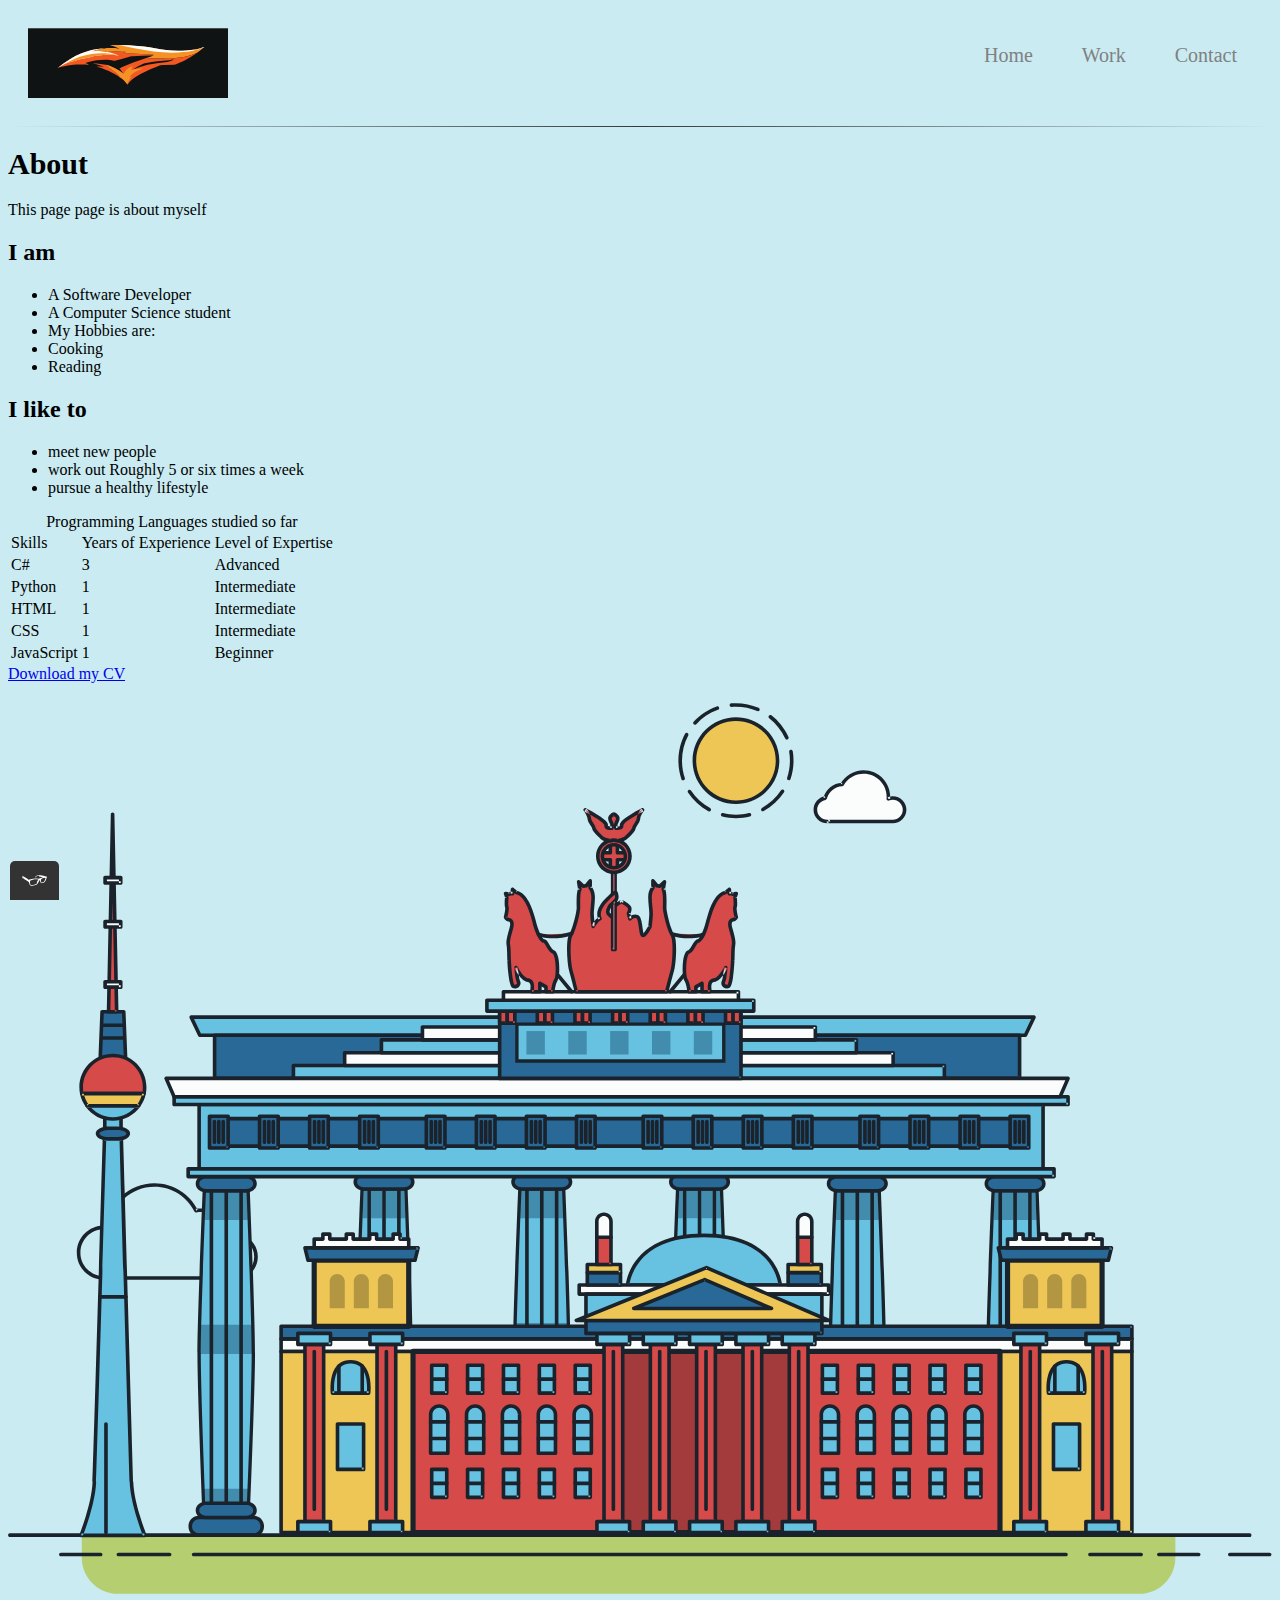
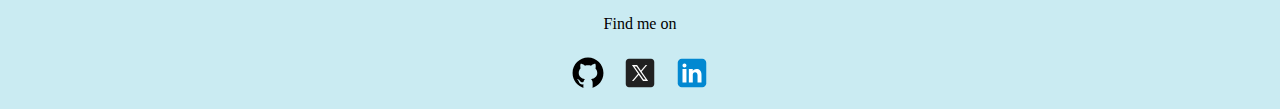
==== commit 490b3a11: "Page's Update" ====
--- a/about- Ariel González.html
+++ b/about- Ariel González.html
@@ -6,7 +6,7 @@
     <meta charset="UTF-8">
     <meta name="viewport" content="width=device-width, initial-scale=1.0">
     <title>Ariel González - Portfolio</title>
-    <link rel="stylesheet" href="css/styles_about.production.css">
+    <link rel="stylesheet" href="css/style.production.css">
     <link rel="shortcut icon" href="../favicon_io/favicon.ico" type="image/x-icon">
 </head>
 
@@ -19,10 +19,10 @@
                     <a alt="Home" href="index.html" role="menuitem" class="navigation-list__item navigation-list__item--active">Home</a>
                 </li>
                 <li role="presentation">
-                    <a alt="Work" href="work.html" role="menuitem" class="navigation-list__item navigation-list__item--active">Work</a>
+                    <a alt="Work" href="Ariel González's works.html" role="menuitem" class="navigation-list__item navigation-list__item--active">Work</a>
                 </li>
                 <li role="presentation">
-                    <a alt="Contact" href="contact.html" role="menuitem" class="navigation-list__item">Contact</a>
+                    <a alt="Contact" href="contact- Ariel González.html" role="menuitem" class="navigation-list__item">Contact</a>
                 </li>
             </ul>
         </nav>
--- a/css/style.production.css
+++ b/css/style.production.css
@@ -0,0 +1,298 @@
+
+*{
+    -webkit-box-sizing: border-box;
+            box-sizing: border-box;
+}
+h1 {
+    color: black;
+    font-size: 30px;
+    font-weight: 700;
+}
+
+body {
+    background-color: #caebf2;
+}
+
+.profile_portrait:hover {
+    -webkit-box-shadow: 0 8px 12px 0 rgb(05, 20, 40, 0.16);
+            box-shadow: 0 8px 12px 0 rgb(05, 20, 40, 0.16);
+    border-radius: 25%;
+    width: 700;
+    height: 700;
+
+}
+
+.profile_portrait {
+    border-radius: 50%;
+    width: 150px;
+    height: 150px;
+    -webkit-box-shadow: 0 8px 12px 0 rgb(05, 20, 40, 0.16);
+            box-shadow: 0 8px 12px 0 rgb(05, 20, 40, 0.16);
+    -webkit-transition: all ease-in-out;
+    -o-transition: all ease-in-out;
+    transition: all ease-in-out;
+    float: left;
+}
+
+/*.navigation-list__item:hover {*/
+    /* No underlining when hovering over a link */
+    /* color: red; */
+    /* text-decoration: none; */
+/*}*/
+
+/*Next to the hover state,
+you can also style a visited and selected link*/ /*a:visited {*/
+    /* visited link */
+    /* color: blue; */
+/*}*/
+
+/*a:active {*/
+    /* selected link */
+    /* color: #489c79; */
+/*}*/
+/* .navigation-list_active--active{
+    text-decoration: none;
+} */
+
+.page-footer{
+    clear: both;
+    display: -webkit-box;
+    display: -ms-flexbox;
+    display: flex;
+    -webkit-box-orient: vertical;
+    -webkit-box-direction: normal;
+        -ms-flex-direction: column;
+            flex-direction: column;
+    text-align: center;
+}
+
+.profile{
+    max-width: 700px;
+    margin: 0 auto;
+}
+.page-header{
+    display: -webkit-box;
+    display: -ms-flexbox;
+    display: flex;
+    -webkit-box-pack: justify;
+        -ms-flex-pack: justify;
+            justify-content: space-between;
+    width: 100%;
+    padding: 20px;
+} 
+.page-header_item{
+    -webkit-box-flex: 1;
+        -ms-flex: 1 1 200px;
+            flex: 1 1 200px;
+}
+
+
+
+.navigation-list{
+    list-style-type: none;
+}
+
+.navigation-list li{
+    display: inline-block;
+    margin-left: 15px;
+}
+
+nav .navigation-list li a{
+    /* display: inline-block; */
+    color:rgba(0, 0, 0, 0);
+}
+nav .navigation-list li a {
+    color: #808080;
+    text-decoration: none;
+    font: 20px Raleway;
+    margin: 0px 10px;
+    padding: 5px 5px;
+    position: relative;
+    z-index: 0;
+    cursor: pointer;
+  }
+/* nav .navigation-list li a:hover{
+    transform: scale(1.2);
+} */
+
+nav .navigation-list li a:before{
+    position: absolute;
+    color: black;
+    top: 0px;
+    left: 0px;
+    padding: 5px 5px;
+    overflow: hidden;
+    content: attr(alt);
+    -webkit-transition: all 0.3s;
+    -o-transition: all 0.3s;
+    transition: all 0.3s;
+    -webkit-transform: scale(0.8);
+        -ms-transform: scale(0.8);
+            transform: scale(0.8);
+    opacity: 0;
+}
+
+nav .navigation-list li a:hover:before{
+    -webkit-transform: scale(1);
+        -ms-transform: scale(1);
+            transform: scale(1);
+    opacity: 1;
+}
+
+.page-header .page-header__item:last-child {
+    /* flex-grow: 1; */
+    text-align: right; 
+}
+
+.grid{
+    display: -ms-grid;
+    display: grid;
+    -ms-grid-columns: 1fr 20px 1fr 20px 1fr;
+    grid-template-columns: 1fr 1fr 1fr;
+    -ms-grid-rows: 300px 20px 300px;
+    grid-template-rows: 300px 300px;
+    grid-gap: 20px;
+}
+
+.grid > *:nth-child(1){
+    -ms-grid-row: 1;
+    -ms-grid-column: 1;
+}
+
+.grid > *:nth-child(2){
+    -ms-grid-row: 1;
+    -ms-grid-column: 3;
+}
+
+.grid > *:nth-child(3){
+    -ms-grid-row: 1;
+    -ms-grid-column: 5;
+}
+
+.grid > *:nth-child(4){
+    -ms-grid-row: 3;
+    -ms-grid-column: 1;
+}
+
+.grid > *:nth-child(5){
+    -ms-grid-row: 3;
+    -ms-grid-column: 3;
+}
+
+.grid > *:nth-child(6){
+    -ms-grid-row: 3;
+    -ms-grid-column: 5;
+}
+
+hr{
+    border: 0;
+    height: 1px;
+    background-image: -webkit-gradient(linear,left top, right top,from(rgba(0, 0, 0, 0)),color-stop(rgba(0, 0, 0, 0.75)),to(rgba(0, 0, 0, 0)));
+    background-image: -o-linear-gradient(left,rgba(0, 0, 0, 0),rgba(0, 0, 0, 0.75),rgba(0, 0, 0, 0));
+    background-image: linear-gradient(to right,rgba(0, 0, 0, 0),rgba(0, 0, 0, 0.75),rgba(0, 0, 0, 0));
+}
+
+@-webkit-keyframes background-change {
+    0%{color: red;}
+    100%{color: red;}
+}
+
+@keyframes background-change {
+    0%{color: red;}
+    100%{color: red;}
+}
+.github, .twitterX, .linkedin{
+    width: 48px;
+    height: 48px;
+    padding: 5px;
+    -webkit-transition: 0.3s ease;
+    -o-transition: 0.3s ease;
+    transition: 0.3s ease;
+}
+
+.github:hover{
+    -webkit-transform: scale(1.2);
+        -ms-transform: scale(1.2);
+            transform: scale(1.2);
+    cursor: pointer;
+}
+
+.twitterX:hover{
+    -webkit-transform: scale(1.2);
+        -ms-transform: scale(1.2);
+            transform: scale(1.2);
+    cursor: pointer;
+}
+
+.linkedin:hover{
+    -webkit-transform: scale(1.2);
+        -ms-transform: scale(1.2);
+            transform: scale(1.2);
+    cursor: pointer;
+}
+@media (max-width:800px) {
+    .page-header {
+        display: -webkit-box;
+        display: -ms-flexbox;
+        display: flex;
+        -webkit-box-orient: vertical;
+        -webkit-box-direction: normal;
+            -ms-flex-direction: column;
+                flex-direction: column;
+        -webkit-box-align: center;
+            -ms-flex-align: center;
+                align-items: center;
+    }
+    .profile .profile_portrait {
+        float: none;
+
+    }
+    .profile img {
+        position: relative;
+        left: 40%;
+    }
+    .profile p {
+        position: relative;
+        left: 33%;
+    }
+    .profile a {
+        position: relative;
+        left: 33%;
+    }
+}
+@media (min-width: 320px) and (max-width:480px) {
+    nav .navigation-list li{
+        display: -webkit-box;
+        display: -ms-flexbox;
+        display: flex;
+        -webkit-box-orient: vertical;
+        -webkit-box-direction: normal;
+            -ms-flex-direction: column;
+                flex-direction: column;
+        -webkit-box-align: center;
+            -ms-flex-align: center;
+                align-items: center;
+    }
+    nav .navigation-list li a {
+        position: relative;
+        margin: 10px;
+        bottom: 20px;
+
+    }
+    .profile .profile_portrait {
+        float: none;
+
+    }
+    .profile img {
+        position: relative;
+        left: 35%;
+    }
+    .profile p {
+        position: relative;
+        left: 25%;
+    }
+    .profile a {
+        position: relative;
+        left: 25%;
+    }
+}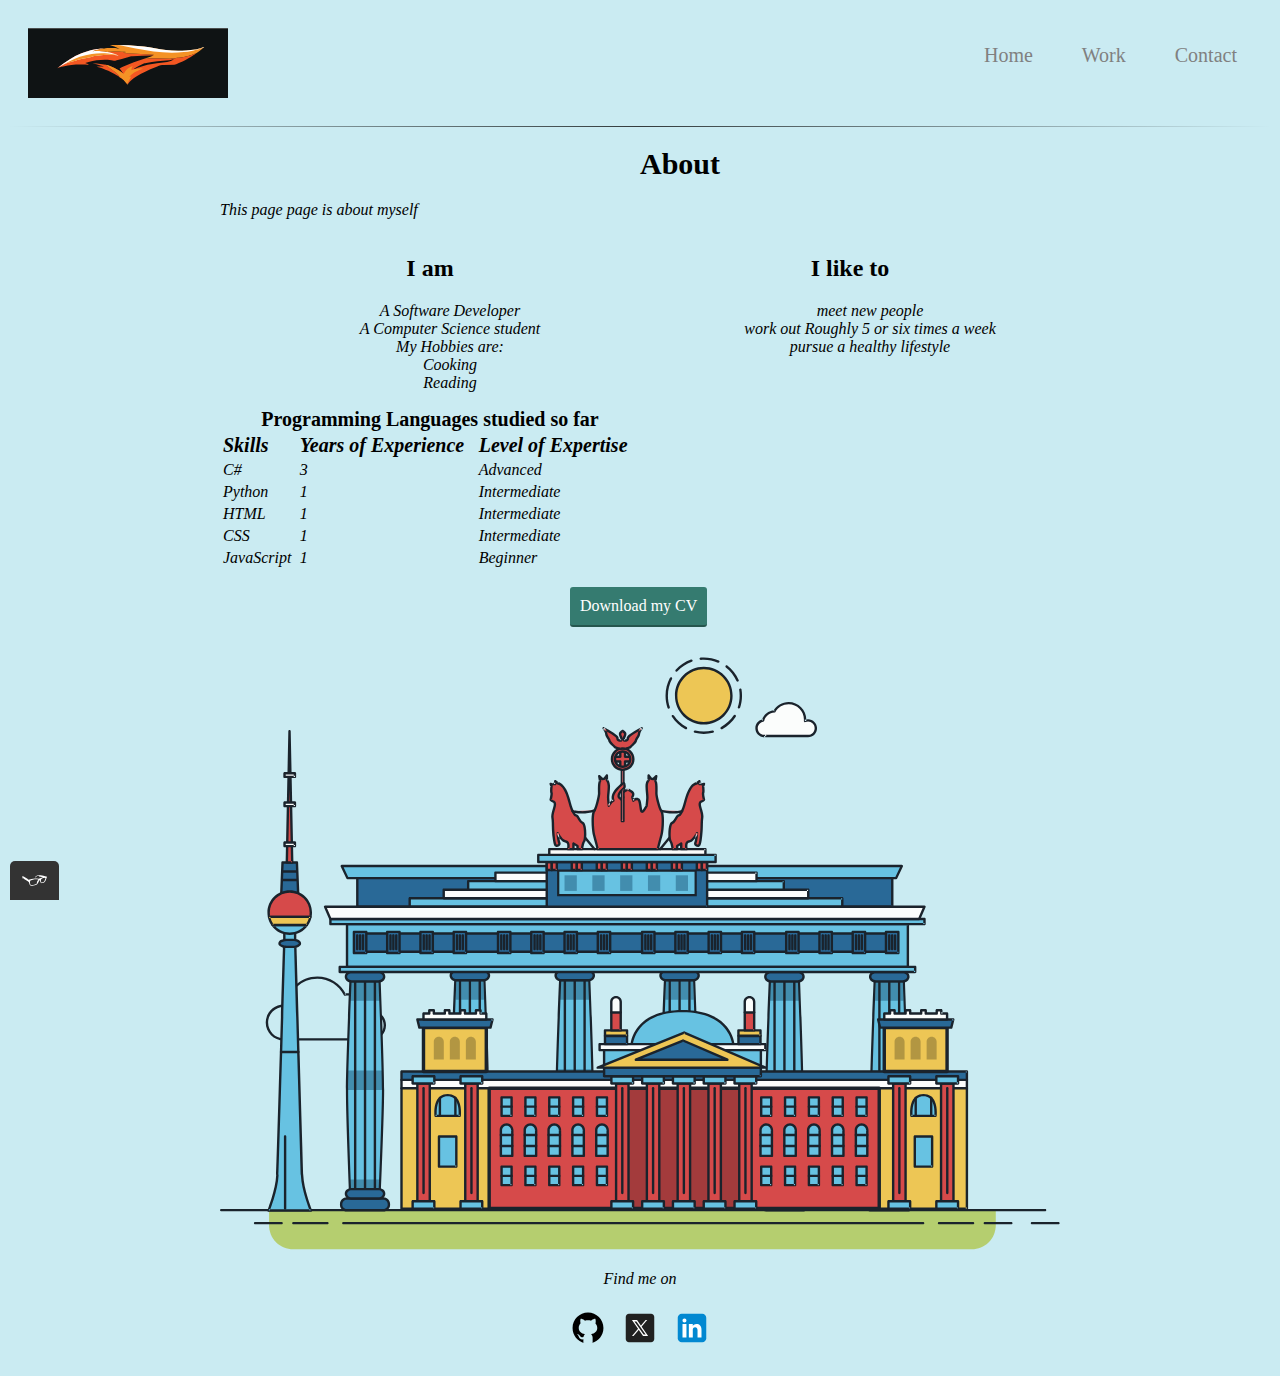
==== commit fd5df310: "Update about- Ariel González.html" ====
--- a/about- Ariel González.html
+++ b/about- Ariel González.html
@@ -6,7 +6,7 @@
     <meta charset="UTF-8">
     <meta name="viewport" content="width=device-width, initial-scale=1.0">
     <title>Ariel González - Portfolio</title>
-    <link rel="stylesheet" href="css/style.production.css">
+    <link rel="stylesheet" href="css/styles_about.production.css">
     <link rel="shortcut icon" href="../favicon_io/favicon.ico" type="image/x-icon">
 </head>
 
--- a/css/styles_about.production.css
+++ b/css/styles_about.production.css
@@ -0,0 +1,287 @@
+*{
+    -webkit-box-sizing: border-box;
+            box-sizing: border-box;
+}
+body{
+    background-color: #caebf2;
+    
+}
+h1 {
+    color: #000000;
+    font-size: 30px;
+    font-weight: 700;
+    position: relative;
+    left: 420px;
+}
+
+p{
+    font-style: italic;
+}
+
+.columns {
+    color: #000000;
+    font-size: 20px;
+    font-weight: 600;
+}
+
+
+.programming-languages {
+    color: #000000;
+    font-size: 20px;
+    font-weight: 600;
+}
+
+.container{
+    max-width: 840px;
+    margin: 20px auto;
+}
+
+.about-grid{
+    display: -ms-grid;
+    display: grid;
+    -ms-grid-columns: 1fr 1fr;
+    grid-template-columns: 1fr 1fr;
+}
+.i-am, .i-like{
+    text-align: center;
+}
+.button {
+    /*overwrites browser defaults resets the border*/
+    border: none;
+    display: inline-block;
+    /*takes the font from the outer container*/
+    font-family: inherit;
+    /*styles the button*/
+    background-color: #357b70;
+    color: white;
+    text-decoration: none;
+    padding: 10px;
+    border-radius: 3px;
+    /*width of the border, type, color*/
+    border-bottom: 2px solid rgba(0, 0, 0, 0.3);
+    -webkit-transition: 0.4s opacity, 0.5s;
+    -o-transition: 0.4s opacity, 0.5s;
+    transition: 0.4s opacity, 0.5s;
+    position: relative;
+    left: 350px;
+    margin: 2% auto;
+}
+
+
+.button:hover {
+    /*lets the m8ouse appear as a hand when hovering over the button */
+    cursor: pointer;
+    /*reeduces the opacity of the button 80% */
+    opacity: 0.5;
+    font-size: 18px;
+}
+.about-list{
+    list-style: none;
+}
+
+.about-list_item{
+    font-style: italic;
+}
+
+/* .navigation-list__item:hover { */
+    /* No underlining when hovering over a link */
+    /* color: red; */
+    /* text-decoration: none; */
+/* } */
+
+.page-header{
+    display: -webkit-box;
+    display: -ms-flexbox;
+    display: flex;
+    -webkit-box-pack: justify;
+        -ms-flex-pack: justify;
+            justify-content: space-between;
+    width: 100%;
+    padding: 20px;
+} 
+.page-header_item{
+    -webkit-box-flex: 1;
+        -ms-flex: 1 1 200px;
+            flex: 1 1 200px;
+}
+
+.page-header .page-header__item:last-child {
+    /* flex-grow: 1; */
+    text-align: right;        
+}
+
+.navigation-list{
+    list-style-type: none;
+}
+
+.navigation-list li{
+    display: inline-block;
+    margin-left: 15px;
+}
+nav .navigation-list li a {
+    color: #808080;
+    text-decoration: none;
+    font: 20px Raleway;
+    margin: 0px 10px;
+    padding: 5px 5px;
+    position: relative;
+    z-index: 0;
+    cursor: pointer;
+  }
+
+  nav .navigation-list li a:before{
+    position: absolute;
+    color: #000000;
+    top: 0px;
+    left: 0px;
+    padding: 5px 5px;
+    overflow: hidden;
+    content: attr(alt);
+    -webkit-transition: all 0.3s;
+    -o-transition: all 0.3s;
+    transition: all 0.3s;
+    -webkit-transform: scale(0.8);
+        -ms-transform: scale(0.8);
+            transform: scale(0.8);
+    opacity: 0;
+}
+
+nav .navigation-list li a:hover:before{
+    -webkit-transform: scale(1);
+        -ms-transform: scale(1);
+            transform: scale(1);
+    opacity: 1;
+}
+
+.page-footer{
+    clear: both;
+    display: -webkit-box;
+    display: -ms-flexbox;
+    display: flex;
+    -webkit-box-orient: vertical;
+    -webkit-box-direction: normal;
+        -ms-flex-direction: column;
+            flex-direction: column;
+    text-align: center;
+}
+
+hr{
+    border: 0;
+    height: 1px;
+    background-image: -webkit-gradient(linear,left top, right top,from(rgba(0, 0, 0, 0)),color-stop(rgba(0, 0, 0, 0.75)),to(rgba(0, 0, 0, 0)));
+    background-image: -o-linear-gradient(left,rgba(0, 0, 0, 0),rgba(0, 0, 0, 0.75),rgba(0, 0, 0, 0));
+    background-image: linear-gradient(to right,rgba(0, 0, 0, 0),rgba(0, 0, 0, 0.75),rgba(0, 0, 0, 0));
+}
+
+@-webkit-keyframes color-change {
+    0%{
+        fill: #edc655;
+    }
+    50%{
+        fill: #fcffad;
+    }
+    100%{
+        fill: #f76144;
+    }
+}
+
+@keyframes color-change {
+    0%{
+        fill: #edc655;
+    }
+    50%{
+        fill: #fcffad;
+    }
+    100%{
+        fill: #f76144;
+    }
+}
+/* .sun{
+    animation-duration: 4s;
+    animation-name: color-change;
+    animation-iteration-count: infinite;
+    animation-direction: alternate;
+    animation-timing-function: linear;
+} */
+
+/* Short way */
+.sun {
+    -webkit-animation: 4s color-change infinite alternate linear;
+            animation: 4s color-change infinite alternate linear;
+  }
+
+  @-webkit-keyframes cloud-move {
+    from{
+        -webkit-transform: translate(0, 50px);
+                transform: translate(0, 50px);
+    }
+    to{
+        -webkit-transform: translate(200px,50px);
+                transform: translate(200px,50px);
+    }
+  }
+
+  @keyframes cloud-move {
+    from{
+        -webkit-transform: translate(0, 50px);
+                transform: translate(0, 50px);
+    }
+    to{
+        -webkit-transform: translate(200px,50px);
+                transform: translate(200px,50px);
+    }
+  }
+
+  /* .cloud-front{
+    animation-duration: 30s;
+    animation-name: cloud-move;
+    animation-iteration-count: infinite;
+    animation-direction: alternate;
+    animation-timing-function: linear;
+
+  } */
+
+  /* Short way */
+  .cloud-front{
+    -webkit-animation: 30s cloud-move infinite alternate linear;
+            animation: 30s cloud-move infinite alternate linear;
+  }
+
+  @-webkit-keyframes cloud-move-reverse {
+    from{
+        translate: (446px,48px);
+    }
+    to{
+        -webkit-transform: translate(100px, 48px);
+                transform: translate(100px, 48px);
+    }
+  }
+
+  @keyframes cloud-move-reverse {
+    from{
+        translate: (446px,48px);
+    }
+    to{
+        -webkit-transform: translate(100px, 48px);
+                transform: translate(100px, 48px);
+    }
+  }
+  .cloud-back{
+    -webkit-animation: 34s cloud-move-reverse infinite alternate linear;
+            animation: 34s cloud-move-reverse infinite alternate linear;
+  }
+
+  .github, .twitterX, .linkedin{
+    width: 48px;
+    height: 48px;
+    padding: 5px;
+    -webkit-transition: 0.3s ease;
+    -o-transition: 0.3s ease;
+    transition: 0.3s ease;
+  }
+  .github:hover, .twitterX:hover, .linkedin:hover{
+    -webkit-transform: scale(1.2);
+        -ms-transform: scale(1.2);
+            transform: scale(1.2);
+    cursor: pointer;
+  }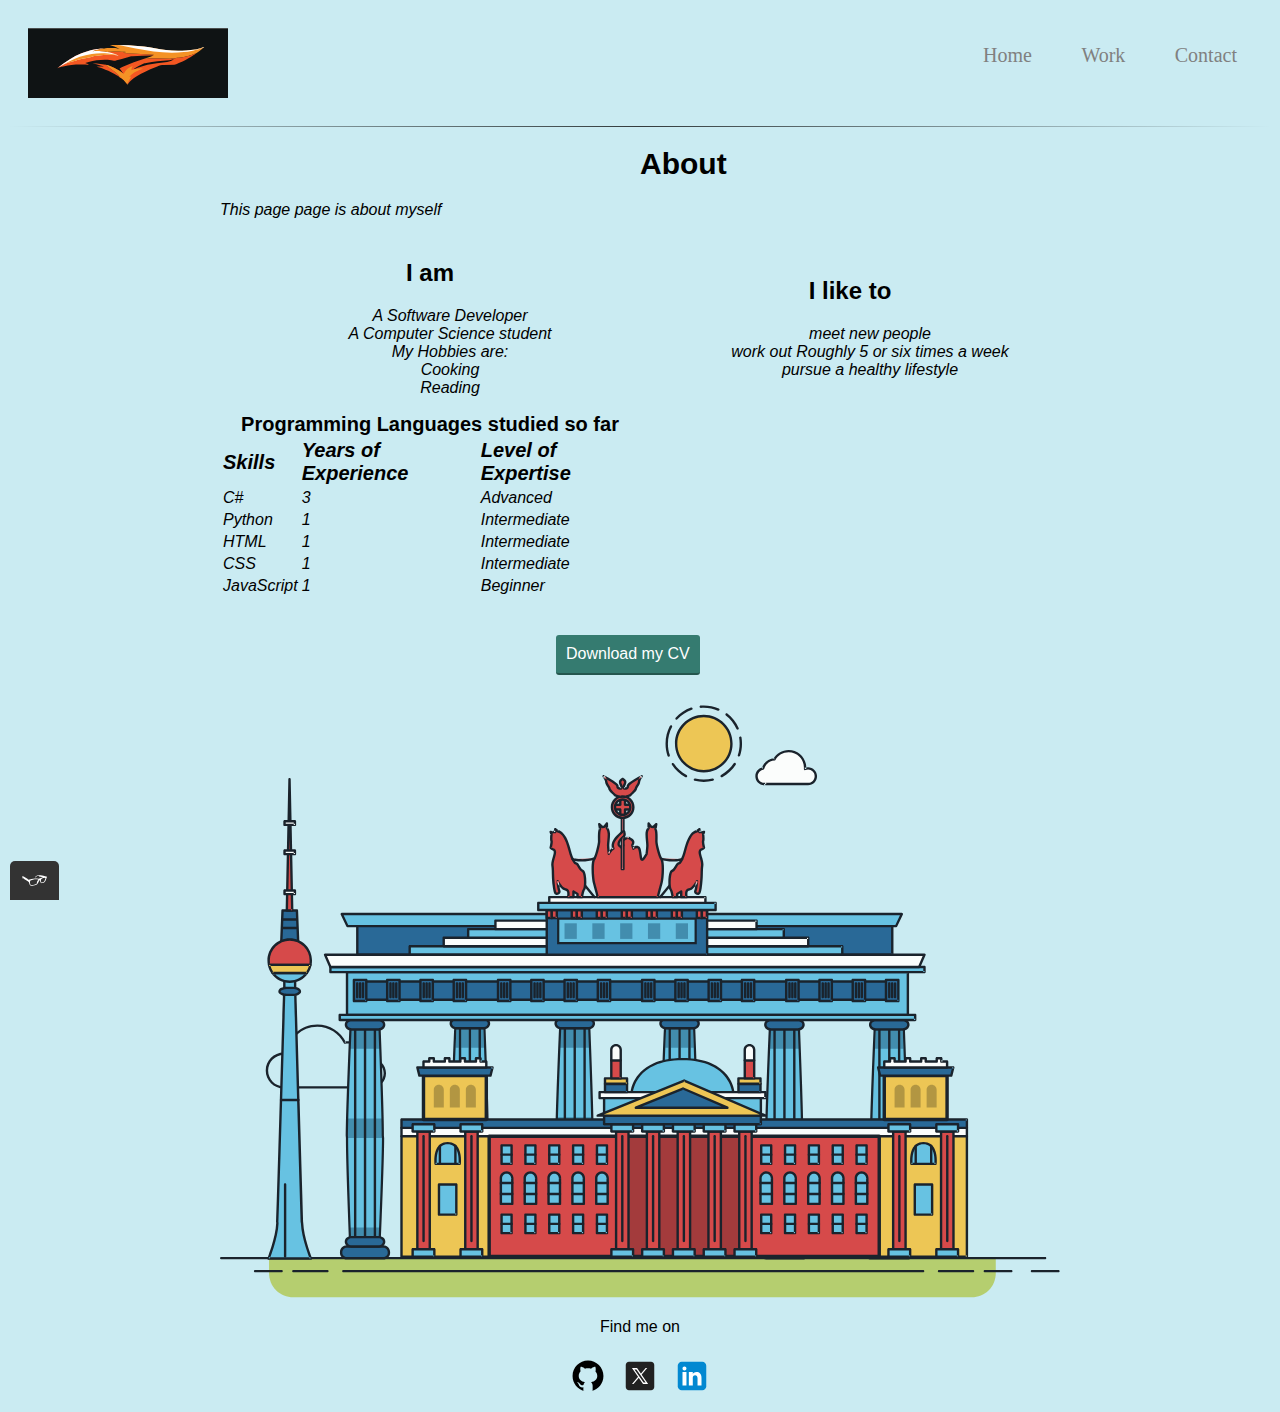
==== commit 53c30883: "Changes" ====
--- a/about- Ariel González.html
+++ b/about- Ariel González.html
@@ -6,7 +6,7 @@
     <meta charset="UTF-8">
     <meta name="viewport" content="width=device-width, initial-scale=1.0">
     <title>Ariel González - Portfolio</title>
-    <link rel="stylesheet" href="css/styles_about.production.css">
+    <link rel="stylesheet" href="css/styles.css">
     <link rel="shortcut icon" href="../favicon_io/favicon.ico" type="image/x-icon">
 </head>
 
@@ -31,7 +31,7 @@
 
     <hr/>
 
-    <div class="container">
+    <div class="container-about">
         <h1 id="about">About</h1>
         <p>This page page is about myself</p>
         <div class="about-grid">
--- a/css/styles.css
+++ b/css/styles.css
@@ -0,0 +1,910 @@
+:root{
+    --boxShadow: 0 8px 12px 0 #05142829;
+    --blackRGBA: rgba(0, 0, 0, 0);
+    --blackColor: black;
+    --redColor: red;
+    --body-backgroundColor: #caebf2;
+    --social-mediaScale: 1.3;
+    /* work */
+    --background-gridColor: lightgray;
+    --rgbaShadow: rgba(0, 0, 0, 0.3);
+    --opaqueColor:#808080;
+    /* about */
+    --redColor: #f76144;
+    --yellowColor: #fcffad;
+    --orangeColor: #edc655;
+    --button-backgroundColor:#357b70;
+    /* contact */
+    --formColor: #fff;
+    --contact-formBackgroundColor: #1abc9c;
+    --inputColor: #fafafa;
+    --informationColor: #555;
+    --gradientColor:#149279;
+    --circleWidthHeight: 100px;
+    --circleOneWidthHeight: 130px;
+    --circleTwoWidthHeight: 80px;
+    --circled-border-radius: 50%;
+}
+/* Index and Generics Styles */
+*{
+    box-sizing: border-box;
+}
+@import url('https://fonts.googleapis.com/css2?family=Poppins:ital,wght@0,100;0,200;0,300;0,400;0,500;0,600;0,700;0,800;0,900;1,100;1,200;1,300;1,400;1,500;1,600;1,700;1,800;1,900&display=swap');
+
+body,input,textarea{
+    font-family: "Poppins", sans-serif;
+    background-color: var(--backgroundColor);
+}
+h1 {
+    color: var(--blackColor);
+    font-size: 30px;
+    font-weight: 700;
+}
+
+.profile{
+    max-width: 700px;
+    margin: 20px auto;
+    padding: 20px;
+    display: flex;
+    flex-direction: column;
+    text-align: center;
+    /* clear: both; */
+    align-items: center;
+    position: relative;
+}
+
+.profile_portrait {
+    border-radius: 50%;
+    width: 150px;
+    height: 150px;
+    box-shadow: var(--boxShadow);
+    transition: all ease-in-out;
+    float: left;
+    position: relative;
+    bottom: 10px;
+}
+.profile .name-text{
+    position: relative;
+    margin: 15px auto;
+    top: 25px;
+}
+
+.profile .source-code{
+    position: relative;
+    margin: 15px auto;
+    top: 25px;
+}
+
+
+.profile_portrait:hover {
+    /* box-shadow: var(--boxShadow);
+    border-radius: 50%; */
+    transform: scale(var(--social-mediaScale));
+}
+
+/*.navigation-list__item:hover {*/
+    /* No underlining when hovering over a link */
+    /* color: red; */
+    /* text-decoration: none; */
+/*}*/
+
+/*Next to the hover state,
+you can also style a visited and selected link*/ /*a:visited {*/
+    /* visited link */
+    /* color: blue; */
+/*}*/
+
+/*a:active {*/
+    /* selected link */
+    /* color: #489c79; */
+/*}*/
+/* .navigation-list_active--active{
+    text-decoration: none;
+} */
+
+.page-header{
+    display: flex;
+    justify-content: space-between;
+    width: 100%;
+    padding: 20px;
+} 
+.page-header_item{
+    flex: 1 1 200px;
+}
+
+.navigation-list{
+    list-style-type: none;
+}
+
+.navigation-list li{
+    display: inline-block;
+    margin-left: 15px;
+}
+
+nav .navigation-list li a{
+    /* display: inline-block; */
+    color:var(--blackRGBA);
+}
+nav .navigation-list li a {
+    color: var(--opaqueColor);
+    text-decoration: none;
+    font: 20px Raleway;
+    margin: 0px 10px;
+    padding: 5px 5px;
+    position: relative;
+    z-index: 0;
+    cursor: pointer;
+  }
+/* nav .navigation-list li a:hover{
+    transform: scale(1.2);
+} */
+
+nav .navigation-list li a:before{
+    position: absolute;
+    color: var(--blackColor);
+    top: 0px;
+    left: 0px;
+    padding: 5px 5px;
+    overflow: hidden;
+    content: attr(alt);
+    transition: all 0.3s;
+    transform: scale(0.8);
+    opacity: 0;
+}
+
+nav .navigation-list li a:hover:before{
+    transform: scale(1);
+    opacity: 1;
+}
+
+/* .page-header .page-header__item:last-child {
+    flex-grow: 1; 
+    text-align: right; 
+} */
+
+.page-footer{
+    display: flex;
+    flex-direction: column;
+    text-align: center;
+    clear: both;
+    align-items: center;
+}
+
+.social-media .github, .twitterX, .linkedin, .facebook, .instagram{
+    padding: 5px;
+    width: 48px;
+    height: 48px;
+    transition: 0.3s ease;   
+}
+
+.social-media .github:hover, .twitterX:hover, .linkedin:hover, .facebook:hover, .instagram:hover{
+    transform: scale(var(--social-mediaScale));
+    cursor: pointer;
+}
+
+
+hr{
+    border: 0;
+    height: 1px;
+    background-image: linear-gradient(to right,var(--blackRGBA),rgba(0, 0, 0, 0.75),var(--blackRGBA));
+}
+/* .github, .twitterX, .linkedin{
+    width: 48px;
+    height: 48px;
+    padding: 5px;
+    transition: 0.3s ease;
+} */
+
+/* .github:hover, .twitterX:hover, .linkedin:hover{
+    transform: scale(var(--social-mediaScale));
+    cursor: pointer;
+} */
+/* @media (max-width:800px) {
+    .page-header {
+        display: flex;
+        flex-direction: column;
+        align-items: center;
+    }
+    .profile .profile_portrait {
+        float: none;
+
+    }
+    .profile img {
+        position: relative;
+        left: 40%;
+    }
+    .profile p {
+        position: relative;
+        left: 33%;
+    }
+    .profile a {
+        position: relative;
+        left: 33%;
+    }
+} */
+
+
+/* Work Styles */
+.container-work{
+    max-width: 840px;
+    margin: 0 auto;
+}
+.grid{
+    display: grid;
+    grid-template-columns: 1fr 1fr 1fr;
+    margin-left: 10px;    
+    grid-gap: 20px;
+}
+.grid__item{
+    background-color: var(--background-gridColor);
+    transition: 0.5s ease;
+}
+
+.grid__item:last-child {
+    grid-column-start: 3;
+    grid-column-end: 3;
+    grid-row-start: 1;
+    grid-row-end: 3;
+  }
+
+  .svg-container{
+    margin: 25px auto;
+  }
+
+  .grid__item:hover{
+    transform: scale(1.05);
+    cursor: pointer;
+  }
+  .svg-img{
+    width: 840px;
+    height: auto;
+  }
+
+  /* About */
+
+  body{
+    background-color: var(--body-backgroundColor);
+  }
+
+  #about {
+    color: var(--blackColor);
+    font-size: 30px;
+    font-weight: 700;
+     position: relative;
+    /* left: 420px; 
+    align-items: center; */
+}
+
+.container-about > h1{
+    left: 50%;
+    right: 50%;
+}
+
+.container-about > p{
+    
+    font-style: italic;
+    left: 50%;
+    right: 50%;
+}
+
+.columns {
+    color: var(--blackColor);
+    font-size: 20px;
+    font-weight: 600;
+}
+
+
+.programming-languages {
+    color: var(--blackColor);
+    font-size: 20px;
+    font-weight: 600;
+}
+
+.container-about{
+    max-width: 840px;
+    margin: 0 auto;
+    align-items: center;
+    
+}
+
+.container-about > div{
+    margin: 20px auto;
+}
+
+.about-grid{
+    display: grid;
+    grid-template-columns: 1fr 1fr;
+    align-items: center;
+}
+.i-am, .i-like{
+    text-align: center;
+}
+.button {
+    /*overwrites browser defaults resets the border*/
+    border: none;
+    display: inline-block;
+    /*takes the font from the outer container*/
+    font-family: inherit;
+    /*styles the button*/
+    background-color: var(--button-backgroundColor);
+    color: white;
+    text-decoration: none;
+    padding: 10px;
+    border-radius: 3px;
+    /*width of the border, type, color*/
+    border-bottom: 2px solid var(--rgbaShadow);
+    transition: 0.4s opacity, 0.5s;
+    position: relative;
+    /* left: 50%;
+    right: 50%; */
+    /* text-align: 50%; */
+    margin: 2% auto;
+}
+.container-about > a{
+    text-align: center;
+    left: 40%;
+    right: 60;
+}
+
+
+.button:hover {
+    /*let the mouse appear as a hand when hovering over the button */
+    cursor: pointer;
+    /*reduces the opacity of the button 80% */
+    opacity: 0.5;
+    font-size: 18px;
+}
+.about-list{
+    list-style: none;
+}
+
+.about-list_item{
+    font-style: italic;
+}
+
+@keyframes color-change {
+    0%{
+        fill: var(--orangeColor);
+    }
+    50%{
+        fill: var(--yellowColor);
+    }
+    100%{
+        fill: var(--redColor);
+    }
+}
+/* .sun{
+    animation-duration: 4s;
+    animation-name: color-change;
+    animation-iteration-count: infinite;
+    animation-direction: alternate;
+    animation-timing-function: linear;
+} */
+
+/* Short way */
+.sun {
+    animation: 4s color-change infinite alternate linear;
+  }
+
+  @keyframes cloud-move {
+    from{
+        transform: translate(0, 50px);
+    }
+    to{
+        transform: translate(200px,50px);
+    }
+  }
+
+  /* .cloud-front{
+    animation-duration: 30s;
+    animation-name: cloud-move;
+    animation-iteration-count: infinite;
+    animation-direction: alternate;
+    animation-timing-function: linear;
+
+  } */
+
+  /* Short way */
+  .cloud-front{
+    animation: 30s cloud-move infinite alternate linear;
+  }
+
+  @keyframes cloud-move-reverse {
+    from{
+        translate: (446px,48px);
+    }
+    to{
+        transform: translate(100px, 48px);
+    }
+  }
+  .cloud-back{
+    animation: 34s cloud-move-reverse infinite alternate linear;
+  }
+
+
+  /* Contact Styles */
+  .container-contact{
+    position: relative;
+    width: 100%;
+    min-height: 100vh;
+    padding: 2rem;
+    background-color: var(--backgroundColor);
+    overflow: hidden;
+    display: flex;
+    align-items: center;
+    justify-content: center;
+}
+
+.form{
+    width: 100%;
+    max-width: 820px;
+    background-color: var(--formColor);
+    border-radius: 10px;
+    box-shadow: 0 0 20px 1px rgba(0, 0, 0, 0.1);
+    z-index: 1000;
+    overflow: hidden;
+    display: grid;
+    grid-template-columns: repeat(2, 1fr);
+
+}
+.contact-form{
+    background-color: var(--contact-formBackgroundColor);
+    position: relative;
+}
+.circle{
+    width: var(--circleWidthHeight);
+    height: var(--circleWidthHeight);
+    border-radius: var(--circled-border-radius);
+    background:linear-gradient(135deg, transparent 20%, var(--gradientColor));
+    position: absolute;
+}
+.circle.one{
+    width: var(--circleOneWidthHeight);
+    height: var(--circleOneWidthHeight);
+    top: var(--circleOneWidthHeight);
+    right: -40px;
+}
+.circle.two{
+    width: var(--circleTwoWidthHeight);
+    height: var(--circleTwoWidthHeight);
+    top: 10px;
+    right: 30px;
+}
+.contact-form:before{
+    content: "";
+    position: absolute;
+    width: 26px;
+    height: 26px;
+    background-color: var(--contact-formBackgroundColor);
+    transform: rotate(45deg);
+    top: 50px;
+    left: -13px; 
+}
+
+form{
+    padding: 2.3rem 2.2rem;
+    z-index: 10;
+    overflow: hidden;
+    position: relative;
+}
+
+.title{
+    color: var(--formColor);
+    font-weight: 500;
+    font-size: 1.5rem;
+    line-height: 1;
+    margin-bottom: 0.7rem;
+
+}
+
+.input-container{
+    position: relative;
+    margin: 1rem 0;
+
+}
+.input{
+    width: 100%;
+    outline: none;
+    border: 2px solid var(--inputColor);
+    background: none;
+    padding: 0.6rem 0.6rem;  
+    color: var(--formColor);
+    font-weight: 500;
+    font-size: 0.95rem;
+    letter-spacing: 0.5px; 
+    border-radius: 25px;
+    transition: 0.3s;
+} 
+
+textarea.input{
+    padding: auto 1.2rem;
+    min-height: 150px;
+    border-radius: 22px;
+    resize: none;
+    overflow-y: auto;
+}
+
+.input-container label{
+    position: absolute;
+    top: 50%;
+    left: 15px;
+    transform: translateY(-50%);
+    padding: 0 0.4rem;
+    color: var(--inputColor);
+    font-size: 0.9rem;
+    font-weight: 400;
+    pointer-events: none;
+    z-index: 1000;
+    transition: 0.5s;
+}
+.input-container.textarea label{
+    top: 1rem;
+    transform: translateY(0);
+}
+
+.btn{
+    padding: 0.5rem 1.3rem;
+    background-color: var(--formColor);
+    border: 2px solid var(--inputColor);
+    font-size: 0.95rem;
+    color: var(--contact-formBackgroundColor);
+    line-height: 1;
+    border-radius: 25px;
+    outline: none;
+    cursor: pointer;
+    transition: 0.3s;
+}
+
+.btn:hover{
+    background-color: transparent;
+    color: var(--formColor);
+
+}
+.input-container span{
+    position: absolute;
+    top: 0;
+    left: 25px;
+    transform: translateY(-50%);
+    font-size: 0.8rem;
+    padding: 0 0.4rem;
+    color: transparent;
+    pointer-events: none;
+    z-index: 500;
+    background-color: transparent;
+    /*By setting this property of the same color of the form, we obtain the same result*/
+    
+}
+.input-container span:before,
+.input-container span:after{
+    content: "";
+    position: absolute;
+    width: 50%;
+    height: 5px;
+    /* opacity: 0; */
+    transition: 0.3s;
+    background-color: var(--contact-formBackgroundColor);
+    top: 50%;
+    transform: translateY(-50%);
+}
+
+.input-container span:before{
+    left: 50%;
+}
+
+.input-container span:after{
+    right: 50%;
+}
+.input-container.focus label{
+    top: 0;
+    left: 23px;
+    transform: translateY(-50%);
+    font-size: 0.9rem;   
+}
+
+.contact-info{
+    padding: 2.3rem 2.2rem;
+    position: relative;
+    /* margin: 1.5rem 0 2rem 0; */
+}
+
+.contact-info .title{
+    color:var(--contact-formBackgroundColor);
+    font-weight: 600;
+    margin: 1.5rem 0;
+}
+
+.information{
+    display: flex;
+    color: var(--informationColor);
+    margin: 0.7rem 0;
+    align-items: center;
+    font-size: 0.95rem;
+}
+
+.icon{
+    width: 28px;
+    margin-right: 0.7rem;
+}
+
+.contact-info:before{
+    content: "";
+    position: absolute;
+    width: 110px;
+    height: 100px;
+    border-radius: var(--circled-border-radius);
+    border: 22px solid var(--contact-formBackgroundColor);
+    bottom: -77px;
+    right: 50px;
+    opacity: 0.3;
+}
+
+/* Medias Queries applied to all the pages */
+
+
+@media (min-width: 320px) and (max-width:480px) {
+    nav .navigation-list li{
+        display: flex;
+        flex-direction: column;
+        align-items: center;
+    }
+    nav .navigation-list li a {
+        position: relative;
+        margin: 10px;
+        bottom: 20px;
+
+    }
+    /* .profile .profile_portrait {
+        float: none;
+
+    } */
+    /* .profile img {
+        position: relative;
+        left: 35%;
+    } */
+    /* .profile p {
+        position: relative;
+        left: 25%;
+    } */
+    /* .profile a {
+        position: relative;
+        left: 25%;
+    } */
+}
+
+@media (max-width: 850px){
+    /* Contact Page */
+    .form{
+        grid-template-columns: 1fr;
+    }
+    .page-header{
+        flex-direction: column;
+        align-items: center;
+        justify-content: space-between;
+    }
+    .contact-info:before{
+        bottom: initial;
+        top: -75px;
+        right: 65px;
+        transform: scale(0.95);
+    }
+    .contact-form:before{
+        top: -13px;
+        left: initial;
+        right: 70px;
+    }
+    
+    /* Work Page */
+    .grid{
+        grid-template-columns: 1fr 1fr;
+        grid-gap: 10px;
+    }
+    .grid__item:last-child{
+        grid-column: auto/auto;
+        grid-row: auto/auto;
+    }
+    h1{
+        font-size: 22px;
+    }
+    .svg-img{
+        transform: scale(0.75);
+        position: relative;
+        right: 40px;
+    }
+    .social-media {
+        padding: 1.5rem;
+    }
+    .about-grid{
+        grid-template-columns: 1fr;
+        justify-self: center;
+        align-items: center;
+    }
+}
+
+/* Media Querie just for Work Page */
+@media (min-width: 500px) and (max-width:850px){
+
+}
+
+@media all and (max-width: 500px){
+    .grid{
+        grid-template-columns: 1fr;
+        grid-gap: 10px;
+        justify-self: center;
+    }
+    .grid__item:last-child{
+        grid-column: auto/auto;
+        grid-row: auto/auto;
+    }
+    h1{
+        font-size: 22px;
+    }
+    .svg-img{
+        transform: scale(0.5);
+        right: 100px;
+    }
+  }
+  /* @media all and (min-width: 500px) and (max-width: 800px){
+    .grid{
+        grid-template-columns: 1fr 1fr;
+        grid-gap: 10px;
+    }
+    .grid__item:last-child{
+        grid-column: auto/auto;
+        grid-row: auto/auto;
+    }
+    h1{
+        font-size: 22px;
+    }
+    .svg-img{
+        transform: scale(0.8);
+        right: 150px;
+        
+    }
+  } */
+
+@media (min-width:480px) and (max-width:575px){
+    nav .navigation-list li a{
+        position: relative;
+        display: flex;
+        flex-direction: column;
+        justify-content: space-around;
+       margin: 10px 10px;
+    }
+    
+}
+@media (max-width:480px) {
+    nav .navigation-list li a{
+        font-size: 15px;
+    }
+    nav .navigation-list li{
+        position: relative;
+        margin-left: auto;
+        margin-right: auto;
+    }
+    .information p{
+        font-size: 0.70rem;
+    }
+    .input {
+        width: 82%;
+    }
+    .container-contact {
+        padding: 1.5rem;
+    }
+    .contact-info:before {
+        display: none;
+    }
+    form, .contact-info{
+        padding: 1.7rem 1.6rem;
+    }
+    .information, .social-media p {
+        font-size: 0.8rem;
+    }
+    .title {
+        font-size: 1.15rem;
+    }
+    .name-page{
+        font-size: 1.18rem;
+    }
+    .input, .btn {
+        padding: 0.45rem 1.2rem;
+    }
+    
+}
+
+@media (min-width:320px) and (max-width:465px){
+    nav .navigation-list li a{
+        font-size: 17px;
+    }
+    nav .navigation-list li{
+        position: relative;
+        display: flex;
+        flex-direction: column;
+        justify-content: space-around;
+        margin-left: 10px;
+        margin-right: 10px;
+        margin: 20px 0;
+    }
+    .information p{
+        font-size: 0.70rem;
+    }
+    .input {
+        width: 80%;
+    }
+    .container-contact {
+        padding: 1.2rem;
+    }
+    .contact-info:before {
+        display: none;
+    }
+    form, .contact-info{
+        padding: 1.5rem 1.4rem;
+    }
+    .information, .social-media p {
+        font-size: 0.6rem;
+    }
+    .title {
+        font-size: 1.11rem;
+    }
+    .name-page{
+        font-size: 1.15rem;
+    }
+    .input, .btn {
+        padding: 0.44rem 1.1rem;
+    }
+    .social-media .social-icons{
+        display: flex;
+        flex-direction: column;
+    }
+
+}
+@media(max-width:330px){
+    nav .navigation-list li a{
+        font-size: 16px;
+    }
+    nav .navigation-list li{
+        position: relative;
+        display: flex;
+        flex-direction: column;
+        justify-content: space-around;
+        margin-left: 10px;
+        margin-right: 10px;
+    }
+    .information p{
+        font-size: 0.70rem;
+    }
+    .input {
+        width: 80%;
+    }
+    .container-contact {
+        padding: 1.2rem;
+    }
+    .contact-info:before {
+        display: none;
+    }
+    form, .contact-info{
+        padding: 1.5rem 1.4rem;
+    }
+    .information, .social-media p {
+        font-size: 0.6rem;
+    }
+    .title {
+        font-size: 1.11rem;
+    }
+    .name-page{
+        font-size: 1.15rem;
+    }
+    .input, .btn {
+        padding: 0.44rem 1.1rem;
+    }
+    .social-media .social-icons{
+        display: flex;
+        flex-direction: column;
+    }
+}
+
+ 
+
+
+
+
+
